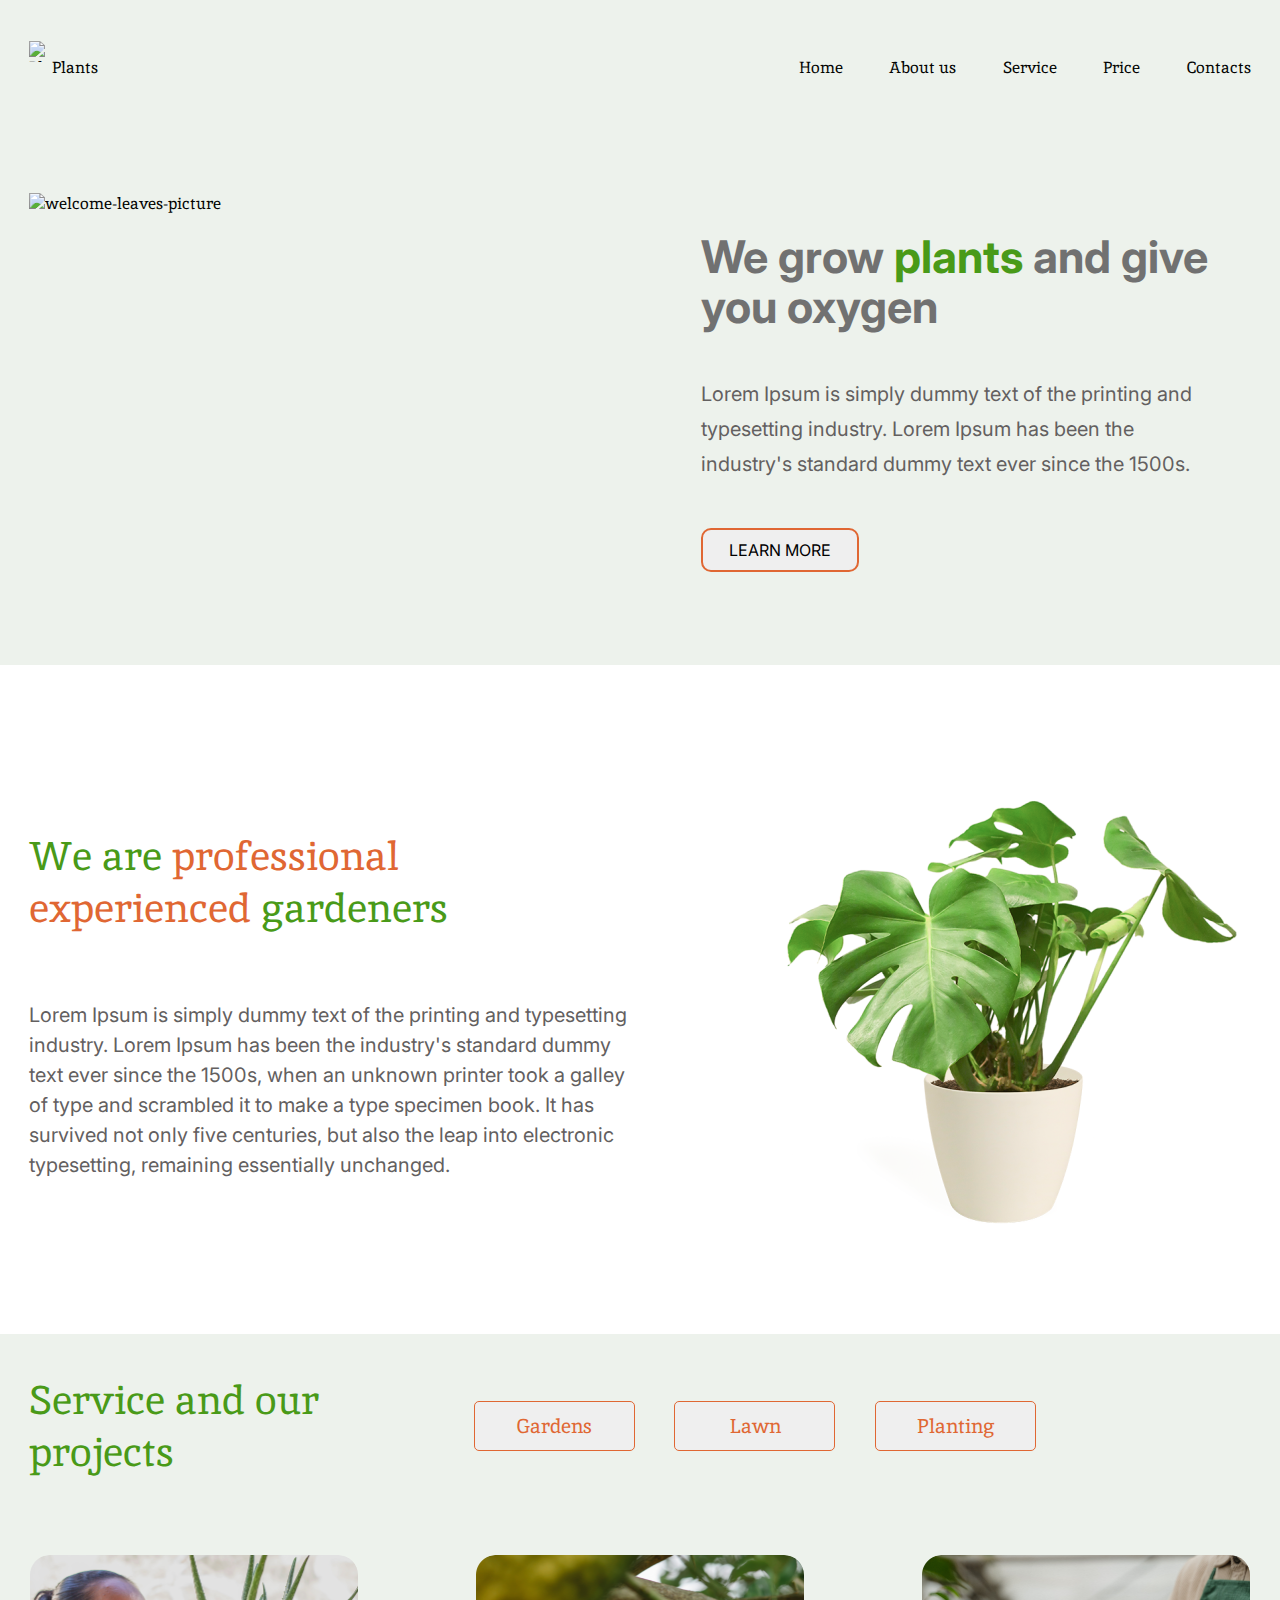
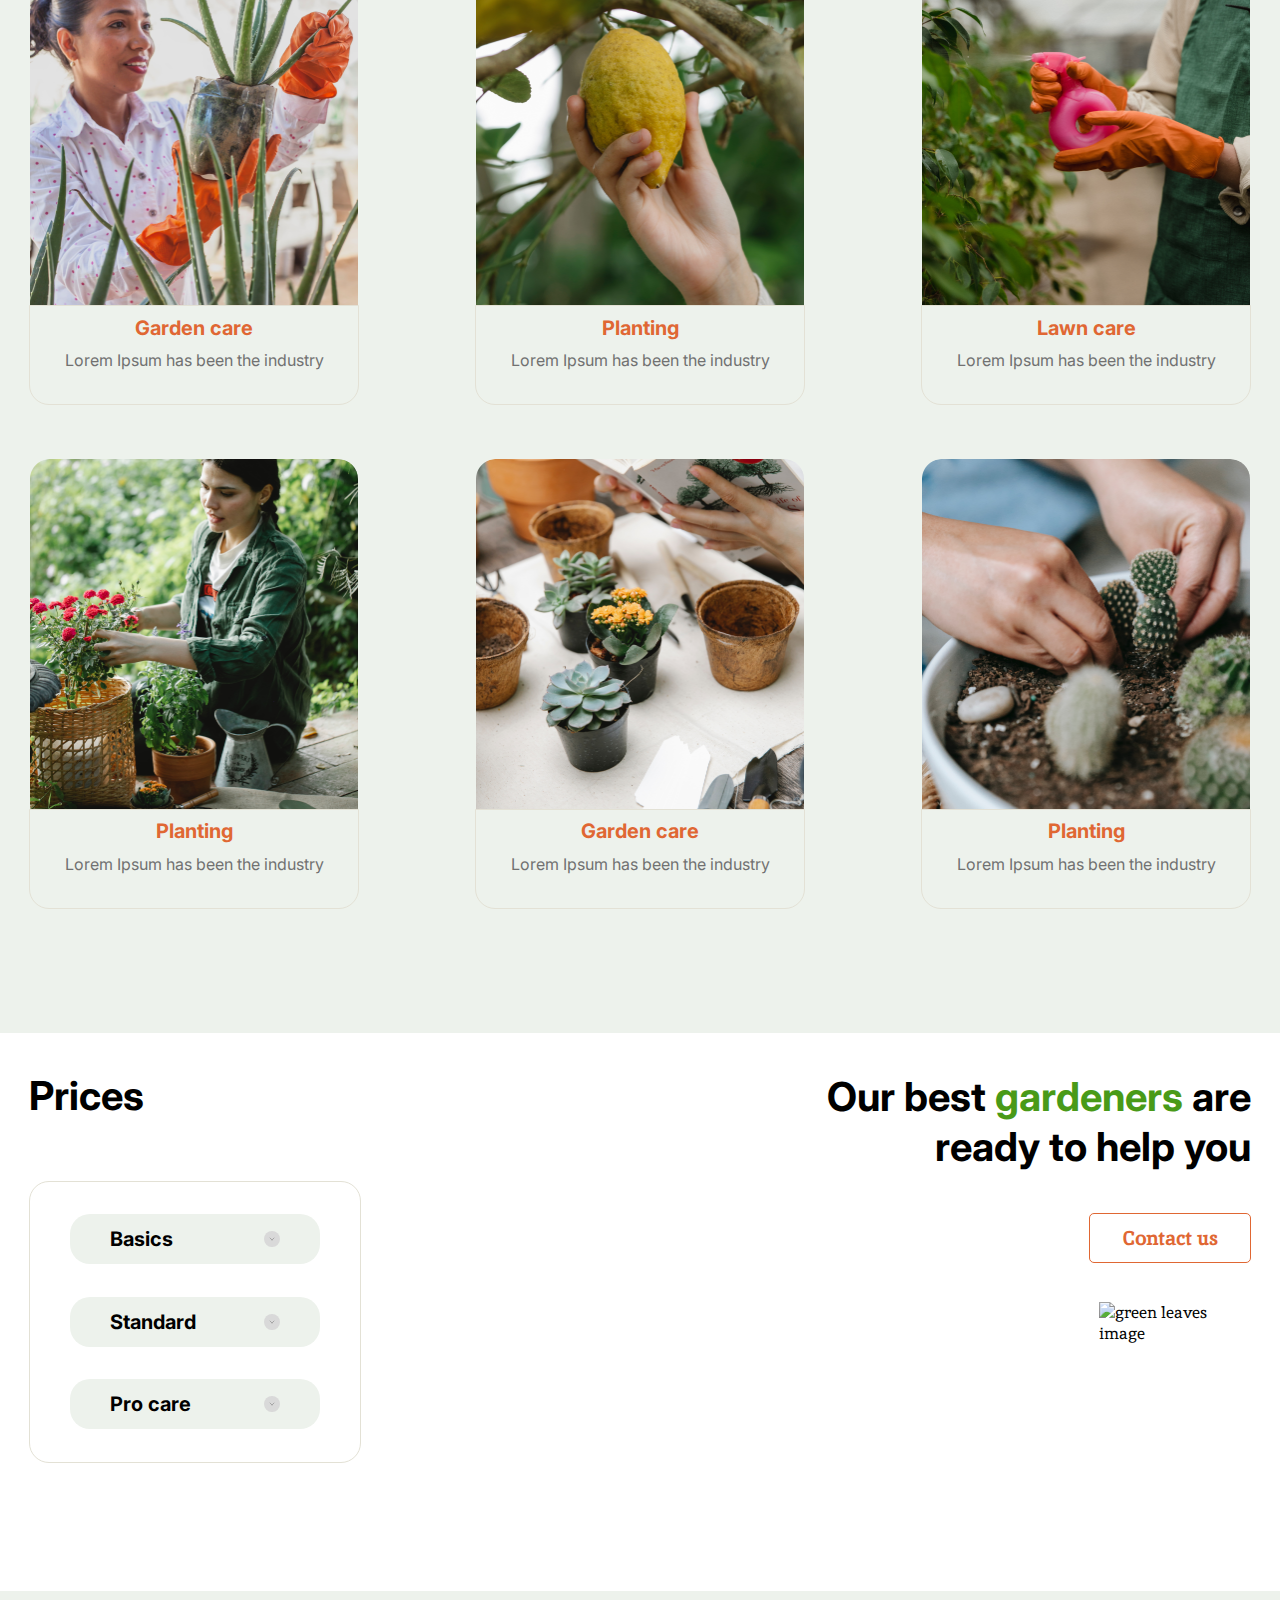
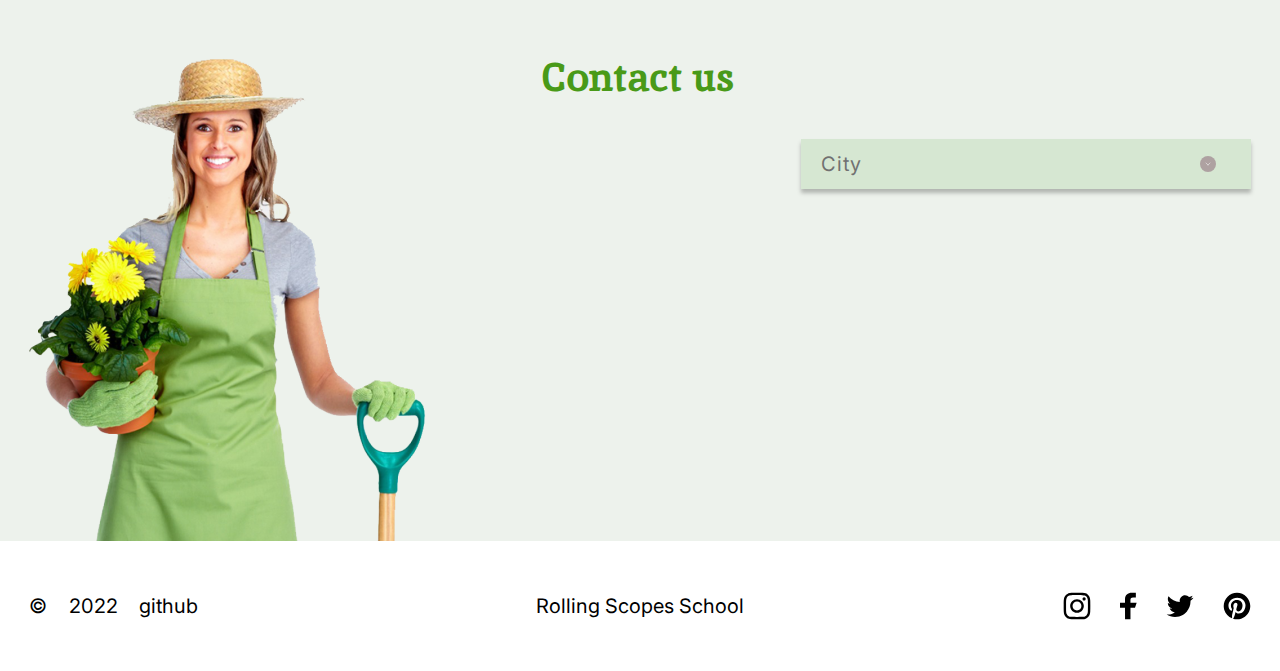
==== plants/index.html @ ce8b65ed "Merge pull request #33 from rolling-scopes-school/plants" ====
<!DOCTYPE html>
<html lang="en">
<head>
    <meta charset="UTF-8">
    <meta http-equiv="X-UA-Compatible" content="IE=edge">
    <meta name="viewport" content="width=device-width, initial-scale=1.0, user-scalable=yes">
    <meta name="keywords" content="plants">
    <title>Plants</title>
    <!-- favicon start -->
    <link rel="icon" href="./assets/icons/favicon64x64.ico" type="image/x-icon" sizes="64x64">
    <link rel="icon" href="./assets/icons/favicon32x32.ico" type="image/x-icon" sizes="32x32">
    <link rel="icon" href="./assets/icons/favicon16x16.ico" type="image/x-icon" sizes="16x16">
    <!-- favicon end -->
    <!-- CSS styles start -->
    <link rel="stylesheet" href="./css/normalize.css">
    <link rel="stylesheet" href="./css/style.css">
    <!-- CSS styles end -->
    <!-- Fonts links start -->
    <link rel="preconnect" href="https://fonts.googleapis.com">
    <link rel="preconnect" href="https://fonts.gstatic.com" crossorigin>
    <link rel="preconnect" href="https://fonts.googleapis.com">
    <link rel="preconnect" href="https://fonts.gstatic.com" crossorigin>
    <link rel="stylesheet" href="https://fonts.googleapis.com/css2?family=Inter:wght@400;700&display=swap">
    <link rel="stylesheet" href="https://fonts.googleapis.com/css2?family=Inika:wght@400;700&display=swap">
    <!-- Fonts links end -->
</head>
<body>
    <!-- header start -->
    <header class="header">
        <div class="container header__wrapper">
            <div class="logo">
                <img class="nav__logo" src="./assets/svg/nav_logo/logo_vector.svg" alt="Plants logo">
                <a class="nav__link" href="#">Plants</a>
            </div>
            <nav class="nav">
                <ul class="nav__list">
                    <li class="nav__item"><a class="nav__link" href="#welcome">Home</a></li>
                    <li class="nav__item"><a class="nav__link" href="#about">About us</a></li>
                    <li class="nav__item"><a class="nav__link" href="#service">Service</a></li>
                    <li class="nav__item"><a class="nav__link" href="#price">Price</a></li>
                    <li class="nav__item"><a class="nav__link" href="#contacts">Contacts</a></li>
                </ul>
            </nav>
    </div>
    </header>
    <!-- header end -->
    <main class="main">
        <div class="main-container">
            <!-- Welcome section start -->
            <section class="welcome" id="welcome">
                <div class="container welcome__container">
                    <div class="welcome__leaf-wrapper">
                        <img class="welcome__leaf-img" src="./assets/img/1_Welcome/leafs.png" alt="welcome-leaves-picture">
                    </div>
                    <div class="welcome__content__wrapper">
                        <h1 class="welcome__title">
                            We grow <span class="welcome__title-span">plants</span> and give you oxygen
                        </h1>
                        <p class="welcome__content">
                            Lorem Ipsum is simply dummy text of the printing and typesetting industry. Lorem Ipsum has been the industry's standard dummy text ever since the 1500s.
                        </p>
                        <button class="welcome__button">Learn more</button>
                    </div>
                </div>
            </section>
            <!-- Welcome section end -->
            <!-- About section start -->
            <section class="about" id="about">
                <div class="about-container">
                    <div class="about-content-wrapper">
                        <h2 class="about-title">We are <span class="about-title-span">professional experienced</span> gardeners</h2>
                        <p class="about-content">Lorem Ipsum is simply dummy text of the printing and typesetting industry. Lorem Ipsum has been the industry's standard dummy text ever since the 1500s, when an unknown printer took a galley of type and scrambled it to make a type specimen book. It has survived not only five centuries, but also the leap into electronic typesetting, remaining essentially unchanged.</p>
                    </div>
                    <div class="about-houseplant-wrapper">
                        <img class="about-houseplant-img" src="./assets/img/2_About/houseplant_1.png" alt="picture of home growing plant" >
                    </div>
                </div>
            </section>
            <!-- About section end -->
            <!-- Service section start -->
            <section class="service" id="service">
                <div class="service-container">
                    <div class="service-options">
                        <h2 class="service-title">Service and our projects</h2>
                        <div class="service-button-wrapper">
                            <button class="service-button">Gardens</button>
                            <button class="service-button">Lawn</button>
                            <button class="service-button">Planting</button>
                        </div>
                    </div>
                    <div class="service-content-container">
                        <div class="service-item">
                            <div class="service-link-wrapper">
                                <a class="service-link" href="#" target="_blank">
                                    <img class="service-img" src="./assets/img/3_service/1Garden_care.png" alt="Garden care image">
                                </a>
                            </div>
                            <div class="service-definition-wrapper">
                                <h3 class="service-subtitle">Garden care</h3>
                                <p class="service-definition">Lorem Ipsum has been the industry</p>
                            </div>
                        </div>
                        <div class="service-item">
                            <div class="service-link-wrapper">
                                <a class="service-link" href="#" target="_blank">
                                    <img class="service-img" src="./assets/img/3_service/2Planting.png" alt="planting works image">
                                </a>
                            </div>
                            <div class="service-definition-wrapper">
                                <h3 class="service-subtitle">Planting</h3>
                                <p class="service-definition">Lorem Ipsum has been the industry</p>
                            </div>
                        </div>
                        <div class="service-item">
                            <div class="service-link-wrapper">
                                <a class="service-link" href="#" target="_blank">
                                    <img class="service-img" src="./assets/img/3_service/3Lawn_care.png" alt="Lawn care procedure image">
                                </a>
                            </div>
                            <div class="service-definition-wrapper">
                                <h3 class="service-subtitle">Lawn care</h3>
                                <p class="service-definition">Lorem Ipsum has been the industry</p>
                            </div>
                        </div>
                        <div class="service-item">
                            <div class="service-link-wrapper">
                                <a class="service-link" href="#" target="_blank">
                                    <img class="service-img" src="./assets/img/3_service/4Planting.png" alt="Planting procedure image">
                                </a>
                            </div>
                            <div class="service-definition-wrapper">
                                <h3 class="service-subtitle">Planting</h3>
                                <p class="service-definition">Lorem Ipsum has been the industry</p>
                            </div>
                        </div>
                        <div class="service-item">
                            <div class="service-link-wrapper">
                                <a class="service-link" href="#" target="_blank">
                                    <img class="service-img" src="./assets/img/3_service/5Garden_care.png" alt="Garden care image">
                                </a>
                            </div>
                            <div class="service-definition-wrapper">
                                <h3 class="service-subtitle">Garden care</h3>
                                <p class="service-definition">Lorem Ipsum has been the industry</p>
                            </div>
                        </div>
                        <div class="service-item">
                            <div class="service-link-wrapper">
                                <a class="service-link" href="#" target="_blank">
                                    <img class="service-img" src="./assets/img/3_service/6Planting.png" alt="Planting process image">
                                </a>
                            </div>
                            <div class="service-definition-wrapper">
                                <h3 class="service-subtitle">Planting</h3>
                                <p class="service-definition">Lorem Ipsum has been the industry</p>
                            </div>
                        </div>
                    </div>
                </div>
            </section>
            <!-- Service section end -->
            <!-- Prices section start -->
            <section class="prices" id="price">
                <div class="prices-container">
                    <div class="prices-functional">
                        <h2 class="prices-title">Prices</h2>
                        <div class="prices-button-wrapper">
                            <button class="prices-accordion-button">Basics<span class="prices-accordion-button-vector"></span></button>
                            <button class="prices-accordion-button">Standard<span class="prices-accordion-button-vector"></span></button>
                            <button class="prices-accordion-button">Pro care<span class="prices-accordion-button-vector"></span></button>
                        </div>
                    </div>
                    <div class="prices-content-container">
                        <div class="prices-content-wrapper">
                            <h3 class="prices-content-title">Our best <span class="prices-title-span">gardeners</span> are ready to help you</h3>
                            <button class="prices-button">Contact us</button>
                        </div>
                        <img class="prices-leaf-img" src="./assets/img/4_prices/prices_leafs.png" alt="green leaves image">
                    </div>
                </div>
            </section>
            <!-- Prices section end -->
            <!-- Contacts section start-->
            <section class="contacts" id="contacts">
                <div class="contacts-container">
                    <div class="contacts-content-container">
                        <img class="contacts-content-img" src="./assets/img/5_contacts/contact_woman_1.png" alt="pretty woman gardener image">
                        <h2 class="contacts-title">Contact us</h2>
                    </div>
                    <div class="contacts-functional-wrapper">
                        <button class="contacts-functional-accordion">City<span class="contacts-accordion-button-vector"></span></button>
                    </div>
                </div>
            </section>
            <!-- Contacts section end-->
            <!-- footer start -->
            <footer class="footer">
                <div class="footer-container">
                    <div class="footer-list-copy">
                        <p class="footer-list-copy-item">&copy;</p>
                        <p class="footer-list-copy-item">2022</p>
                        <p class="footer-list-copy-item">
                            <a class="footer-list-copy-link" href="https://github.com/Dmitriy-Frostoff" target="_blank">github</a>
                        </p>
                    </div>
                    <div class="footer-bage">
                        <a class="footer-bage-link" href="https://rs.school/js-stage0/" target="_blank">Rolling Scopes School</a>
                    </div>
                    <ul class="footer-social-list">
                        <li class="footer-social-item">
                            <a class="footer-social-link" href="https://www.instagram.com/" target="_blank">
                                <svg class="footer-social-icons" width="28" height="28" viewBox="0 0 28 28" xmlns="http://www.w3.org/2000/svg">
                                    <path d="M15.36 0.666992C17.76 0.666992 18.267 0.693992 19.493 0.746992C20.906 0.813992 21.88 1.03999 22.72 1.37399C23.6 1.70699 24.347 2.17399 25.08 2.90699C25.827 3.63999 26.28 4.38699 26.627 5.26699C26.96 6.10699 27.174 7.07999 27.24 8.50699C27.307 9.77399 27.32 10.267 27.32 12.934V15.067C27.32 17.734 27.307 18.227 27.24 19.494C27.217 20.659 26.994 21.764 26.604 22.788L26.626 22.721C26.279 23.601 25.826 24.348 25.093 25.081C24.346 25.828 23.6 26.281 22.72 26.628C21.88 26.961 20.907 27.175 19.493 27.241C18.226 27.308 17.72 27.321 15.053 27.321H12.933C10.266 27.321 9.77302 27.308 8.49302 27.241C7.32802 27.218 6.22302 26.995 5.19902 26.605L5.26602 26.627C4.34302 26.274 3.55602 25.753 2.90702 25.094L2.90602 25.093C2.24002 24.441 1.71402 23.649 1.37402 22.764L1.35902 22.719C0.992025 21.763 0.769025 20.657 0.746025 19.502V19.492C0.693025 18.45 0.663025 17.229 0.663025 16.002C0.663025 15.776 0.664025 15.55 0.666025 15.325V15.359V12.626C0.666025 10.226 0.693025 9.71899 0.746025 8.49299C0.813025 7.07999 1.03902 6.10599 1.35902 5.26599C1.70602 4.38599 2.15902 3.63899 2.90602 2.90599C3.55102 2.23899 4.34002 1.71599 5.22302 1.38699L5.26602 1.37299C6.22102 1.00199 7.32603 0.773992 8.48102 0.746992H8.49302C9.72003 0.693992 10.226 0.666992 12.626 0.666992H15.36ZM15.387 3.06699H12.6C10.293 3.06699 9.80002 3.09399 8.60003 3.14699C7.30702 3.19999 6.60003 3.41399 6.13303 3.59999C5.50603 3.83999 5.06602 4.13299 4.60002 4.59999C4.13402 5.06699 3.84002 5.50699 3.60002 6.13299C3.42702 6.59999 3.20002 7.30599 3.14702 8.61299C3.09402 9.81299 3.06702 10.293 3.06702 12.613V15.386C3.06702 17.706 3.09402 18.186 3.14702 19.386C3.20002 20.679 3.41402 21.386 3.60002 21.853C3.84002 22.48 4.13302 22.92 4.60002 23.386C5.06702 23.852 5.50703 24.146 6.13303 24.386C6.60003 24.573 7.30602 24.786 8.61302 24.839C9.90602 24.906 10.373 24.919 13.253 24.919H14.733C17.626 24.919 18.08 24.906 19.386 24.839C20.679 24.786 21.386 24.572 21.853 24.386C22.48 24.146 22.92 23.853 23.386 23.386C23.852 22.919 24.146 22.479 24.386 21.853C24.573 21.386 24.786 20.68 24.839 19.386C24.906 18.079 24.919 17.626 24.919 14.733V13.266C24.919 10.373 24.906 9.90599 24.839 8.59899C24.786 7.30599 24.572 6.59899 24.386 6.13199C24.16 5.53099 23.819 5.01799 23.387 4.59999L23.386 4.59899C22.966 4.16599 22.454 3.82499 21.881 3.60799L21.853 3.59899C21.121 3.32299 20.275 3.15799 19.391 3.14599H19.386C18.358 3.09399 17.155 3.06399 15.944 3.06399C15.748 3.06399 15.552 3.06499 15.356 3.06599H15.386L15.387 3.06699ZM14 7.14699C17.781 7.14699 20.847 10.212 20.847 13.994C20.847 17.776 17.782 20.841 14 20.841C10.219 20.841 7.15302 17.776 7.15302 13.994C7.15302 10.212 10.218 7.14699 14 7.14699ZM14 9.54699C11.544 9.54699 9.55303 11.538 9.55303 13.994C9.55303 16.45 11.544 18.441 14 18.441C16.456 18.441 18.447 16.45 18.447 13.994C18.447 11.538 16.456 9.54699 14 9.54699ZM21.107 5.27999C21.991 5.27999 22.707 5.99599 22.707 6.87999C22.707 7.76399 21.991 8.47999 21.107 8.47999C20.223 8.47999 19.507 7.76399 19.507 6.87999C19.507 5.99599 20.223 5.27999 21.107 5.27999Z"/>
                                </svg>
                            </a>
                        </li>
                        <li class="footer-social-item">
                            <a class="footer-social-link" href="https://facebook.com/" target="_blank">
                                <svg class="footer-social-icons" width="17" height="28" viewBox="0 0 17 28" xmlns="http://www.w3.org/2000/svg">
                                    <path d="M5.04 27.333L5 15.666H0V10.666H5V7.33302C5 2.84002 7.787 0.666016 11.8 0.666016C13.72 0.666016 15.373 0.799016 15.853 0.866016V5.57302H13.066C10.893 5.57302 10.466 6.61302 10.466 8.13302V10.666H16.666L14.999 15.666H10.466V27.333H5.039H5.04Z"/>
                                </svg>
                            </a>
                        </li>
                        <li class="footer-social-item">
                            <a class="footer-social-link" href="https://twitter.com/?lang=en" target="_blank">
                                <svg class="footer-social-icons" width="28" height="22" viewBox="0 0 28 22" xmlns="http://www.w3.org/2000/svg">
                                    <path d="M27.333 2.83998C26.333 3.33298 25.333 3.50698 24.16 3.66698C25.333 2.99998 26.16 1.99998 26.493 0.666984C25.488 1.27498 24.317 1.73798 23.07 1.98898L23 2.00098C21.969 0.986984 20.56 0.354984 19.004 0.333984H19C16.16 0.333984 13.667 2.84098 13.667 5.84098C13.667 6.33398 13.667 6.66798 13.84 7.00098C9.26203 6.82298 5.22103 4.66398 2.52903 1.36198L2.50703 1.33398C2.08203 2.05998 1.83103 2.93198 1.83103 3.86298C1.83103 3.97198 1.83403 4.08098 1.84103 4.18898L1.84003 4.17398C1.87403 6.05198 2.84903 7.69498 4.31303 8.65498L4.33403 8.66798C3.49403 8.66798 2.66703 8.33498 1.82703 8.00098C1.82703 10.668 3.66703 12.841 6.16003 13.334C5.66703 13.507 5.16003 13.507 4.66703 13.507C4.33403 13.507 4.00003 13.507 3.66703 13.334C4.33403 15.507 6.33403 17.174 8.84003 17.174C7.04003 18.629 4.72403 19.509 2.20303 19.509C2.13203 19.509 2.06103 19.508 1.99003 19.507H2.00103H0.66803C3.03303 21.016 5.90403 21.936 8.98403 22H9.00103C19.001 22 24.508 13.667 24.508 6.49298V5.82598C25.655 5.03598 26.601 4.03898 27.311 2.88198L27.335 2.83998H27.333Z"/>
                                </svg>
                            </a>
                        </li>
                        <li class="footer-social-item">
                            <a class="footer-social-link" href="https://pinterest.com/" target="_blank">
                                <svg class="footer-social-icons" width="28" height="28" viewBox="0 0 28 28" xmlns="http://www.w3.org/2000/svg">
                                    <path d="M14 0.666992C6.65699 0.693992 0.713989 6.65299 0.713989 14C0.713989 19.599 4.16599 24.393 9.05699 26.368L9.14599 26.4C9.01299 25.347 8.91899 23.733 9.18599 22.573L10.746 15.946C10.746 15.946 10.346 15.146 10.346 13.973C10.346 12.12 11.426 10.746 12.773 10.746C13.906 10.746 14.466 11.599 14.466 12.613C14.466 13.76 13.733 15.466 13.346 17.053C13.026 18.386 14.013 19.466 15.333 19.466C17.706 19.466 19.52 16.973 19.52 13.373C19.52 10.173 17.227 7.95999 13.947 7.95999C13.871 7.95599 13.783 7.95399 13.694 7.95399C10.505 7.95399 7.92099 10.539 7.92099 13.727C7.92099 13.729 7.92099 13.731 7.92099 13.733C7.92099 14.88 8.36099 16.106 8.90799 16.773C9.01499 16.906 9.02799 17.026 8.98799 17.16L8.61499 18.667C8.56199 18.907 8.41499 18.974 8.17499 18.854C6.49499 18.067 5.45499 15.654 5.45499 13.681C5.45499 9.48099 8.52199 5.62799 14.282 5.62799C18.895 5.62799 22.509 8.90799 22.509 13.321C22.509 17.921 19.602 21.614 15.576 21.614C14.243 21.614 12.963 20.907 12.536 20.081L11.696 23.241C11.265 24.578 10.704 25.739 10.008 26.804L10.042 26.748C11.212 27.12 12.558 27.335 13.953 27.335C21.317 27.335 27.286 21.365 27.286 14.002C27.286 6.65499 21.344 0.695992 14.004 0.668992H14.001L14 0.666992Z"/>
                                </svg>
                            </a>
                        </li>
                    </ul>
                </div>
            </footer>
            <!-- footer end -->
        </div>
    </main>
    <script src="./js/plantsPart1/plants1SelfCheck.js"></script>
</body>
</html>
---- plants/css/style.css ----
* {
    /* Position */

    /* block-model */
    box-sizing: border-box;
    /* Typography */

    /* Decoration */

    /* Animation */

    /* Various */

}

html {
    /* Position */

    /* block-model */
    scroll-behavior: smooth;
    /* Typography */

    /* Decoration */

    /* Animation */

    /* Various */

}

body {
    /* Position */

    /* block-model */
    min-height: 100vh;
    display: flex;
    flex-direction: column;
    margin: 0 auto;
    padding: 0;

    /* Typography */
    
    /* Decoration */

    /* Animation */

    /* Various */

}

.main {
    /* Position */

    /* block-model */

    /* Typography */
    font-family: 'Inter', sans-serif;
    font-family: 'Inika', serif;
    font-style: normal;
    font-weight: 400;
    color: #010201;
    /* Decoration */

    /* Animation */

    /* Various */

}

.main-container {
    /* Position */

    /* block-model */
    margin: 0 auto;

    /* Typography */

    /* Decoration */

    /* Animation */

    /* Various */

}

.container {
    /* Position */

    /* block-model */
    max-width: 1222px;
    margin: 0 auto;

    /* Typography */

    /* Decoration */

    /* Animation */

    /* Various */

}


/* Header start*/

header {
    /* Position */

    /* block-model */
    
    /* Typography */
    font-family: 'Inika', serif;
    font-weight: 400;
    font-size: 16px;
    color: #010201;
    /* Decoration */
    background-color: #EDF2EC;
    /* Animation */

    /* Various */

}

.header__wrapper{
    /* Position */

    /* block-model */
    display: flex;
    flex-wrap: nowrap;
    justify-content: space-between;
    align-items: baseline;
    margin: 0 auto;
    
    /* Typography */
  
    /* Decoration */
    
    /* Animation */

    /* Various */

}

.nav {
    /* Position */

    /* block-model */
    width: 37%;
    margin-top: 43px;

    /* Typography */
    
    /* Decoration */

    /* Animation */

    /* Various */

}

.logo {
    /* Position */
    
    /* block-model */
    width: 7%;
    display: flex;
    flex-direction: row;
    flex-wrap: nowrap;
    align-content: center;
    justify-content: flex-start;
    align-items: baseline;
    /* Typography */

    /* Decoration */
    
    /* Animation */

    /* Various */

}

.nav__logo {
    /* Position */
    
    /* block-model */
    width: 21px;
    height: 21px;
    margin-right: 2px;

    /* Typography */

    /* Decoration */
    
    /* Animation */

    /* Various */

}

.nav-logo-item {
    /* Position */

    /* block-model */
    display: flex;
    justify-content: flex-start;
    /* Typography */

    /* Decoration */
    
    /* Animation */

    /* Various */

}

.nav__list{
    /* Position */
    
    /* block-model */
    display: flex;
    flex-wrap: nowrap;
    justify-content: space-between;
    align-items: flex-end;
    margin: 0;
    padding: 0;
    /* Typography */

    /* Decoration */
    list-style: none;
    /* Animation */

    /* Various */

}


.nav__item {
    /* Position */

    /* block-model */
    
    /* Typography */
    line-height: 50px;

    /* Decoration */
    
    /* Animation */

    /* Various */

}

.nav__link {
    /* Position */

    /* block-model */
    
    /* Typography */
    white-space: nowrap;

    /* Decoration */
    text-decoration: none;
    transition-property: all;
    transition-duration: 0.5s;
    transition-timing-function: ease;
    transition-delay: 0s;
    /* Animation */
    
    /* Various */

    /* Animation */
    
    /* Various */

}

.nav__link:link {
    /* Position */

    /* block-model */

    /* Typography */
    font-style: normal;
    font-weight: 400;
    color: #010201;

    /* Decoration */

    /* Animation */
    
    /* Various */
    

}

.nav__link:visited {
    /* Position */
    
    /* block-model */
    
    /* Typography */
    font-style: normal;
    font-weight: 400;
    color: #010201;
    /* Decoration */

    /* Animation */
    
    /* Various */
    
}

.nav__link:hover {
    /* Position */
    
    /* block-model */

    /* Typography */
    font-style: normal;
    font-weight: 700;
    color: #E06733;

    /* Decoration */

    /* Animation */
    
    /* Various */

}

/* Header end */

/* Welcome section start */

.welcome {
    /* Position */

    /* block-model */
   
    /* Typography */
  
    /* Decoration */
    background-color: #EDF2EC;
    /* Animation */

    /* Various */

}

.welcome__container {
    /* Position */

    /* block-model */
    display: flex;
    flex-direction: row;
    flex-wrap: nowrap;
    justify-content: space-between;
    align-items: center;
    
    /* Typography */
  
    /* Decoration */
    
    /* Animation */

    /* Various */

}

.welcome__leaf-wrapper {
    /* Position */

    /* block-model */
    width: 37%;
    padding: 100px 0 56px;
    /* Typography */
  
    /* Decoration */
    background-color: #EDF2EC;
    /* Animation */

    /* Various */

}
.welcome__leaf-img {
    /* Position */

    /* block-model */
    width: 450px;
    height: 416px;
    display: block;
    margin-top: 0px;
    margin-right: 0;
    margin-bottom: 0px;
    margin-left: 0;

    /* Typography */
  
    /* Decoration */

    /* Animation */

    /* Various */

}

.welcome__content__wrapper {
    /* Position */

    /* block-model */
    width: 45%;
    min-height: 340px;
    display: flex;
    flex-direction: column;
    flex-wrap: nowrap;
    align-content: flex-start;
    justify-content: space-between;
    align-items: flex-start;
    margin-top: 45px;
    margin-right: 0;
    margin-bottom: 0;
    margin-left: 0;
    
    /* Typography */
  
    /* Decoration */

    /* Animation */

    /* Various */

}

.welcome__title {
    /* Position */

    /* block-model */
    margin-top: 0;
    margin-right: 0;
    margin-bottom: 0;
    margin-left: 0;
    /* Typography */
    font-family: 'Inter';
    font-style: normal;
    font-weight: 700;
    font-size: 45px;
    line-height: 50px;
    color: #717171;
    /* Decoration */

    /* Animation */

    /* Various */

}

.welcome__title-span {
    /* Position */

    /* block-model */

    /* Typography */
    color: #499A18;
    /* Decoration */

    /* Animation */

    /* Various */

}



.welcome__content {
    /* Position */

    /* block-model */
    width: 93%;
    margin-top: 0;
    margin-right: 0;
    margin-bottom: 0;
    margin-left: 0;
    /* Typography */
    font-family: 'Inter';
    font-style: normal;
    font-weight: 400;
    font-size: 20px;
    line-height: 35px;
    color: #636060;
    /* Decoration */

    /* Animation */

    /* Various */

}

.welcome__button {
    /* Position */

    /* block-model */
    width: 158px;
    height: 44px;
    margin-top: 0;
    margin-right: 0;
    margin-bottom: 0;
    margin-left: 0;
    /* Typography */
    font-family: 'Inter';
    font-style: normal;
    font-weight: 400;
    font-size: 16px;
    line-height: 20px;
    color: #000000;
    text-transform: uppercase;
    text-decoration: none;
    /* Decoration */
    border: 2px solid #E06733;
    border-radius: 10px;
    /* Animation */
    transition-property: all;
    transition-duration: 0.5s;
    transition-timing-function: ease;
    transition-delay: 0s;
    /* Various */
}

.welcome__button:hover,
.welcome__button:active {
    /* Position */

    /* block-model */
    
    /* Typography */
    color:#FFFFFF;
    /* Decoration */
    background: #E06733;
    cursor: pointer;
    /* Animation */

    /* Various */

}

.welcome__button:visited {
    /* Position */

    /* block-model */
    
    /* Typography */
    opacity: 0.35;
    /* Decoration */

    /* Animation */

    /* Various */

}

/* Welcome section end */

/* About section start */
.about {
    /* Position */
    
    /* block-model */
    
    /* Typography */
    
    /* Decoration */
    background: #FFFFFF;
    /* Animation */
    
    /* Various */

}

.about-container {
    /* Position */
    
    /* block-model */
    max-width: 76.375em;
    display: flex;
    flex-direction: row;
    flex-wrap: nowrap;
    justify-content: space-between;
    align-items: center;
    margin: 0 auto;
    /* Typography */
    
    /* Decoration */
    
    /* Animation */
    
    /* Various */

}

.about-content-wrapper {
    /* Position */
    
    /* block-model */
    width: 50%;
    min-height: 350px;
    display: flex;
    flex-direction: column;
    flex-wrap: nowrap;
    align-content: flex-start;
    justify-content: space-between;
    align-items: flex-start;
    margin-top: 10px;
    margin-right: 0;
    margin-bottom: 0;
    margin-left: 0;
    /* Typography */
    
    /* Decoration */
    
    /* Animation */
    
    /* Various */

}

.about-title {
    /* Position */
    
    /* block-model */
    width: 70%;
    margin: 0;
    /* Typography */
    font-family: 'Inika';
    font-style: normal;
    font-weight: 400;
    font-size: 40px;
    line-height: 52px;
    color: #499A18;
    /* Decoration */
    
    /* Animation */
    
    /* Various */

}

.about-title-span {
    /* Position */
    
    /* block-model */
    
    /* Typography */
    font-family: 'Inika';
    font-style: normal;
    font-weight: 400;
    font-size: 40px;
    line-height: 52px;
    color: #E06733;
    /* Decoration */
    
    /* Animation */
    
    /* Various */

}

.about-content {
    /* Position */
    
    /* block-model */
    margin: 0;
    /* Typography */
    font-family: 'Inter';
    font-style: normal;
    font-weight: 400;
    font-size: 20px;
    line-height: 30px;
    white-space: break-spaces;
    color: #636060;
    /* Decoration */
    
    /* Animation */
    
    /* Various */

}

.about-houseplant-wrapper {
    /* Position */
    
    /* block-model */
    width: 38%;
    margin-top: 95px;
    margin-bottom: 90px;
    /* Typography */
    
    /* Decoration */
    
    /* Animation */
    
    /* Various */

}

.about-houseplant-img {
    /* Position */
    
    /* block-model */
    width: 464px;
    height: 479px;
    /* Typography */
    
    /* Decoration */
    
    /* Animation */
    
    /* Various */

}

/* About section end */

/* service section start */

.service {
    /* Position */
    
    /* block-model */
    
    /* Typography */
    
    /* Decoration */
    background: #EDF2EC;
    /* Animation */
    
    /* Various */

}

.service-container {
    /* Position */
    
    /* block-model */
    max-width: 76.375em;
    display: flex;
    flex-direction: column;
    flex-wrap: nowrap;
    justify-content: flex-start;
    align-items: flex-start;
    margin: 0 auto;
    /* Typography */
    
    /* Decoration */
    
    /* Animation */
    
    /* Various */

}

.service-options {
    /* Position */
    
    /* block-model */
    max-width: 62.9375em;
    display: flex;
    flex-direction: row;
    flex-wrap: nowrap;
    justify-content: space-between;
    align-items:center;
    margin-top: 40px;
    margin-right: 0;
    margin-bottom: 0;
    margin-left: 0;
    /* Typography */
    
    /* Decoration */
    
    /* Animation */
    
    /* Various */

}

.service-title {
    /* Position */
    
    /* block-model */
    width: 7.65em;
    margin: 0;
    /* Typography */
    font-family: 'Inika';
    font-style: normal;
    font-weight: 400;
    font-size: 40px;
    line-height: 52px;
    color: #499A18;
    white-space: normal;
    /* Decoration */
    
    /* Animation */
    
    /* Various */

}

.service-button-wrapper {
    /* Position */
    
    /* block-model */
    width: 35.5em;
    display: flex;
    flex-direction: row;
    flex-wrap: nowrap;
    justify-content: space-between;
    align-items: center;
    margin-left: 142px;
    
    /* Typography */
    
    /* Decoration */
    
    /* Animation */
    
    /* Various */

}

.service-button {
    /* Position */

    /* block-model */
    width: 161px;
    height: 50px;
    margin-top: 0;
    margin-right: 0;
    margin-bottom: 0;
    margin-left: 0;
    /* Typography */
    font-family: 'Inika';
    font-style: normal;
    font-weight: 400;
    font-size: 20px;
    line-height: 26px;
    color: #E06733;
    text-decoration: none;
    /* Decoration */
    border: 1px solid #E06733;
    border-radius: 5px;
    /* Animation */
    transition-property: all;
    transition-duration: 0.5s;
    transition-timing-function: ease;
    transition-delay: 0s;
    /* Various */
}

.service-button:hover,
.service-button:active {
    /* Position */

    /* block-model */
    
    /* Typography */
    color:#FFFFFF;
    /* Decoration */
    background: #E06733;
    cursor: pointer;
    /* Animation */

    /* Various */

}

.service-button:visited {
    /* Position */

    /* block-model */
    
    /* Typography */
    opacity: 0.35;
    /* Decoration */

    /* Animation */

    /* Various */

}

.service-content-container {
    /* Position */
    
    /* block-model */
    max-width: 77em;
    min-height: 59.6em;
    display: flex;
    flex-direction: row;
    flex-wrap: wrap;
    align-content: space-between;
    justify-content: space-between;
    align-items: flex-start;
    margin-top: 77px;
    margin-bottom: 124px;
    /* Typography */
    
    /* Decoration */
    
    /* Animation */
    
    /* Various */

}

.service-item {
    /* Position */
    
    /* block-model */
    width: 27%;
    min-height: 450px;
    display: flex;
    flex-direction:column;
    flex-wrap: nowrap;
    align-content: space-between;
    justify-content:center;
    align-items:flex-start;
    
    /* Typography */
    
    /* Decoration */
    
    /* Animation */
    
    /* Various */

}

.service-link-wrapper {
    /* Position */
    
    /* block-model */
        
    /* Typography */
    
    /* Decoration */
    
    /* Animation */
    
    /* Various */

}

.service-link {
    /* Position */
    
    /* block-model */
        
    /* Typography */
    
    /* Decoration */
    
    /* Animation */
    transition-property: all;
    transition-duration: 0.5s;
    transition-timing-function: ease;
    transition-delay: 0s;
    /* Various */

}

.service-link:hover,
.service-link:active {
    /* Position */
    
    /* block-model */
        
    /* Typography */
    
    /* Decoration */
    opacity: 0.45;
    /* Animation */
    
    /* Various */

}


.service-img {
    /* Position */
    
    /* block-model */
    width: 329px;
    height: 350px;
    display: block;
    margin: 0;
    /* Typography */
    
    /* Decoration */
    border-radius: 20px 20px 0px 0px;
    /* Animation */
    
    /* Various */

}

.service-definition-wrapper {
    /* Position */
    
    /* block-model */
    width: 330px;
    height: 100px;
    display: flex;
    flex-direction: column;
    flex-wrap: nowrap;
    align-items: center;
    justify-content: space-evenly;
    /* Typography */
    
    /* Decoration */
    border: 1px solid #E3E1D5;
    border-radius: 0px 0px 20px 20px;
    /* Animation */
    
    /* Various */

}

.service-subtitle {
    /* Position */
    
    /* block-model */
    margin-top: -6px;
    /* Typography */
    font-family: 'Inter';
    font-style: normal;
    font-weight: 700;
    font-size: 20px;
    line-height: 20px;
    color: #E06733;
    /* Decoration */
    
    /* Animation */
    
    /* Various */

}


.service-definition {
    /* Position */
    
    /* block-model */
    margin-top: -25px;
    /* Typography */
    font-family: 'Inter';
    font-style: normal;
    font-weight: 400;
    font-size: 16px;
    line-height: 20px;
    color: #717171;
    /* Decoration */
    
    /* Animation */
    
    /* Various */

}

/* service section end */

/* Prices section start */
.prices {
    /* Position */
    
    /* block-model */
    
    /* Typography */
    
    /* Decoration */
    background: #FFFFFF;
    /* Animation */
    
    /* Various */

}

.prices-container {
    /* Position */
    
    /* block-model */
    max-width: 76.375em;
    display: flex;
    flex-direction: row;
    flex-wrap: nowrap;
    justify-content:space-between;
    align-items: flex-start;
    margin-top: 39px;
    margin-left: auto;
    margin-bottom: 130px;
    margin-right: auto;
    /* Typography */
    
    /* Decoration */
    
    /* Animation */
    
    /* Various */

}

.prices-functional {
    /* Position */
    
    /* block-model */
    width: 20.75em;
    height: 24.4375em;
    display: flex;
    flex-direction: column;
    flex-wrap: nowrap;
    justify-content: space-between;
    align-items:flex-start;
    
    /* Typography */
    
    /* Decoration */
    
    /* Animation */
    
    /* Various */

}

.prices-title {
    /* Position */
    
    /* block-model */
    margin-top: 0;
    margin-right: 0;
    margin-bottom: 0;
    margin-left: 0;
    /* Typography */
    font-family: 'Inter';
    font-style: normal;
    font-weight: 700;
    font-size: 40px;
    line-height: 48px;
    color: #000000;
    /* Decoration */
    
    /* Animation */
    
    /* Various */

}

.prices-button-wrapper {
    /* Position */
    
    /* block-model */
    width: 20.75em;
    height: 17.625em;
    display: flex;
    flex-direction: column;
    flex-wrap: nowrap;
    justify-content: space-evenly;
    align-items: center;
    /* Typography */
    
    /* Decoration */
    border: 1px solid #E3E1D5;
    border-radius: 20px;
    /* Animation */
    
    /* Various */

}

.prices-accordion-button {
    /* Position */
    position: relative;
    /* block-model */
    width: 250px;
    height: 50px;
    display: flex;
    flex-direction: row;
    flex-wrap: nowrap;
    justify-content: space-between;
    align-items: center;
    /* Typography */
    font-family: 'Inter';
    font-style: normal;
    font-weight: 700;
    font-size: 20px;
    line-height: 20px;
    text-indent: 34px;
    text-align: left;
    color: #000000;
    /* Decoration */
    border: none;
    background: #EDF2EC;
    border-radius: 20px;
    /* Animation */
    transition-property: all;
    transition-duration: 0.5s;
    transition-timing-function: ease;
    transition-delay: 0s;
    /* Various */

}

.prices-accordion-button:hover,
.prices-accordion-button:active {
    /* Position */

    /* block-model */
    
    /* Typography */
    color:#FFFFFF;
    /* Decoration */
    background: #E06733;
    cursor: pointer;
    /* Animation */

    /* Various */

}

.prices-accordion-button-vector:after {
    /* Position */
    position: absolute;
    top: 34%;
    left: 77.6%;
    /* block-model */
    width: 16px;
    height: 16px;
    /* Typography */

    /* Decoration */
    content: "";
    background-image: url(../assets/svg/4_prices/accordion_btn.svg);
    background-repeat: no-repeat;
    /* Animation */
    
    /* Various */

}

.prices-content-container {
    /* Position */
    
    /* block-model */
    width: 28.25em;
    height: 25.3125em;
    display: flex;
    flex-direction: column;
    flex-wrap: nowrap;
    justify-content: space-between;
    align-items: flex-end;
    /* Typography */
    
    /* Decoration */
    
    /* Animation */
    
    /* Various */

}

.prices-content-wrapper {
    /* Position */
    
    /* block-model */
    width: 28.25em;
    height: 11.9375em;
    display: flex;
    flex-direction: column;
    flex-wrap: nowrap;
    justify-content: space-between;
    align-items: flex-end;
    /* Typography */
    
    /* Decoration */
    
    /* Animation */
    
    /* Various */

}

.prices-title-span {
    /* Position */
    
    /* block-model */
    
    /* Typography */
    font-family: 'Inter';
    font-style: normal;
    font-weight: 700;
    font-size: 40px;
    line-height: 50px;
    color: #499A18;
    /* Decoration */
    
    /* Animation */
    
    /* Various */

}

.prices-content-title {
    /* Position */
    
    /* block-model */
    margin-top: 0;
    margin-right: 0;
    margin-bottom: 0;
    margin-left: 0;
    /* Typography */
    font-family: 'Inter';
    font-style: normal;
    font-weight: 700;
    font-size: 40px;
    line-height: 50px;
    text-align: right;
    color: #000000;
    /* Decoration */
    
    /* Animation */
    
    /* Various */

}

.prices-button {
    /* Position */

    /* block-model */
    width: 162px;
    height: 50px;
    display: block;
    margin-top: 0;
    margin-right: 0;
    margin-bottom: 0;
    margin-left: 0;
    /* Typography */
    font-family: 'Inika';
    font-style: normal;
    font-weight: 700;
    font-size: 20px;
    line-height: 26px;
    color: #E06733;
    text-decoration: none;
    /* Decoration */
    background: #FFFFFF;
    border: 1px solid #E06733;
    border-radius: 5px;
    /* Animation */
    transition-property: all;
    transition-duration: 0.5s;
    transition-timing-function: ease;
    transition-delay: 0s;
    /* Various */
}

.prices-button:hover,
.prices-button:active {
    /* Position */

    /* block-model */
    
    /* Typography */
    color:#FFFFFF;
    /* Decoration */
    background: #E06733;
    cursor: pointer;
    /* Animation */

    /* Various */

}

.prices-button:visited {
    /* Position */

    /* block-model */
    
    /* Typography */
    opacity: 0.35;
    /* Decoration */

    /* Animation */

    /* Various */

}

.prices-leaf-img {
    /* Position */
    
    /* block-model */
    width: 152px;
    height: 174.99px;
    display: block;
    /* Typography */
    
    /* Decoration */
    
    /* Animation */
    
    /* Various */

}
/* Prices section end */
/* Contacts section start */

.contacts {
    /* Position */
    
    /* block-model */
    
    /* Typography */
    
    /* Decoration */
    background: #EDF2EC;
    /* Animation */
    
    /* Various */

}

.contacts-container {
    /* Position */
    
    /* block-model */
    max-width: 76.375em;
    min-height: 34.3125em;
    display: flex;
    flex-direction: row;
    flex-wrap: wrap;
    justify-content:space-between;
    align-items: flex-end;
    margin-top: -16px;
    margin-left: auto;
    margin-bottom: 0px;
    margin-right: auto;
    /* Typography */
    
    /* Decoration */
    
    /* Animation */
    
    /* Various */

}

.contacts-content-container {
    /* Position */
    
    /* block-model */
    max-width: 44.25em;
    min-height: 31.0619em;
    display: flex;
    flex-direction: row;
    flex-wrap: wrap;
    justify-content:space-between;
    align-items: flex-start;
    margin-top: 0px;
    margin-left: 0px;
    margin-bottom: 0px;
    margin-right: 0px;
    /* Typography */
    
    /* Decoration */
    
    /* Animation */
    
    /* Various */

}

.contacts-content-img {
    /* Position */
    
    /* block-model */
    display: block;
    width: 400px;
    height: 496.99px;
    /* Typography */
    
    /* Decoration */
    
    /* Animation */
    
    /* Various */

}

.contacts-title {
    /* Position */
    
    /* block-model */
    margin-top: 0;
    margin-right: 0;
    margin-bottom: 0;
    margin-left: 0;
    padding-top: 7px;
    padding-left: 113px;
    /* Typography */
    font-family: 'Inika';
    font-style: normal;
    font-weight: 700;
    font-size: 40px;
    line-height: 52px;
    color: #499A18;
    /* Decoration */
    
    /* Animation */
    
    /* Various */

}

.contacts-functional-wrapper {
    /* Position */
    
    /* block-model */
    max-width: 28.125em;
    min-height: 34.375em;
    display: flex;
    flex-direction: column;
    flex-wrap: wrap;
    align-content: space-around;
    justify-content: flex-start;
    align-items: center;
    margin-top: 0px;
    margin-right: 0;
    margin-bottom: 0;
    margin-left: 0;
    padding-top: 148px;
    /* Typography */

    /* Decoration */
    
    /* Animation */
    
    /* Various */

}

.contacts-functional-accordion {
    /* Position */
    position: relative;
    /* block-model */
    width: 450px;
    height: 50px;
    display: flex;
    flex-direction: row;
    flex-wrap: nowrap;
    justify-content: space-between;
    align-items: center;
    /* Typography */
    font-family: 'Inter';
    font-style: normal;
    font-weight: 400;
    font-size: 20px;
    line-height: 40px;
    letter-spacing: 0.05em;
    text-indent: 14px;
    text-align: left;
    color: #717171;
    /* Decoration */
    border: none;
    background: #D6E7D2;
    box-shadow: 0px 4px 4px rgba(0, 0, 0, 0.25);
    border-radius: 0px;
    /* Animation */
    transition-property: all;
    transition-duration: 0.5s;
    transition-timing-function: ease;
    transition-delay: 0s;
    /* Various */

}

.contacts-functional-accordion:hover,
.contacts-functional-accordion:active {
    /* Position */

    /* block-model */
    
    /* Typography */

    /* Decoration */
    background: #C1E698;
    border: 1px solid #D6E7D2;
    border-radius: 0px;
    cursor: pointer;
    /* Animation */

    /* Various */

}

.contacts-accordion-button-vector:after {
    /* Position */
    position: absolute;
    top: 34%;
    left: 88.67%;
    /* block-model */
    width: 16px;
    height: 16px;
    /* Typography */

    /* Decoration */
    content: "";
    background-image: url(../assets/svg/5_contacts/accordion_btn.svg);
    background-repeat: no-repeat;
    /* Animation */
    
    /* Various */

}

/* Contacts section end */



.footer {
    /* Position */
    
    /* block-model */
    
    /* Typography */
    
    /* Decoration */
    background: #FFFFFF;
    /* Animation */
    
    /* Various */

}

.footer-container {
    /* Position */
    
    /* block-model */
    max-width: 1222px;
    display: flex;
    flex-direction: row;
    flex-wrap: nowrap;
    justify-content:space-between;
    align-items: center;
    margin-top: 0;
    margin-right: auto;
    margin-bottom: 0;
    margin-left: auto;
    padding: 35px 0px;
    /* Typography */
    
    /* Decoration */

    /* Animation */
    
    /* Various */

}

.footer-list-copy {
    /* Position */
    
    /* block-model */
    width: 169px;
    display: flex;
    flex-direction: row;
    flex-wrap: nowrap;
    justify-content:space-between;
    align-items: center;
    margin-top: 0;
    margin-right: 0;
    margin-bottom: 0;
    margin-left: 0;
    
    /* Typography */
    line-height: 50px;
    /* Decoration */
    list-style: none;
    /* Animation */
    
    /* Various */

}

.footer-list-copy-item {
    /* Position */
    
    /* block-model */
    margin-top: 0;
    margin-right: 0;
    margin-bottom: 0;
    margin-left: 0;
    /* Typography */
    font-family: 'Inter';
    font-style: normal;
    font-weight: 400;
    font-size: 20px;
    /* line-height: 50px; */
    color: #000000;
    /* Decoration */
    list-style: none;
    /* Animation */
    
    /* Various */

}

.footer-list-copy-link {
    /* Position */
    
    /* block-model */
    margin-top: 0;
    margin-right: 0;
    margin-bottom: 0;
    margin-left: 0;
    /* Typography */
    font-family: 'Inter';
    font-style: normal;
    font-weight: 400;
    font-size: 20px;
    /* line-height: 50px; */
    color: #000000;
    text-decoration: none;
    /* Decoration */
    list-style: none;
    /* Animation */
    text-decoration: none;
    transition-property: all;
    transition-duration: 0.5s;
    transition-timing-function: ease;
    transition-delay: 0s;
    /* Various */

}

.footer-list-copy-link:hover,
.footer-list-copy-link:active,
.footer-bage-link:hover {
    /* Position */
    
    /* block-model */

    /* Typography */

    /* Decoration */
    font-style: normal;
    font-weight: 700;
    color: #E06733;
    /* Animation */
    letter-spacing: -0.4px;
    /* Various */

}

.footer-list-copy-link:visited,
.footer-bage-link:visited,
.footer-social-link:visited {
    /* Position */
    
    /* block-model */
    
    /* Typography */
    font-style: normal;
    font-weight: 400;
    color: #000000;
    /* Decoration */
    
    /* Animation */
    
    /* Various */
    
}

.footer-list-copy-link:visited:hover,
.footer-bage-link:visited:hover,
.footer-social-link:visited:hover {
    /* Position */
    
    /* block-model */
    
    /* Typography */
    font-style: normal;
    font-weight: 700;
    color: #E06733;
    /* Decoration */
    
    /* Animation */
    
    /* Various */
    
}

.footer-bage {
    /* Position */
    
    /* block-model */
    width: 226px;
    /* Typography */
    line-height: 50px;
    /* Decoration */
    list-style: none;
    /* Animation */
    
    /* Various */
    
}

.footer-bage-link {
    /* Position */
    
    /* block-model */
    
    display: flex;
    flex-direction: row;
    flex-wrap: nowrap;
    justify-content: flex-end;
    align-items: center;
    /* Typography */
    font-family: 'Inter';
    font-style: normal;
    font-weight: 400;
    font-size: 20px;
    /* line-height: 50px; */
    text-decoration: none;
    color: #000000;
    /* Decoration */
    list-style: none;
    /* Animation */
    
    /* Various */
    
}

.footer-social-list {
    /* Position */
    
    /* block-model */
    width: 188px;
    display: flex;
    flex-direction: row;
    flex-wrap: nowrap;
    align-content: space-between;
    justify-content: space-between;
    align-items: center;
    padding-left: 0px;
    /* Typography */
    line-height: 50px;
    /* Decoration */
    list-style: none;
    /* Animation */
    
    /* Various */
    
}

.footer-social-item {
    /* Position */
    
    /* block-model */
    display: flex;
    flex-direction: row;
    flex-wrap: nowrap;
    justify-content: center;
    align-items: center;
    /* Typography */
    
    /* Decoration */

    /* Animation */
    
    /* Various */
    
}

.footer-social-link {
    /* Position */
    
    /* block-model */
    
    /* Typography */
    
    /* Decoration */

    /* Animation */
    
    /* Various */
    
}

.footer-social-link:hover,
.footer-social-link:active {
    /* Position */
    
    /* block-model */
    
    /* Typography */
    
    /* Decoration */
    /* Animation */
    
    /* Various */

}

.footer-social-icons {
    /* Position */
    
    /* block-model */
    display: block;
    /* Typography */
    
    /* Decoration */
    fill:#000000;
    /* Animation */
    transition-property: all;
    transition-duration: 0.5s;
    transition-timing-function: ease;
    transition-delay: 0s;
    /* Various */
    
}

.footer-social-icons:hover, 
.footer-social-icons:active {
    /* Position */
    
    /* block-model */
    
    /* Typography */
    
    /* Decoration */
    fill:#E06733;
    /* Animation */
    
    /* Various */
    
}

.footer-social-icons:hover, 
.footer-social-icons:active,
.footer-social-icons:visited:hover,
.footer-social-icons:visited:active {
    /* Position */
    
    /* block-model */
    
    /* Typography */
    
    /* Decoration */
    fill:#E06733;
    /* Animation */
    
    /* Various */
    
}
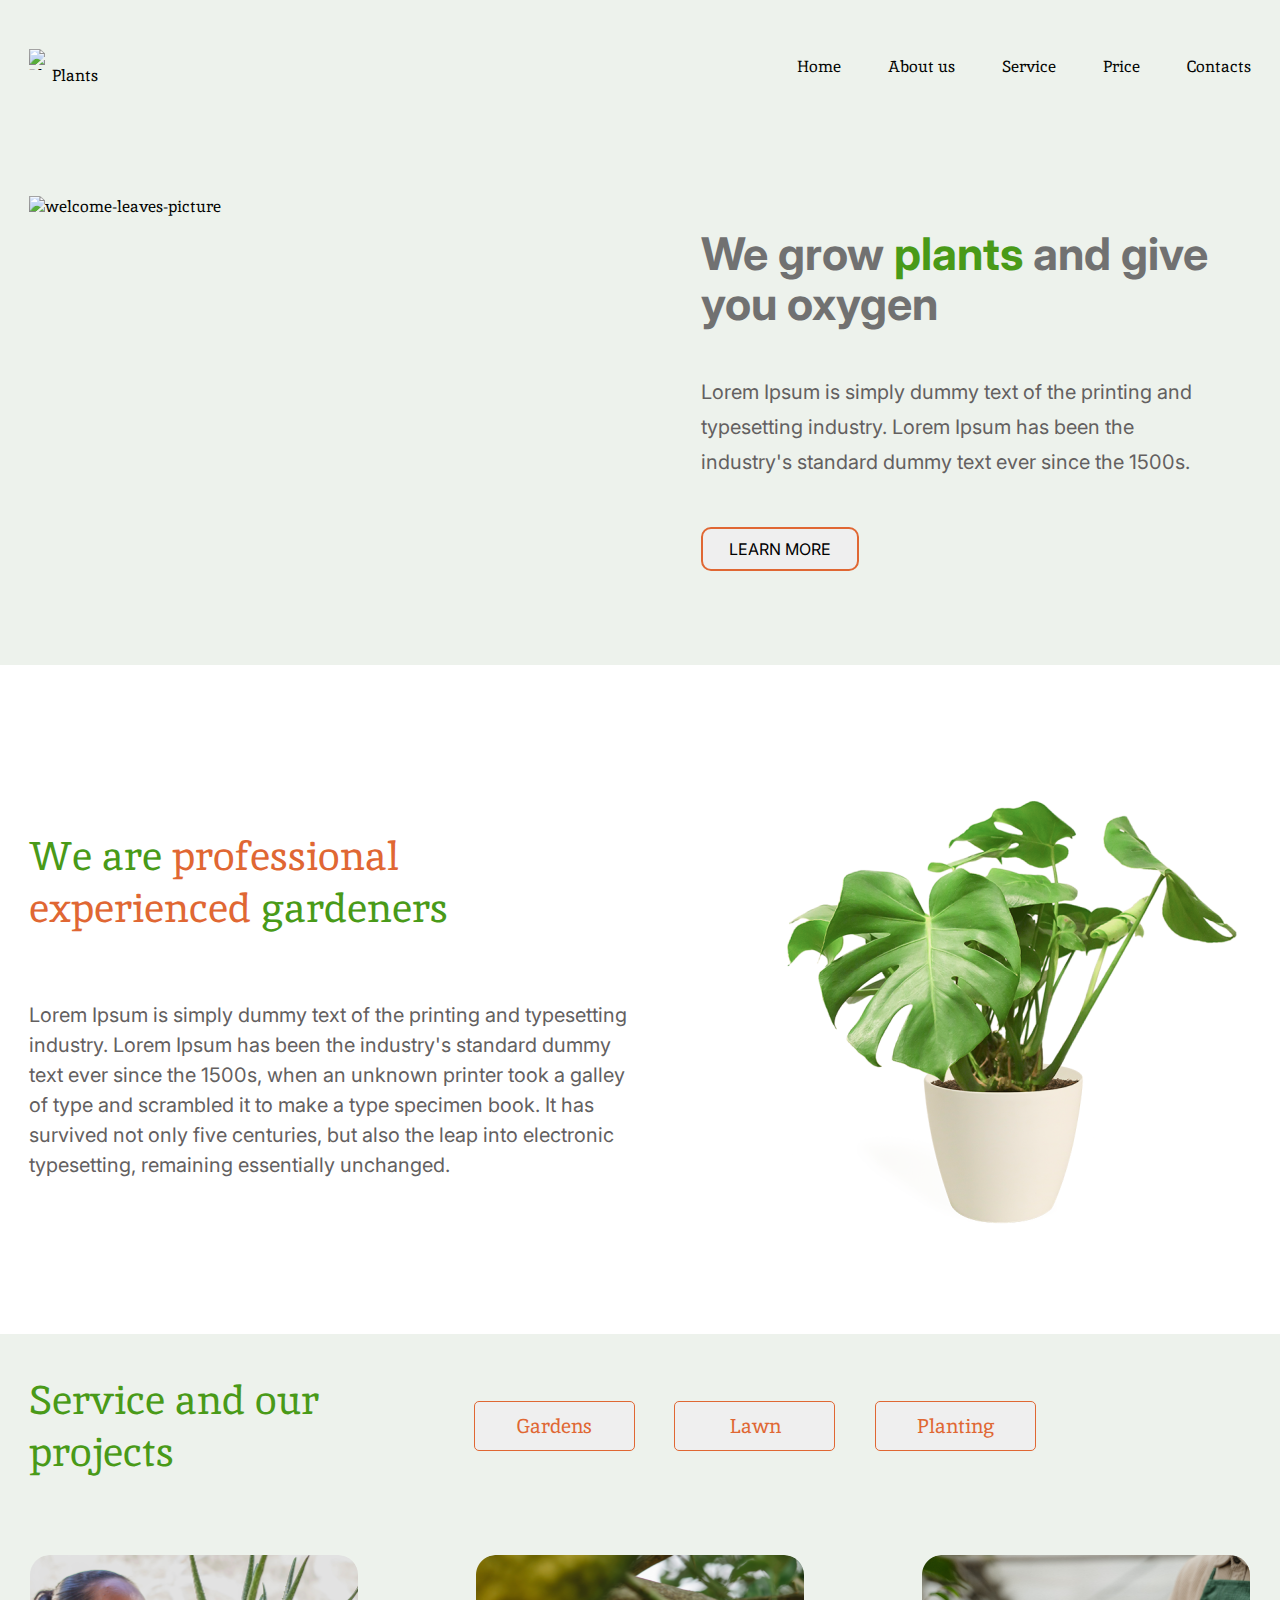
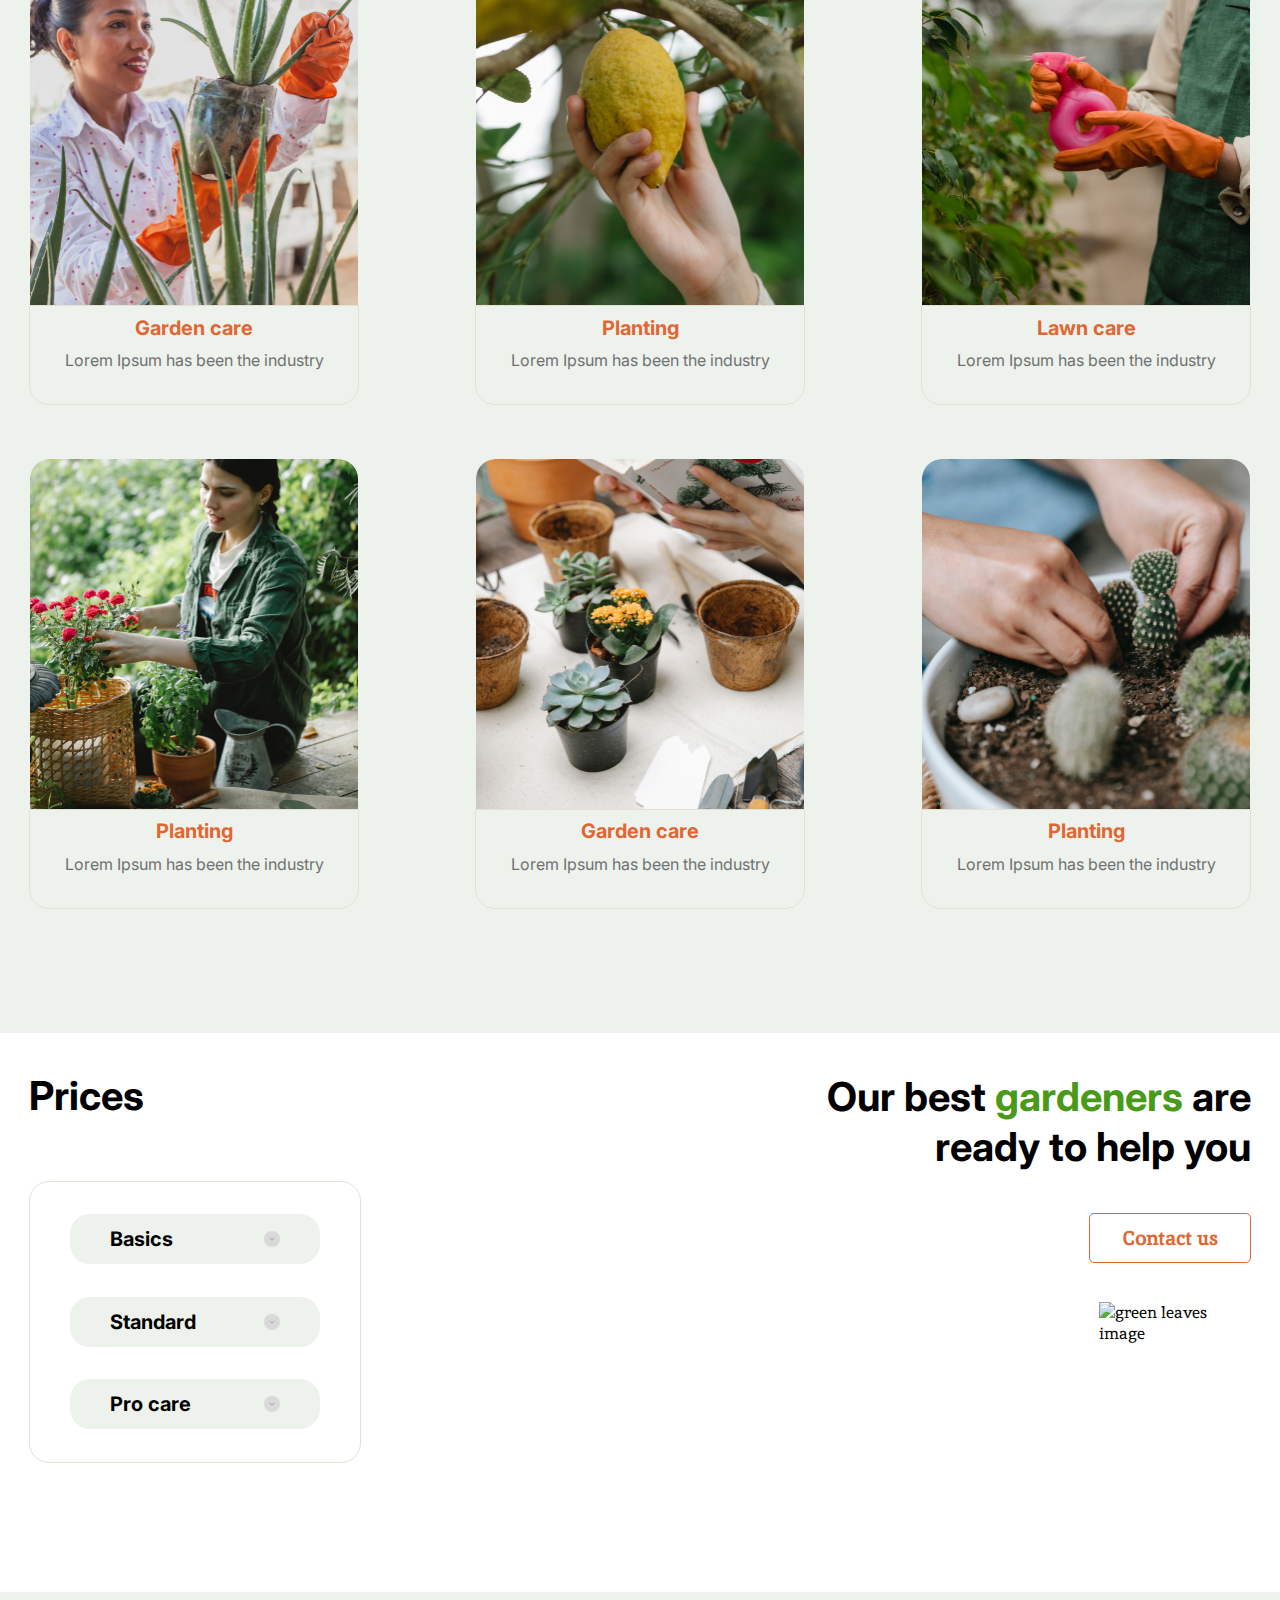
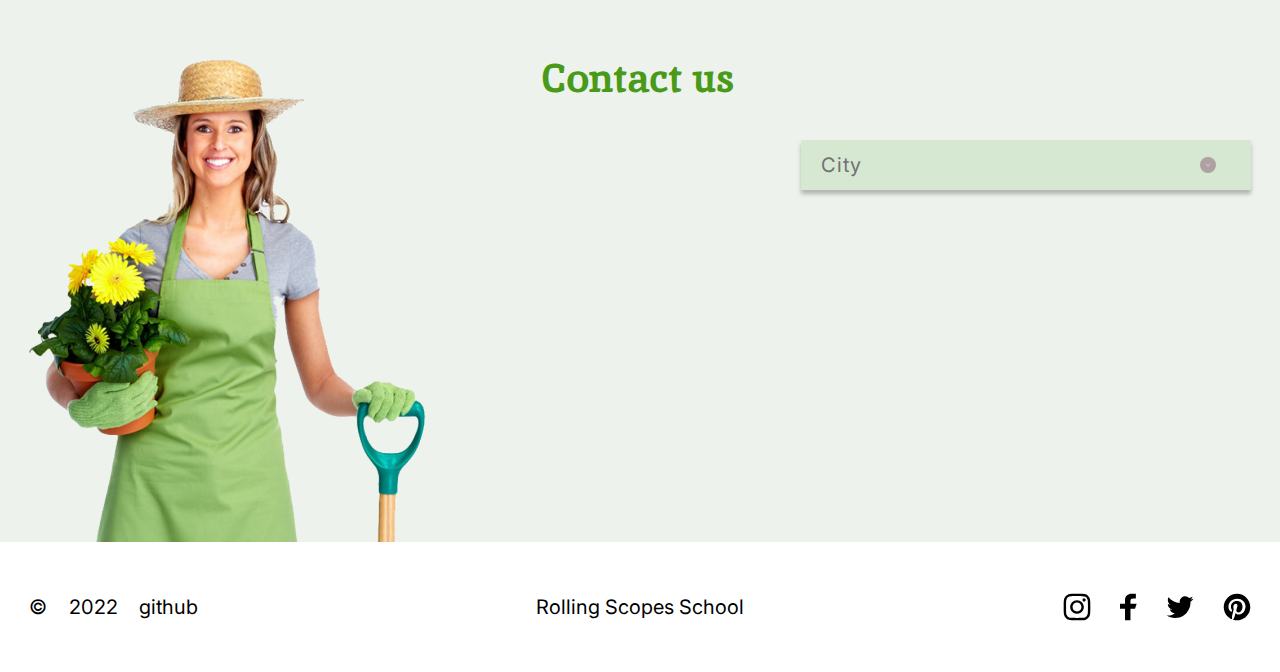
==== commit 7c8586f0: "refactor: refactor header and welcome section. feat: add adoptive for header and welcome section for" ====
--- a/plants/index.html
+++ b/plants/index.html
@@ -32,6 +32,10 @@
                 <img class="nav__logo" src="./assets/svg/nav_logo/logo_vector.svg" alt="Plants logo">
                 <a class="nav__link" href="#">Plants</a>
             </div>
+            <div class="burger-menu header__burger-menu">
+                <span class="header__burger-menu_cutlet1"></span>
+                <span class="header__burger-menu_cutlet2"></span>
+            </div>
             <nav class="nav">
                 <ul class="nav__list">
                     <li class="nav__item"><a class="nav__link" href="#welcome">Home</a></li>
@@ -45,14 +49,14 @@
     </header>
     <!-- header end -->
     <main class="main">
-        <div class="main-container">
+        <div class="main__container">
             <!-- Welcome section start -->
             <section class="welcome" id="welcome">
                 <div class="container welcome__container">
                     <div class="welcome__leaf-wrapper">
                         <img class="welcome__leaf-img" src="./assets/img/1_Welcome/leafs.png" alt="welcome-leaves-picture">
                     </div>
-                    <div class="welcome__content__wrapper">
+                    <div class="welcome__content-wrapper">
                         <h1 class="welcome__title">
                             We grow <span class="welcome__title-span">plants</span> and give you oxygen
                         </h1>
@@ -66,93 +70,93 @@
             <!-- Welcome section end -->
             <!-- About section start -->
             <section class="about" id="about">
-                <div class="about-container">
-                    <div class="about-content-wrapper">
-                        <h2 class="about-title">We are <span class="about-title-span">professional experienced</span> gardeners</h2>
-                        <p class="about-content">Lorem Ipsum is simply dummy text of the printing and typesetting industry. Lorem Ipsum has been the industry's standard dummy text ever since the 1500s, when an unknown printer took a galley of type and scrambled it to make a type specimen book. It has survived not only five centuries, but also the leap into electronic typesetting, remaining essentially unchanged.</p>
-                    </div>
-                    <div class="about-houseplant-wrapper">
-                        <img class="about-houseplant-img" src="./assets/img/2_About/houseplant_1.png" alt="picture of home growing plant" >
+                <div class="container about__container">
+                    <div class="about__content-wrapper">
+                        <h2 class="about__title">We are <span class="about__title-span">professional experienced</span> gardeners</h2>
+                        <p class="about__content">Lorem Ipsum is simply dummy text of the printing and typesetting industry. Lorem Ipsum has been the industry's standard dummy text ever since the 1500s, when an unknown printer took a galley of type and scrambled it to make a type specimen book. It has survived not only five centuries, but also the leap into electronic typesetting, remaining essentially unchanged.</p>
+                    </div>
+                    <div class="about__houseplant-wrapper">
+                        <img class="about__houseplant-img" src="./assets/img/2_About/houseplant_1.png" alt="picture of home growing plant" >
                     </div>
                 </div>
             </section>
             <!-- About section end -->
             <!-- Service section start -->
             <section class="service" id="service">
-                <div class="service-container">
-                    <div class="service-options">
-                        <h2 class="service-title">Service and our projects</h2>
-                        <div class="service-button-wrapper">
-                            <button class="service-button">Gardens</button>
-                            <button class="service-button">Lawn</button>
-                            <button class="service-button">Planting</button>
-                        </div>
-                    </div>
-                    <div class="service-content-container">
-                        <div class="service-item">
-                            <div class="service-link-wrapper">
-                                <a class="service-link" href="#" target="_blank">
-                                    <img class="service-img" src="./assets/img/3_service/1Garden_care.png" alt="Garden care image">
-                                </a>
-                            </div>
-                            <div class="service-definition-wrapper">
-                                <h3 class="service-subtitle">Garden care</h3>
-                                <p class="service-definition">Lorem Ipsum has been the industry</p>
-                            </div>
-                        </div>
-                        <div class="service-item">
-                            <div class="service-link-wrapper">
-                                <a class="service-link" href="#" target="_blank">
-                                    <img class="service-img" src="./assets/img/3_service/2Planting.png" alt="planting works image">
-                                </a>
-                            </div>
-                            <div class="service-definition-wrapper">
-                                <h3 class="service-subtitle">Planting</h3>
-                                <p class="service-definition">Lorem Ipsum has been the industry</p>
-                            </div>
-                        </div>
-                        <div class="service-item">
-                            <div class="service-link-wrapper">
-                                <a class="service-link" href="#" target="_blank">
-                                    <img class="service-img" src="./assets/img/3_service/3Lawn_care.png" alt="Lawn care procedure image">
-                                </a>
-                            </div>
-                            <div class="service-definition-wrapper">
-                                <h3 class="service-subtitle">Lawn care</h3>
-                                <p class="service-definition">Lorem Ipsum has been the industry</p>
-                            </div>
-                        </div>
-                        <div class="service-item">
-                            <div class="service-link-wrapper">
-                                <a class="service-link" href="#" target="_blank">
-                                    <img class="service-img" src="./assets/img/3_service/4Planting.png" alt="Planting procedure image">
-                                </a>
-                            </div>
-                            <div class="service-definition-wrapper">
-                                <h3 class="service-subtitle">Planting</h3>
-                                <p class="service-definition">Lorem Ipsum has been the industry</p>
-                            </div>
-                        </div>
-                        <div class="service-item">
-                            <div class="service-link-wrapper">
-                                <a class="service-link" href="#" target="_blank">
-                                    <img class="service-img" src="./assets/img/3_service/5Garden_care.png" alt="Garden care image">
-                                </a>
-                            </div>
-                            <div class="service-definition-wrapper">
-                                <h3 class="service-subtitle">Garden care</h3>
-                                <p class="service-definition">Lorem Ipsum has been the industry</p>
-                            </div>
-                        </div>
-                        <div class="service-item">
-                            <div class="service-link-wrapper">
-                                <a class="service-link" href="#" target="_blank">
-                                    <img class="service-img" src="./assets/img/3_service/6Planting.png" alt="Planting process image">
-                                </a>
-                            </div>
-                            <div class="service-definition-wrapper">
-                                <h3 class="service-subtitle">Planting</h3>
-                                <p class="service-definition">Lorem Ipsum has been the industry</p>
+                <div class="container service__container">
+                    <div class="service__options">
+                        <h2 class="service__title">Service and our projects</h2>
+                        <div class="service__button-wrapper">
+                            <button class="service__button">Gardens</button>
+                            <button class="service__button">Lawn</button>
+                            <button class="service__button">Planting</button>
+                        </div>
+                    </div>
+                    <div class="service__content-container">
+                        <div class="service__item">
+                            <div class="service__link-wrapper">
+                                <a class="service__link" href="#" target="_blank">
+                                    <img class="service__img" src="./assets/img/3_service/1Garden_care.png" alt="Garden care image">
+                                </a>
+                            </div>
+                            <div class="service__definition-wrapper">
+                                <h3 class="service__subtitle">Garden care</h3>
+                                <p class="service__definition">Lorem Ipsum has been the industry</p>
+                            </div>
+                        </div>
+                        <div class="service__item">
+                            <div class="service__link-wrapper">
+                                <a class="service__link" href="#" target="_blank">
+                                    <img class="service__img" src="./assets/img/3_service/2Planting.png" alt="planting works image">
+                                </a>
+                            </div>
+                            <div class="service__definition-wrapper">
+                                <h3 class="service__subtitle">Planting</h3>
+                                <p class="service__definition">Lorem Ipsum has been the industry</p>
+                            </div>
+                        </div>
+                        <div class="service__item">
+                            <div class="service__link-wrapper">
+                                <a class="service__link" href="#" target="_blank">
+                                    <img class="service__img" src="./assets/img/3_service/3Lawn_care.png" alt="Lawn care procedure image">
+                                </a>
+                            </div>
+                            <div class="service__definition-wrapper">
+                                <h3 class="service__subtitle">Lawn care</h3>
+                                <p class="service__definition">Lorem Ipsum has been the industry</p>
+                            </div>
+                        </div>
+                        <div class="service__item">
+                            <div class="service__link-wrapper">
+                                <a class="service__link" href="#" target="_blank">
+                                    <img class="service__img" src="./assets/img/3_service/4Planting.png" alt="Planting procedure image">
+                                </a>
+                            </div>
+                            <div class="service__definition-wrapper">
+                                <h3 class="service__subtitle">Planting</h3>
+                                <p class="service__definition">Lorem Ipsum has been the industry</p>
+                            </div>
+                        </div>
+                        <div class="service__item">
+                            <div class="service__link-wrapper">
+                                <a class="service__link" href="#" target="_blank">
+                                    <img class="service__img" src="./assets/img/3_service/5Garden_care.png" alt="Garden care image">
+                                </a>
+                            </div>
+                            <div class="service__definition-wrapper">
+                                <h3 class="service__subtitle">Garden care</h3>
+                                <p class="service__definition">Lorem Ipsum has been the industry</p>
+                            </div>
+                        </div>
+                        <div class="service__item">
+                            <div class="service__link-wrapper">
+                                <a class="service__link" href="#" target="_blank">
+                                    <img class="service__img" src="./assets/img/3_service/6Planting.png" alt="Planting process image">
+                                </a>
+                            </div>
+                            <div class="service__definition-wrapper">
+                                <h3 class="service__subtitle">Planting</h3>
+                                <p class="service__definition">Lorem Ipsum has been the industry</p>
                             </div>
                         </div>
                     </div>
@@ -161,76 +165,76 @@
             <!-- Service section end -->
             <!-- Prices section start -->
             <section class="prices" id="price">
-                <div class="prices-container">
-                    <div class="prices-functional">
-                        <h2 class="prices-title">Prices</h2>
-                        <div class="prices-button-wrapper">
-                            <button class="prices-accordion-button">Basics<span class="prices-accordion-button-vector"></span></button>
-                            <button class="prices-accordion-button">Standard<span class="prices-accordion-button-vector"></span></button>
-                            <button class="prices-accordion-button">Pro care<span class="prices-accordion-button-vector"></span></button>
-                        </div>
-                    </div>
-                    <div class="prices-content-container">
-                        <div class="prices-content-wrapper">
-                            <h3 class="prices-content-title">Our best <span class="prices-title-span">gardeners</span> are ready to help you</h3>
-                            <button class="prices-button">Contact us</button>
-                        </div>
-                        <img class="prices-leaf-img" src="./assets/img/4_prices/prices_leafs.png" alt="green leaves image">
+                <div class="container prices__container">
+                    <div class="prices__functional">
+                        <h2 class="prices__title">Prices</h2>
+                        <div class="prices__button-wrapper">
+                            <button class="prices__accordion-button">Basics<span class="prices__accordion-button_vector"></span></button>
+                            <button class="prices__accordion-button">Standard<span class="prices__accordion-button_vector"></span></button>
+                            <button class="prices__accordion-button">Pro care<span class="prices__accordion-button_vector"></span></button>
+                        </div>
+                    </div>
+                    <div class="prices__content-container">
+                        <div class="prices__content-wrapper">
+                            <h3 class="prices__content-title">Our best <span class="prices__title-span">gardeners</span> are ready to help you</h3>
+                            <button class="prices__button">Contact us</button>
+                        </div>
+                        <img class="prices__leaf-img" src="./assets/img/4_prices/prices_leafs.png" alt="green leaves image">
                     </div>
                 </div>
             </section>
             <!-- Prices section end -->
             <!-- Contacts section start-->
             <section class="contacts" id="contacts">
-                <div class="contacts-container">
-                    <div class="contacts-content-container">
-                        <img class="contacts-content-img" src="./assets/img/5_contacts/contact_woman_1.png" alt="pretty woman gardener image">
-                        <h2 class="contacts-title">Contact us</h2>
-                    </div>
-                    <div class="contacts-functional-wrapper">
-                        <button class="contacts-functional-accordion">City<span class="contacts-accordion-button-vector"></span></button>
+                <div class="container contacts__container">
+                    <div class="contacts__content-container">
+                        <img class="contacts__content-img" src="./assets/img/5_contacts/contact_woman_1.png" alt="pretty woman gardener image">
+                        <h2 class="contacts__title">Contact us</h2>
+                    </div>
+                    <div class="contacts__functional-wrapper">
+                        <button class="contacts__functional-accordion">City<span class="contacts__accordion-button_vector"></span></button>
                     </div>
                 </div>
             </section>
             <!-- Contacts section end-->
             <!-- footer start -->
             <footer class="footer">
-                <div class="footer-container">
-                    <div class="footer-list-copy">
-                        <p class="footer-list-copy-item">&copy;</p>
-                        <p class="footer-list-copy-item">2022</p>
-                        <p class="footer-list-copy-item">
-                            <a class="footer-list-copy-link" href="https://github.com/Dmitriy-Frostoff" target="_blank">github</a>
+                <div class="container footer__container">
+                    <div class="footer__list-copy">
+                        <p class="footer__list-copy-item">&copy;</p>
+                        <p class="footer__list-copy-item">2022</p>
+                        <p class="footer__list-copy-item">
+                            <a class="footer__list-copy-link" href="https://github.com/Dmitriy-Frostoff" target="_blank">github</a>
                         </p>
                     </div>
-                    <div class="footer-bage">
-                        <a class="footer-bage-link" href="https://rs.school/js-stage0/" target="_blank">Rolling Scopes School</a>
-                    </div>
-                    <ul class="footer-social-list">
-                        <li class="footer-social-item">
-                            <a class="footer-social-link" href="https://www.instagram.com/" target="_blank">
-                                <svg class="footer-social-icons" width="28" height="28" viewBox="0 0 28 28" xmlns="http://www.w3.org/2000/svg">
+                    <div class="footer__bage">
+                        <a class="footer__bage-link" href="https://rs.school/js-stage0/" target="_blank">Rolling Scopes School</a>
+                    </div>
+                    <ul class="footer__social-list">
+                        <li class="footer__social-item">
+                            <a class="footer__social-link" href="https://www.instagram.com/" target="_blank">
+                                <svg class="footer__social-icons" width="28" height="28" viewBox="0 0 28 28" xmlns="http://www.w3.org/2000/svg">
                                     <path d="M15.36 0.666992C17.76 0.666992 18.267 0.693992 19.493 0.746992C20.906 0.813992 21.88 1.03999 22.72 1.37399C23.6 1.70699 24.347 2.17399 25.08 2.90699C25.827 3.63999 26.28 4.38699 26.627 5.26699C26.96 6.10699 27.174 7.07999 27.24 8.50699C27.307 9.77399 27.32 10.267 27.32 12.934V15.067C27.32 17.734 27.307 18.227 27.24 19.494C27.217 20.659 26.994 21.764 26.604 22.788L26.626 22.721C26.279 23.601 25.826 24.348 25.093 25.081C24.346 25.828 23.6 26.281 22.72 26.628C21.88 26.961 20.907 27.175 19.493 27.241C18.226 27.308 17.72 27.321 15.053 27.321H12.933C10.266 27.321 9.77302 27.308 8.49302 27.241C7.32802 27.218 6.22302 26.995 5.19902 26.605L5.26602 26.627C4.34302 26.274 3.55602 25.753 2.90702 25.094L2.90602 25.093C2.24002 24.441 1.71402 23.649 1.37402 22.764L1.35902 22.719C0.992025 21.763 0.769025 20.657 0.746025 19.502V19.492C0.693025 18.45 0.663025 17.229 0.663025 16.002C0.663025 15.776 0.664025 15.55 0.666025 15.325V15.359V12.626C0.666025 10.226 0.693025 9.71899 0.746025 8.49299C0.813025 7.07999 1.03902 6.10599 1.35902 5.26599C1.70602 4.38599 2.15902 3.63899 2.90602 2.90599C3.55102 2.23899 4.34002 1.71599 5.22302 1.38699L5.26602 1.37299C6.22102 1.00199 7.32603 0.773992 8.48102 0.746992H8.49302C9.72003 0.693992 10.226 0.666992 12.626 0.666992H15.36ZM15.387 3.06699H12.6C10.293 3.06699 9.80002 3.09399 8.60003 3.14699C7.30702 3.19999 6.60003 3.41399 6.13303 3.59999C5.50603 3.83999 5.06602 4.13299 4.60002 4.59999C4.13402 5.06699 3.84002 5.50699 3.60002 6.13299C3.42702 6.59999 3.20002 7.30599 3.14702 8.61299C3.09402 9.81299 3.06702 10.293 3.06702 12.613V15.386C3.06702 17.706 3.09402 18.186 3.14702 19.386C3.20002 20.679 3.41402 21.386 3.60002 21.853C3.84002 22.48 4.13302 22.92 4.60002 23.386C5.06702 23.852 5.50703 24.146 6.13303 24.386C6.60003 24.573 7.30602 24.786 8.61302 24.839C9.90602 24.906 10.373 24.919 13.253 24.919H14.733C17.626 24.919 18.08 24.906 19.386 24.839C20.679 24.786 21.386 24.572 21.853 24.386C22.48 24.146 22.92 23.853 23.386 23.386C23.852 22.919 24.146 22.479 24.386 21.853C24.573 21.386 24.786 20.68 24.839 19.386C24.906 18.079 24.919 17.626 24.919 14.733V13.266C24.919 10.373 24.906 9.90599 24.839 8.59899C24.786 7.30599 24.572 6.59899 24.386 6.13199C24.16 5.53099 23.819 5.01799 23.387 4.59999L23.386 4.59899C22.966 4.16599 22.454 3.82499 21.881 3.60799L21.853 3.59899C21.121 3.32299 20.275 3.15799 19.391 3.14599H19.386C18.358 3.09399 17.155 3.06399 15.944 3.06399C15.748 3.06399 15.552 3.06499 15.356 3.06599H15.386L15.387 3.06699ZM14 7.14699C17.781 7.14699 20.847 10.212 20.847 13.994C20.847 17.776 17.782 20.841 14 20.841C10.219 20.841 7.15302 17.776 7.15302 13.994C7.15302 10.212 10.218 7.14699 14 7.14699ZM14 9.54699C11.544 9.54699 9.55303 11.538 9.55303 13.994C9.55303 16.45 11.544 18.441 14 18.441C16.456 18.441 18.447 16.45 18.447 13.994C18.447 11.538 16.456 9.54699 14 9.54699ZM21.107 5.27999C21.991 5.27999 22.707 5.99599 22.707 6.87999C22.707 7.76399 21.991 8.47999 21.107 8.47999C20.223 8.47999 19.507 7.76399 19.507 6.87999C19.507 5.99599 20.223 5.27999 21.107 5.27999Z"/>
                                 </svg>
                             </a>
                         </li>
-                        <li class="footer-social-item">
-                            <a class="footer-social-link" href="https://facebook.com/" target="_blank">
-                                <svg class="footer-social-icons" width="17" height="28" viewBox="0 0 17 28" xmlns="http://www.w3.org/2000/svg">
+                        <li class="footer__social-item">
+                            <a class="footer__social-link" href="https://facebook.com/" target="_blank">
+                                <svg class="footer__social-icons" width="17" height="28" viewBox="0 0 17 28" xmlns="http://www.w3.org/2000/svg">
                                     <path d="M5.04 27.333L5 15.666H0V10.666H5V7.33302C5 2.84002 7.787 0.666016 11.8 0.666016C13.72 0.666016 15.373 0.799016 15.853 0.866016V5.57302H13.066C10.893 5.57302 10.466 6.61302 10.466 8.13302V10.666H16.666L14.999 15.666H10.466V27.333H5.039H5.04Z"/>
                                 </svg>
                             </a>
                         </li>
-                        <li class="footer-social-item">
-                            <a class="footer-social-link" href="https://twitter.com/?lang=en" target="_blank">
-                                <svg class="footer-social-icons" width="28" height="22" viewBox="0 0 28 22" xmlns="http://www.w3.org/2000/svg">
+                        <li class="footer__social-item">
+                            <a class="footer__social-link" href="https://twitter.com/?lang=en" target="_blank">
+                                <svg class="footer__social-icons" width="28" height="22" viewBox="0 0 28 22" xmlns="http://www.w3.org/2000/svg">
                                     <path d="M27.333 2.83998C26.333 3.33298 25.333 3.50698 24.16 3.66698C25.333 2.99998 26.16 1.99998 26.493 0.666984C25.488 1.27498 24.317 1.73798 23.07 1.98898L23 2.00098C21.969 0.986984 20.56 0.354984 19.004 0.333984H19C16.16 0.333984 13.667 2.84098 13.667 5.84098C13.667 6.33398 13.667 6.66798 13.84 7.00098C9.26203 6.82298 5.22103 4.66398 2.52903 1.36198L2.50703 1.33398C2.08203 2.05998 1.83103 2.93198 1.83103 3.86298C1.83103 3.97198 1.83403 4.08098 1.84103 4.18898L1.84003 4.17398C1.87403 6.05198 2.84903 7.69498 4.31303 8.65498L4.33403 8.66798C3.49403 8.66798 2.66703 8.33498 1.82703 8.00098C1.82703 10.668 3.66703 12.841 6.16003 13.334C5.66703 13.507 5.16003 13.507 4.66703 13.507C4.33403 13.507 4.00003 13.507 3.66703 13.334C4.33403 15.507 6.33403 17.174 8.84003 17.174C7.04003 18.629 4.72403 19.509 2.20303 19.509C2.13203 19.509 2.06103 19.508 1.99003 19.507H2.00103H0.66803C3.03303 21.016 5.90403 21.936 8.98403 22H9.00103C19.001 22 24.508 13.667 24.508 6.49298V5.82598C25.655 5.03598 26.601 4.03898 27.311 2.88198L27.335 2.83998H27.333Z"/>
                                 </svg>
                             </a>
                         </li>
-                        <li class="footer-social-item">
-                            <a class="footer-social-link" href="https://pinterest.com/" target="_blank">
-                                <svg class="footer-social-icons" width="28" height="28" viewBox="0 0 28 28" xmlns="http://www.w3.org/2000/svg">
+                        <li class="footer__social-item">
+                            <a class="footer__social-link" href="https://pinterest.com/" target="_blank">
+                                <svg class="footer__social-icons" width="28" height="28" viewBox="0 0 28 28" xmlns="http://www.w3.org/2000/svg">
                                     <path d="M14 0.666992C6.65699 0.693992 0.713989 6.65299 0.713989 14C0.713989 19.599 4.16599 24.393 9.05699 26.368L9.14599 26.4C9.01299 25.347 8.91899 23.733 9.18599 22.573L10.746 15.946C10.746 15.946 10.346 15.146 10.346 13.973C10.346 12.12 11.426 10.746 12.773 10.746C13.906 10.746 14.466 11.599 14.466 12.613C14.466 13.76 13.733 15.466 13.346 17.053C13.026 18.386 14.013 19.466 15.333 19.466C17.706 19.466 19.52 16.973 19.52 13.373C19.52 10.173 17.227 7.95999 13.947 7.95999C13.871 7.95599 13.783 7.95399 13.694 7.95399C10.505 7.95399 7.92099 10.539 7.92099 13.727C7.92099 13.729 7.92099 13.731 7.92099 13.733C7.92099 14.88 8.36099 16.106 8.90799 16.773C9.01499 16.906 9.02799 17.026 8.98799 17.16L8.61499 18.667C8.56199 18.907 8.41499 18.974 8.17499 18.854C6.49499 18.067 5.45499 15.654 5.45499 13.681C5.45499 9.48099 8.52199 5.62799 14.282 5.62799C18.895 5.62799 22.509 8.90799 22.509 13.321C22.509 17.921 19.602 21.614 15.576 21.614C14.243 21.614 12.963 20.907 12.536 20.081L11.696 23.241C11.265 24.578 10.704 25.739 10.008 26.804L10.042 26.748C11.212 27.12 12.558 27.335 13.953 27.335C21.317 27.335 27.286 21.365 27.286 14.002C27.286 6.65499 21.344 0.695992 14.004 0.668992H14.001L14 0.666992Z"/>
                                 </svg>
                             </a>
--- a/plants/css/style.css
+++ b/plants/css/style.css
@@ -67,7 +67,7 @@
 
 }
 
-.main-container {
+.main__container {
     /* Position */
 
     /* block-model */
@@ -100,14 +100,98 @@
 
 }
 
+@media (max-width: 1222px) and (min-width: 769px) {
+    .container {
+        /* Position */
+    
+        /* block-model */
+        padding: 0px 54px;
+        /* Typography */
+    
+        /* Decoration */
+    
+        /* Animation */
+    
+        /* Various */
+    
+    }
+}
+
+@media (max-width: 768px) {
+    .container {
+        /* Position */
+    
+        /* block-model */
+        max-width: 668px;
+        /* Typography */
+    
+        /* Decoration */
+    
+        /* Animation */
+    
+        /* Various */
+    
+    }
+}
+
+@media (max-width: 668px) and (min-width: 381px) {
+    .container {
+        /* Position */
+    
+        /* block-model */
+        padding: 0px 50px;
+        /* Typography */
+    
+        /* Decoration */
+    
+        /* Animation */
+    
+        /* Various */
+    
+    }
+}
+
+@media (max-width: 380px) {
+    .container {
+        /* Position */
+    
+        /* block-model */
+        max-width: 330px;
+        /* Typography */
+    
+        /* Decoration */
+    
+        /* Animation */
+    
+        /* Various */
+    
+    }
+}
+
+@media (max-width: 329px) {
+    .container {
+        /* Position */
+    
+        /* block-model */
+        padding: 0px 25px;
+        /* Typography */
+    
+        /* Decoration */
+    
+        /* Animation */
+    
+        /* Various */
+    
+    }
+}
 
 /* Header start*/
 
-header {
-    /* Position */
-
-    /* block-model */
-    
+.header {
+    /* Position */
+
+    /* block-model */
+    padding: 42px 0;
     /* Typography */
     font-family: 'Inika', serif;
     font-weight: 400;
@@ -121,6 +205,40 @@
 
 }
 
+@media (max-width: 768px) {
+    .header {
+        /* Position */
+    
+        /* block-model */
+        padding: 35px 0;
+        /* Typography */
+
+        /* Decoration */
+
+        /* Animation */
+    
+        /* Various */
+    
+    }
+}
+
+@media (max-width: 380px) {
+    .header {
+        /* Position */
+    
+        /* block-model */
+        padding: 35px 0;
+        /* Typography */
+
+        /* Decoration */
+
+        /* Animation */
+    
+        /* Various */
+    
+    }
+}
+
 .header__wrapper{
     /* Position */
 
@@ -128,8 +246,7 @@
     display: flex;
     flex-wrap: nowrap;
     justify-content: space-between;
-    align-items: baseline;
-    margin: 0 auto;
+    align-items: center;
     
     /* Typography */
   
@@ -145,16 +262,33 @@
     /* Position */
 
     /* block-model */
-    width: 37%;
-    margin-top: 43px;
-
-    /* Typography */
-    
-    /* Decoration */
-
-    /* Animation */
-
-    /* Various */
+    flex-basis: 37%;
+
+    /* Typography */
+    
+    /* Decoration */
+
+    /* Animation */
+
+    /* Various */
+
+}
+
+@media (max-width: 540px) {
+    .nav {
+        /* Position */
+    
+        /* block-model */
+        display: none;
+        /* Typography */
+        
+        /* Decoration */
+    
+        /* Animation */
+    
+        /* Various */
+    
+    }
 
 }
 
@@ -162,7 +296,7 @@
     /* Position */
     
     /* block-model */
-    width: 7%;
+    flex-basis: 7%;
     display: flex;
     flex-direction: row;
     flex-wrap: nowrap;
@@ -197,7 +331,7 @@
 
 }
 
-.nav-logo-item {
+.nav__logo-item {
     /* Position */
 
     /* block-model */
@@ -221,6 +355,7 @@
     flex-wrap: nowrap;
     justify-content: space-between;
     align-items: flex-end;
+    gap: 47px;
     margin: 0;
     padding: 0;
     /* Typography */
@@ -328,6 +463,162 @@
 
 }
 
+.burger-menu {
+    /* Position */
+
+    /* block-model */
+    width: 40px;
+    height: 24px;
+    display: none;
+    /* Typography */
+  
+    /* Decoration */
+    
+    /* Animation */
+
+    /* Various */
+
+}
+
+.header__burger-menu {
+    /* Position */
+    position: relative;
+
+    /* block-model */
+    
+    /* Typography */
+  
+    /* Decoration */
+    
+    /* Animation */
+
+    /* Various */
+
+}
+    @media (max-width: 540px){
+
+    .burger-menu {
+        /* Position */
+
+        /* block-model */
+        width: 40px;
+        height: 24px;
+        display: inline-block;
+        /* Typography */
+    
+        /* Decoration */
+        
+        /* Animation */
+
+        /* Various */
+
+    }
+
+    .header__burger-menu {
+        /* Position */
+        position: relative;
+
+        /* block-model */
+        
+        /* Typography */
+    
+        /* Decoration */
+        
+        /* Animation */
+
+        /* Various */
+
+    }
+
+    .header__burger-menu::before {
+        /* Position */
+        top: 0;
+        left: 0;
+        /* block-model */
+
+        /* Typography */
+    
+        /* Decoration */
+        
+        /* Animation */
+
+        /* Various */
+
+    }
+
+    .header__burger-menu::after {
+        /* Position */
+        bottom: 0;
+        left: 0;
+        /* block-model */
+
+        /* Typography */
+    
+        /* Decoration */
+        
+        /* Animation */
+
+        /* Various */
+
+    }
+
+    .header__burger-menu_cutlet1 {
+        /* Position */
+        top: 7px;
+        left: 0;
+        /* block-model */
+
+        /* Typography */
+    
+        /* Decoration */
+        
+        /* Animation */
+
+        /* Various */
+
+    }
+
+    .header__burger-menu_cutlet2 {
+        /* Position */
+
+        /* block-model */
+        top: 14px;
+        left: 0;
+        /* Typography */
+    
+        /* Decoration */
+        
+        /* Animation */
+
+        /* Various */
+
+    }
+
+    .header__burger-menu_cutlet1,
+    .header__burger-menu_cutlet2,
+    .header__burger-menu::before,
+    .header__burger-menu::after {
+        /* Position */
+        position: absolute;
+
+        /* block-model */
+        width: 100%;
+
+        /* height: 2px; */
+        display: inline-block;
+
+        /* Typography */
+    
+        /* Decoration */
+        content: "";
+        border: 1px solid #717171;
+
+        /* Animation */
+
+        /* Various */
+
+    }
+}
 /* Header end */
 
 /* Welcome section start */
@@ -336,7 +627,7 @@
     /* Position */
 
     /* block-model */
-   
+    padding: 62px 0;
     /* Typography */
   
     /* Decoration */
@@ -347,13 +638,49 @@
 
 }
 
+@media (max-width: 768px) {
+    .welcome {
+        /* Position */
+    
+        /* block-model */
+        padding: 40px 0 70px;
+        /* Typography */
+      
+        /* Decoration */
+        background-color: #EDF2EC;
+        /* Animation */
+    
+        /* Various */
+    
+    }
+    
+}
+
+@media (max-width: 380px) {
+    .welcome {
+        /* Position */
+    
+        /* block-model */
+        padding: 24px 0 24px;
+        /* Typography */
+      
+        /* Decoration */
+        background-color: #EDF2EC;
+        /* Animation */
+    
+        /* Various */
+    
+    }
+    
+}
+
 .welcome__container {
     /* Position */
 
     /* block-model */
     display: flex;
     flex-direction: row;
-    flex-wrap: nowrap;
+    flex-wrap: wrap;
     justify-content: space-between;
     align-items: center;
     
@@ -367,12 +694,33 @@
 
 }
 
+@media (max-width: 768px) {
+    .welcome__container {
+        /* Position */
+    
+        /* block-model */
+        display: flex;
+        flex-direction: row-reverse;
+        flex-wrap: wrap;
+        justify-content: space-between;
+        align-items: flex-start;
+        /* Typography */
+      
+        /* Decoration */
+        
+        /* Animation */
+    
+        /* Various */
+    
+    }
+}
+
 .welcome__leaf-wrapper {
     /* Position */
 
     /* block-model */
-    width: 37%;
-    padding: 100px 0 56px;
+    flex-basis: 36.661%;
+    flex-grow: 1;
     /* Typography */
   
     /* Decoration */
@@ -382,18 +730,49 @@
     /* Various */
 
 }
+
+@media (max-width: 768px) {
+    .welcome__leaf-wrapper {
+        /* Position */
+    
+        /* block-model */
+        flex-basis: 36.458%;
+        /* Typography */
+      
+        /* Decoration */
+        /* Animation */
+    
+        /* Various */
+    
+    }
+
+}
+
+@media (max-width: 380px) {
+    .welcome__leaf-wrapper {
+        /* Position */
+    
+        /* block-model */
+        display: none;
+        /* Typography */
+      
+        /* Decoration */
+        /* Animation */
+    
+        /* Various */
+    
+    }
+
+}
+
 .welcome__leaf-img {
     /* Position */
 
     /* block-model */
-    width: 450px;
-    height: 416px;
+    width: 448px;
+    height: 407px;
+    flex-grow: 1;
     display: block;
-    margin-top: 0px;
-    margin-right: 0;
-    margin-bottom: 0px;
-    margin-left: 0;
-
     /* Typography */
   
     /* Decoration */
@@ -404,23 +783,31 @@
 
 }
 
-.welcome__content__wrapper {
-    /* Position */
-
-    /* block-model */
-    width: 45%;
-    min-height: 340px;
-    display: flex;
-    flex-direction: column;
-    flex-wrap: nowrap;
-    align-content: flex-start;
-    justify-content: space-between;
-    align-items: flex-start;
-    margin-top: 45px;
-    margin-right: 0;
-    margin-bottom: 0;
-    margin-left: 0;
-    
+@media (max-width: 768px) {
+    .welcome__leaf-img {
+        /* Position */
+    
+        /* block-model */
+        width: 280px;
+        height: 254px;
+        flex-grow: 1;
+        /* Typography */
+      
+        /* Decoration */
+    
+        /* Animation */
+    
+        /* Various */
+    
+    }
+
+}
+
+.welcome__content-wrapper {
+    /* Position */
+
+    /* block-model */
+    flex-basis: 45%;
     /* Typography */
   
     /* Decoration */
@@ -431,14 +818,49 @@
 
 }
 
+@media (max-width: 768px) {
+    .welcome__content-wrapper {
+        /* Position */
+    
+        /* block-model */
+        flex-basis: 51.796%;
+        margin-right: 40px;
+        /* Typography */
+      
+        /* Decoration */
+    
+        /* Animation */
+    
+        /* Various */
+    
+    }
+
+}
+
+@media (max-width: 380px) {
+    .welcome__content-wrapper {
+        /* Position */
+    
+        /* block-model */
+        flex-basis: 100%;
+        margin-right: 0px;
+        /* Typography */
+      
+        /* Decoration */
+    
+        /* Animation */
+    
+        /* Various */
+    
+    }
+
+}
+
 .welcome__title {
     /* Position */
 
     /* block-model */
-    margin-top: 0;
-    margin-right: 0;
-    margin-bottom: 0;
-    margin-left: 0;
+    margin: 0 0 46px 0;
     /* Typography */
     font-family: 'Inter';
     font-style: normal;
@@ -454,6 +876,44 @@
 
 }
 
+@media (max-width: 768px) {
+    .welcome__title {
+        /* Position */
+    
+        /* block-model */
+        margin: 0 0 28px 0;
+        /* Typography */
+        font-size: 35px;
+        line-height: 50px;
+        /* Decoration */
+    
+        /* Animation */
+    
+        /* Various */
+    
+    }
+
+}
+
+@media (max-width: 380px) {
+    .welcome__title {
+        /* Position */
+    
+        /* block-model */
+        margin: 0px 0 23px 0;
+        /* Typography */
+        font-size: 25px;
+        line-height: 35px;
+        /* Decoration */
+    
+        /* Animation */
+    
+        /* Various */
+    
+    }
+
+}
+
 .welcome__title-span {
     /* Position */
 
@@ -475,11 +935,9 @@
     /* Position */
 
     /* block-model */
-    width: 93%;
-    margin-top: 0;
-    margin-right: 0;
-    margin-bottom: 0;
-    margin-left: 0;
+    max-width: 93%;
+    flex-grow: 1;
+    margin: 0 0 47px 0;
     /* Typography */
     font-family: 'Inter';
     font-style: normal;
@@ -495,16 +953,57 @@
 
 }
 
+@media (max-width: 768px) {
+    .welcome__content {
+        /* Position */
+    
+        /* block-model */
+        max-width: 93%;
+        flex-grow: 1;
+        margin: 0 0 35px 0;
+        padding-left: 5px;
+        /* Typography */
+        font-size: 16px;
+        line-height: 25px;
+        /* Decoration */
+    
+        /* Animation */
+    
+        /* Various */
+    
+    }
+
+}
+
+@media (max-width: 380px) {
+    .welcome__content {
+        /* Position */
+    
+        /* block-model */
+        max-width: 100%;
+        flex-grow: 1;
+        margin: 0 0 25px 0;
+        padding-left: 0px;
+        /* Typography */
+        font-size: 16px;
+        line-height: 25px;
+        /* Decoration */
+    
+        /* Animation */
+    
+        /* Various */
+    
+    }
+
+}
+
 .welcome__button {
     /* Position */
 
     /* block-model */
     width: 158px;
     height: 44px;
-    margin-top: 0;
-    margin-right: 0;
-    margin-bottom: 0;
-    margin-left: 0;
+    margin: 0;
     /* Typography */
     font-family: 'Inter';
     font-style: normal;
@@ -525,6 +1024,25 @@
     /* Various */
 }
 
+@media (max-width: 380px) {
+    .welcome__button {
+        /* Position */
+    
+        /* block-model */
+        width: 100px;
+        height: 34.14px;
+    
+        /* Typography */
+        font-size: 10px;
+        line-height: 20px;
+    
+        /* Decoration */
+    
+        /* Animation */
+        
+        /* Various */
+    }
+}
 .welcome__button:hover,
 .welcome__button:active {
     /* Position */
@@ -575,28 +1093,26 @@
 
 }
 
-.about-container {
-    /* Position */
-    
-    /* block-model */
-    max-width: 76.375em;
+.about__container {
+    /* Position */
+    
+    /* block-model */
     display: flex;
     flex-direction: row;
     flex-wrap: nowrap;
     justify-content: space-between;
     align-items: center;
-    margin: 0 auto;
-    /* Typography */
-    
-    /* Decoration */
-    
-    /* Animation */
-    
-    /* Various */
-
-}
-
-.about-content-wrapper {
+    /* Typography */
+    
+    /* Decoration */
+    
+    /* Animation */
+    
+    /* Various */
+
+}
+
+.about__content-wrapper {
     /* Position */
     
     /* block-model */
@@ -622,7 +1138,7 @@
 
 }
 
-.about-title {
+.about__title {
     /* Position */
     
     /* block-model */
@@ -643,7 +1159,7 @@
 
 }
 
-.about-title-span {
+.about__title-span {
     /* Position */
     
     /* block-model */
@@ -663,7 +1179,7 @@
 
 }
 
-.about-content {
+.about__content {
     /* Position */
     
     /* block-model */
@@ -684,7 +1200,7 @@
 
 }
 
-.about-houseplant-wrapper {
+.about__houseplant-wrapper {
     /* Position */
     
     /* block-model */
@@ -701,7 +1217,7 @@
 
 }
 
-.about-houseplant-img {
+.about__houseplant-img {
     /* Position */
     
     /* block-model */
@@ -736,28 +1252,26 @@
 
 }
 
-.service-container {
-    /* Position */
-    
-    /* block-model */
-    max-width: 76.375em;
+.service__container {
+    /* Position */
+    
+    /* block-model */
     display: flex;
     flex-direction: column;
     flex-wrap: nowrap;
     justify-content: flex-start;
     align-items: flex-start;
-    margin: 0 auto;
-    /* Typography */
-    
-    /* Decoration */
-    
-    /* Animation */
-    
-    /* Various */
-
-}
-
-.service-options {
+    /* Typography */
+    
+    /* Decoration */
+    
+    /* Animation */
+    
+    /* Various */
+
+}
+
+.service__options {
     /* Position */
     
     /* block-model */
@@ -781,7 +1295,7 @@
 
 }
 
-.service-title {
+.service__title {
     /* Position */
     
     /* block-model */
@@ -803,7 +1317,7 @@
 
 }
 
-.service-button-wrapper {
+.service__button-wrapper {
     /* Position */
     
     /* block-model */
@@ -825,7 +1339,7 @@
 
 }
 
-.service-button {
+.service__button {
     /* Position */
 
     /* block-model */
@@ -854,8 +1368,8 @@
     /* Various */
 }
 
-.service-button:hover,
-.service-button:active {
+.service__button:hover,
+.service__button:active {
     /* Position */
 
     /* block-model */
@@ -871,7 +1385,7 @@
 
 }
 
-.service-button:visited {
+.service__button:visited {
     /* Position */
 
     /* block-model */
@@ -886,7 +1400,7 @@
 
 }
 
-.service-content-container {
+.service__content-container {
     /* Position */
     
     /* block-model */
@@ -910,7 +1424,7 @@
 
 }
 
-.service-item {
+.service__item {
     /* Position */
     
     /* block-model */
@@ -933,7 +1447,7 @@
 
 }
 
-.service-link-wrapper {
+.service__link-wrapper {
     /* Position */
     
     /* block-model */
@@ -948,7 +1462,7 @@
 
 }
 
-.service-link {
+.service__link {
     /* Position */
     
     /* block-model */
@@ -966,8 +1480,8 @@
 
 }
 
-.service-link:hover,
-.service-link:active {
+.service__link:hover,
+.service__link:active {
     /* Position */
     
     /* block-model */
@@ -983,7 +1497,7 @@
 }
 
 
-.service-img {
+.service__img {
     /* Position */
     
     /* block-model */
@@ -1001,7 +1515,7 @@
 
 }
 
-.service-definition-wrapper {
+.service__definition-wrapper {
     /* Position */
     
     /* block-model */
@@ -1023,7 +1537,7 @@
 
 }
 
-.service-subtitle {
+.service__subtitle {
     /* Position */
     
     /* block-model */
@@ -1044,7 +1558,7 @@
 }
 
 
-.service-definition {
+.service__definition {
     /* Position */
     
     /* block-model */
@@ -1071,7 +1585,7 @@
     /* Position */
     
     /* block-model */
-    
+    padding: 39px 0px 115px 0px;
     /* Typography */
     
     /* Decoration */
@@ -1082,31 +1596,27 @@
 
 }
 
-.prices-container {
-    /* Position */
-    
-    /* block-model */
-    max-width: 76.375em;
+.prices__container {
+    /* Position */
+    
+    /* block-model */
     display: flex;
     flex-direction: row;
     flex-wrap: nowrap;
     justify-content:space-between;
     align-items: flex-start;
-    margin-top: 39px;
-    margin-left: auto;
-    margin-bottom: 130px;
-    margin-right: auto;
-    /* Typography */
-    
-    /* Decoration */
-    
-    /* Animation */
-    
-    /* Various */
-
-}
-
-.prices-functional {
+    
+    /* Typography */
+    
+    /* Decoration */
+    
+    /* Animation */
+    
+    /* Various */
+
+}
+
+.prices__functional {
     /* Position */
     
     /* block-model */
@@ -1128,7 +1638,7 @@
 
 }
 
-.prices-title {
+.prices__title {
     /* Position */
     
     /* block-model */
@@ -1151,7 +1661,7 @@
 
 }
 
-.prices-button-wrapper {
+.prices__button-wrapper {
     /* Position */
     
     /* block-model */
@@ -1173,7 +1683,7 @@
 
 }
 
-.prices-accordion-button {
+.prices__accordion-button {
     /* Position */
     position: relative;
     /* block-model */
@@ -1206,8 +1716,8 @@
 
 }
 
-.prices-accordion-button:hover,
-.prices-accordion-button:active {
+.prices__accordion-button:hover,
+.prices__accordion-button:active {
     /* Position */
 
     /* block-model */
@@ -1223,7 +1733,7 @@
 
 }
 
-.prices-accordion-button-vector:after {
+.prices__accordion-button_vector:after {
     /* Position */
     position: absolute;
     top: 34%;
@@ -1243,7 +1753,7 @@
 
 }
 
-.prices-content-container {
+.prices__content-container {
     /* Position */
     
     /* block-model */
@@ -1264,7 +1774,7 @@
 
 }
 
-.prices-content-wrapper {
+.prices__content-wrapper {
     /* Position */
     
     /* block-model */
@@ -1285,7 +1795,7 @@
 
 }
 
-.prices-title-span {
+.prices__title-span {
     /* Position */
     
     /* block-model */
@@ -1305,7 +1815,7 @@
 
 }
 
-.prices-content-title {
+.prices__content-title {
     /* Position */
     
     /* block-model */
@@ -1329,7 +1839,7 @@
 
 }
 
-.prices-button {
+.prices__button {
     /* Position */
 
     /* block-model */
@@ -1360,8 +1870,8 @@
     /* Various */
 }
 
-.prices-button:hover,
-.prices-button:active {
+.prices__button:hover,
+.prices__button:active {
     /* Position */
 
     /* block-model */
@@ -1377,7 +1887,7 @@
 
 }
 
-.prices-button:visited {
+.prices__button:visited {
     /* Position */
 
     /* block-model */
@@ -1392,7 +1902,7 @@
 
 }
 
-.prices-leaf-img {
+.prices__leaf-img {
     /* Position */
     
     /* block-model */
@@ -1409,13 +1919,14 @@
 
 }
 /* Prices section end */
+
 /* Contacts section start */
 
 .contacts {
     /* Position */
     
     /* block-model */
-    
+    padding: 0;
     /* Typography */
     
     /* Decoration */
@@ -1426,32 +1937,26 @@
 
 }
 
-.contacts-container {
-    /* Position */
-    
-    /* block-model */
-    max-width: 76.375em;
-    min-height: 34.3125em;
+.contacts__container {
+    /* Position */
+    
+    /* block-model */
     display: flex;
     flex-direction: row;
     flex-wrap: wrap;
     justify-content:space-between;
     align-items: flex-end;
-    margin-top: -16px;
-    margin-left: auto;
-    margin-bottom: 0px;
-    margin-right: auto;
-    /* Typography */
-    
-    /* Decoration */
-    
-    /* Animation */
-    
-    /* Various */
-
-}
-
-.contacts-content-container {
+    /* Typography */
+    
+    /* Decoration */
+    
+    /* Animation */
+    
+    /* Various */
+
+}
+
+.contacts__content-container {
     /* Position */
     
     /* block-model */
@@ -1476,7 +1981,7 @@
 
 }
 
-.contacts-content-img {
+.contacts__content-img {
     /* Position */
     
     /* block-model */
@@ -1493,7 +1998,7 @@
 
 }
 
-.contacts-title {
+.contacts__title {
     /* Position */
     
     /* block-model */
@@ -1518,7 +2023,7 @@
 
 }
 
-.contacts-functional-wrapper {
+.contacts__functional-wrapper {
     /* Position */
     
     /* block-model */
@@ -1545,7 +2050,7 @@
 
 }
 
-.contacts-functional-accordion {
+.contacts__functional-accordion {
     /* Position */
     position: relative;
     /* block-model */
@@ -1580,8 +2085,8 @@
 
 }
 
-.contacts-functional-accordion:hover,
-.contacts-functional-accordion:active {
+.contacts__functional-accordion:hover,
+.contacts__functional-accordion:active {
     /* Position */
 
     /* block-model */
@@ -1599,7 +2104,7 @@
 
 }
 
-.contacts-accordion-button-vector:after {
+.contacts__accordion-button_vector:after {
     /* Position */
     position: absolute;
     top: 34%;
@@ -1621,13 +2126,14 @@
 
 /* Contacts section end */
 
-
+/* Footer start */
 
 .footer {
     /* Position */
     
     /* block-model */
-    
+    padding: 35px 0px;
+
     /* Typography */
     
     /* Decoration */
@@ -1638,32 +2144,26 @@
 
 }
 
-.footer-container {
-    /* Position */
-    
-    /* block-model */
-    max-width: 1222px;
+.footer__container {
+    /* Position */
+    
+    /* block-model */
     display: flex;
     flex-direction: row;
     flex-wrap: nowrap;
     justify-content:space-between;
     align-items: center;
-    margin-top: 0;
-    margin-right: auto;
-    margin-bottom: 0;
-    margin-left: auto;
-    padding: 35px 0px;
-    /* Typography */
-    
-    /* Decoration */
-
-    /* Animation */
-    
-    /* Various */
-
-}
-
-.footer-list-copy {
+    /* Typography */
+    
+    /* Decoration */
+
+    /* Animation */
+    
+    /* Various */
+    
+}
+
+.footer__list-copy {
     /* Position */
     
     /* block-model */
@@ -1685,10 +2185,10 @@
     /* Animation */
     
     /* Various */
-
-}
-
-.footer-list-copy-item {
+    
+}
+
+.footer__list-copy-item {
     /* Position */
     
     /* block-model */
@@ -1708,10 +2208,10 @@
     /* Animation */
     
     /* Various */
-
-}
-
-.footer-list-copy-link {
+    
+}
+
+.footer__list-copy-link {
     /* Position */
     
     /* block-model */
@@ -1736,18 +2236,18 @@
     transition-timing-function: ease;
     transition-delay: 0s;
     /* Various */
-
-}
-
-.footer-list-copy-link:hover,
-.footer-list-copy-link:active,
-.footer-bage-link:hover {
-    /* Position */
-    
-    /* block-model */
-
-    /* Typography */
-
+    
+}
+
+.footer__list-copy-link:hover,
+.footer__list-copy-link:active,
+.footer__bage-link:hover {
+    /* Position */
+    
+    /* block-model */
+    
+    /* Typography */
+    
     /* Decoration */
     font-style: normal;
     font-weight: 700;
@@ -1755,12 +2255,12 @@
     /* Animation */
     letter-spacing: -0.4px;
     /* Various */
-
-}
-
-.footer-list-copy-link:visited,
-.footer-bage-link:visited,
-.footer-social-link:visited {
+    
+}
+
+.footer__list-copy-link:visited,
+.footer__bage-link:visited,
+.footer__social-link:visited {
     /* Position */
     
     /* block-model */
@@ -1777,9 +2277,9 @@
     
 }
 
-.footer-list-copy-link:visited:hover,
-.footer-bage-link:visited:hover,
-.footer-social-link:visited:hover {
+.footer__list-copy-link:visited:hover,
+.footer__bage-link:visited:hover,
+.footer__social-link:visited:hover {
     /* Position */
     
     /* block-model */
@@ -1796,7 +2296,7 @@
     
 }
 
-.footer-bage {
+.footer__bage {
     /* Position */
     
     /* block-model */
@@ -1811,7 +2311,7 @@
     
 }
 
-.footer-bage-link {
+.footer__bage-link {
     /* Position */
     
     /* block-model */
@@ -1837,7 +2337,7 @@
     
 }
 
-.footer-social-list {
+.footer__social-list {
     /* Position */
     
     /* block-model */
@@ -1859,7 +2359,7 @@
     
 }
 
-.footer-social-item {
+.footer__social-item {
     /* Position */
     
     /* block-model */
@@ -1871,44 +2371,44 @@
     /* Typography */
     
     /* Decoration */
-
-    /* Animation */
-    
-    /* Various */
-    
-}
-
-.footer-social-link {
-    /* Position */
-    
-    /* block-model */
-    
-    /* Typography */
-    
-    /* Decoration */
-
-    /* Animation */
-    
-    /* Various */
-    
-}
-
-.footer-social-link:hover,
-.footer-social-link:active {
-    /* Position */
-    
-    /* block-model */
-    
-    /* Typography */
-    
-    /* Decoration */
-    /* Animation */
-    
-    /* Various */
-
-}
-
-.footer-social-icons {
+    
+    /* Animation */
+    
+    /* Various */
+    
+}
+
+.footer__social-link {
+    /* Position */
+    
+    /* block-model */
+    
+    /* Typography */
+    
+    /* Decoration */
+    
+    /* Animation */
+    
+    /* Various */
+    
+}
+
+.footer__social-link:hover,
+.footer__social-link:active {
+    /* Position */
+    
+    /* block-model */
+    
+    /* Typography */
+    
+    /* Decoration */
+    /* Animation */
+    
+    /* Various */
+    
+}
+
+.footer__social-icons {
     /* Position */
     
     /* block-model */
@@ -1926,8 +2426,8 @@
     
 }
 
-.footer-social-icons:hover, 
-.footer-social-icons:active {
+.footer__social-icons:hover, 
+.footer__social-icons:active {
     /* Position */
     
     /* block-model */
@@ -1942,10 +2442,10 @@
     
 }
 
-.footer-social-icons:hover, 
-.footer-social-icons:active,
-.footer-social-icons:visited:hover,
-.footer-social-icons:visited:active {
+.footer__social-icons:hover, 
+.footer__social-icons:active,
+.footer__social-icons:visited:hover,
+.footer__social-icons:visited:active {
     /* Position */
     
     /* block-model */
@@ -1958,4 +2458,6 @@
     
     /* Various */
     
-}+}
+
+/* Footer end */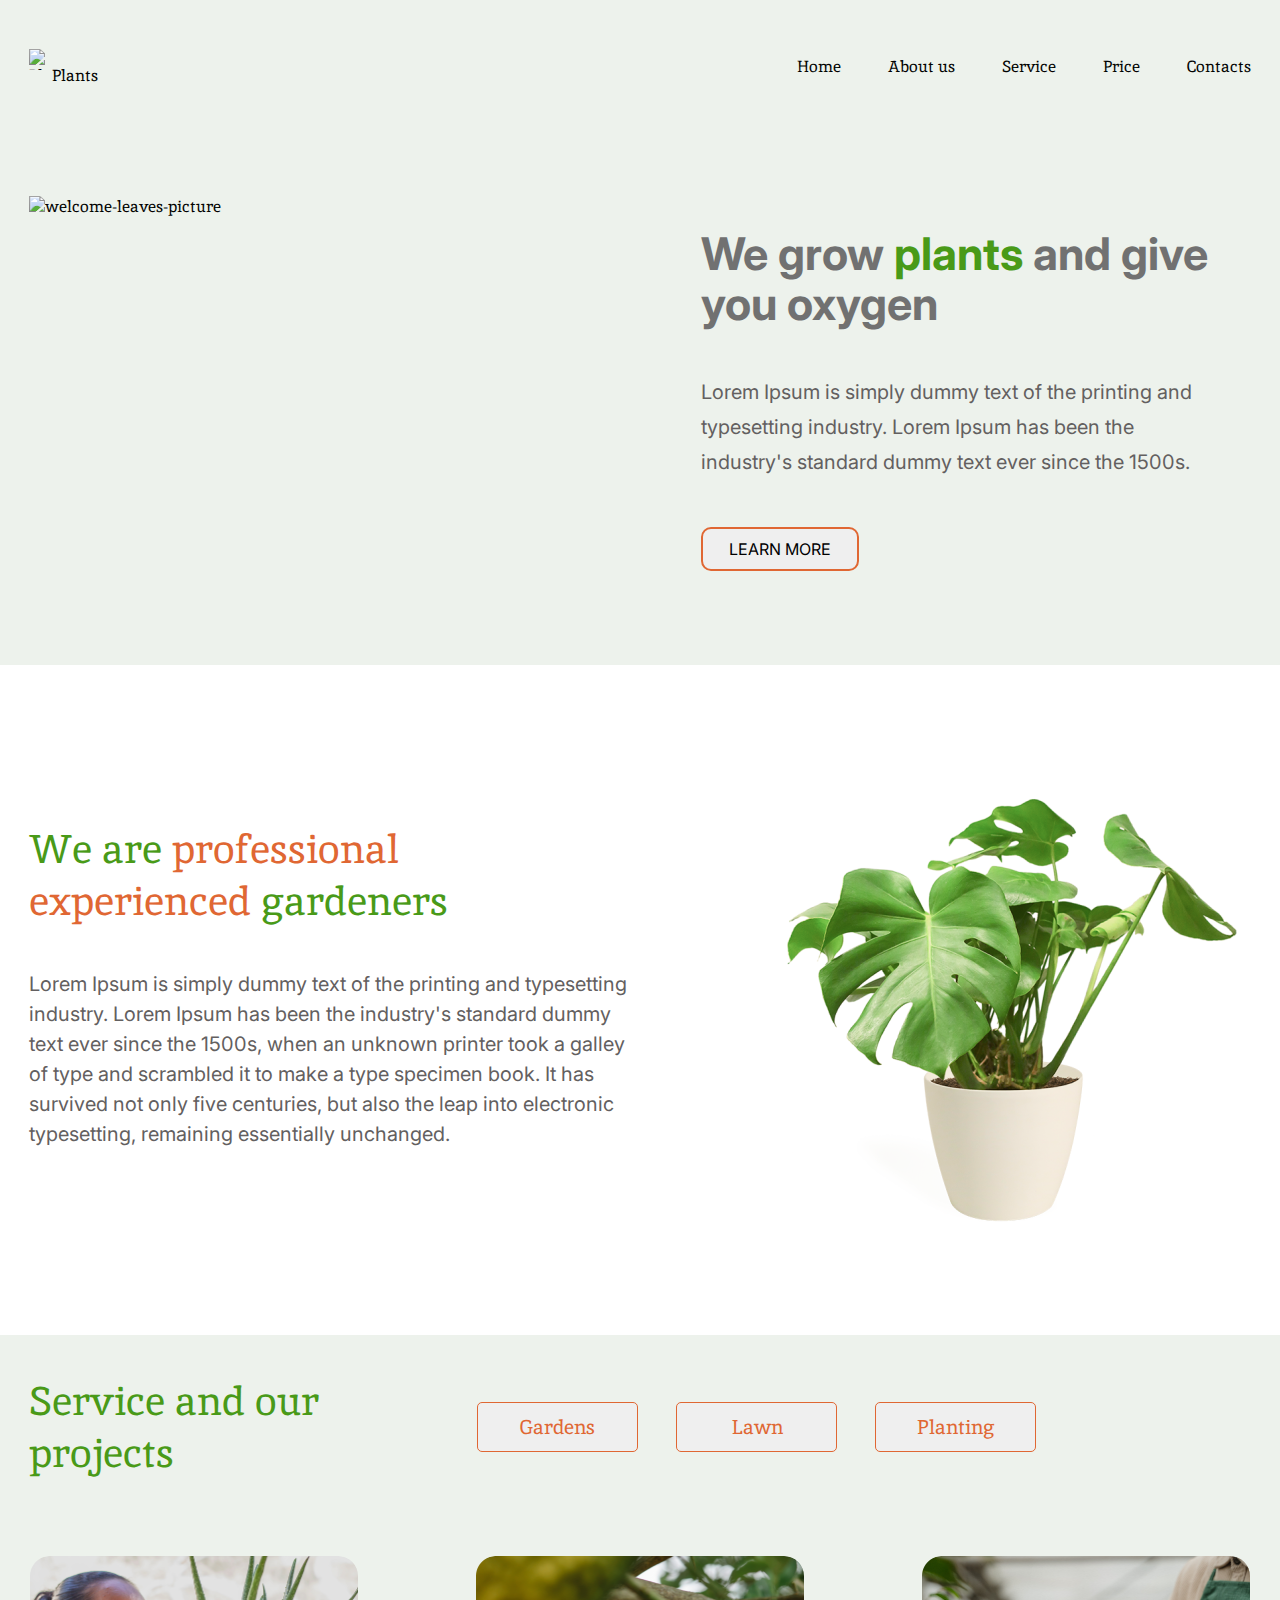
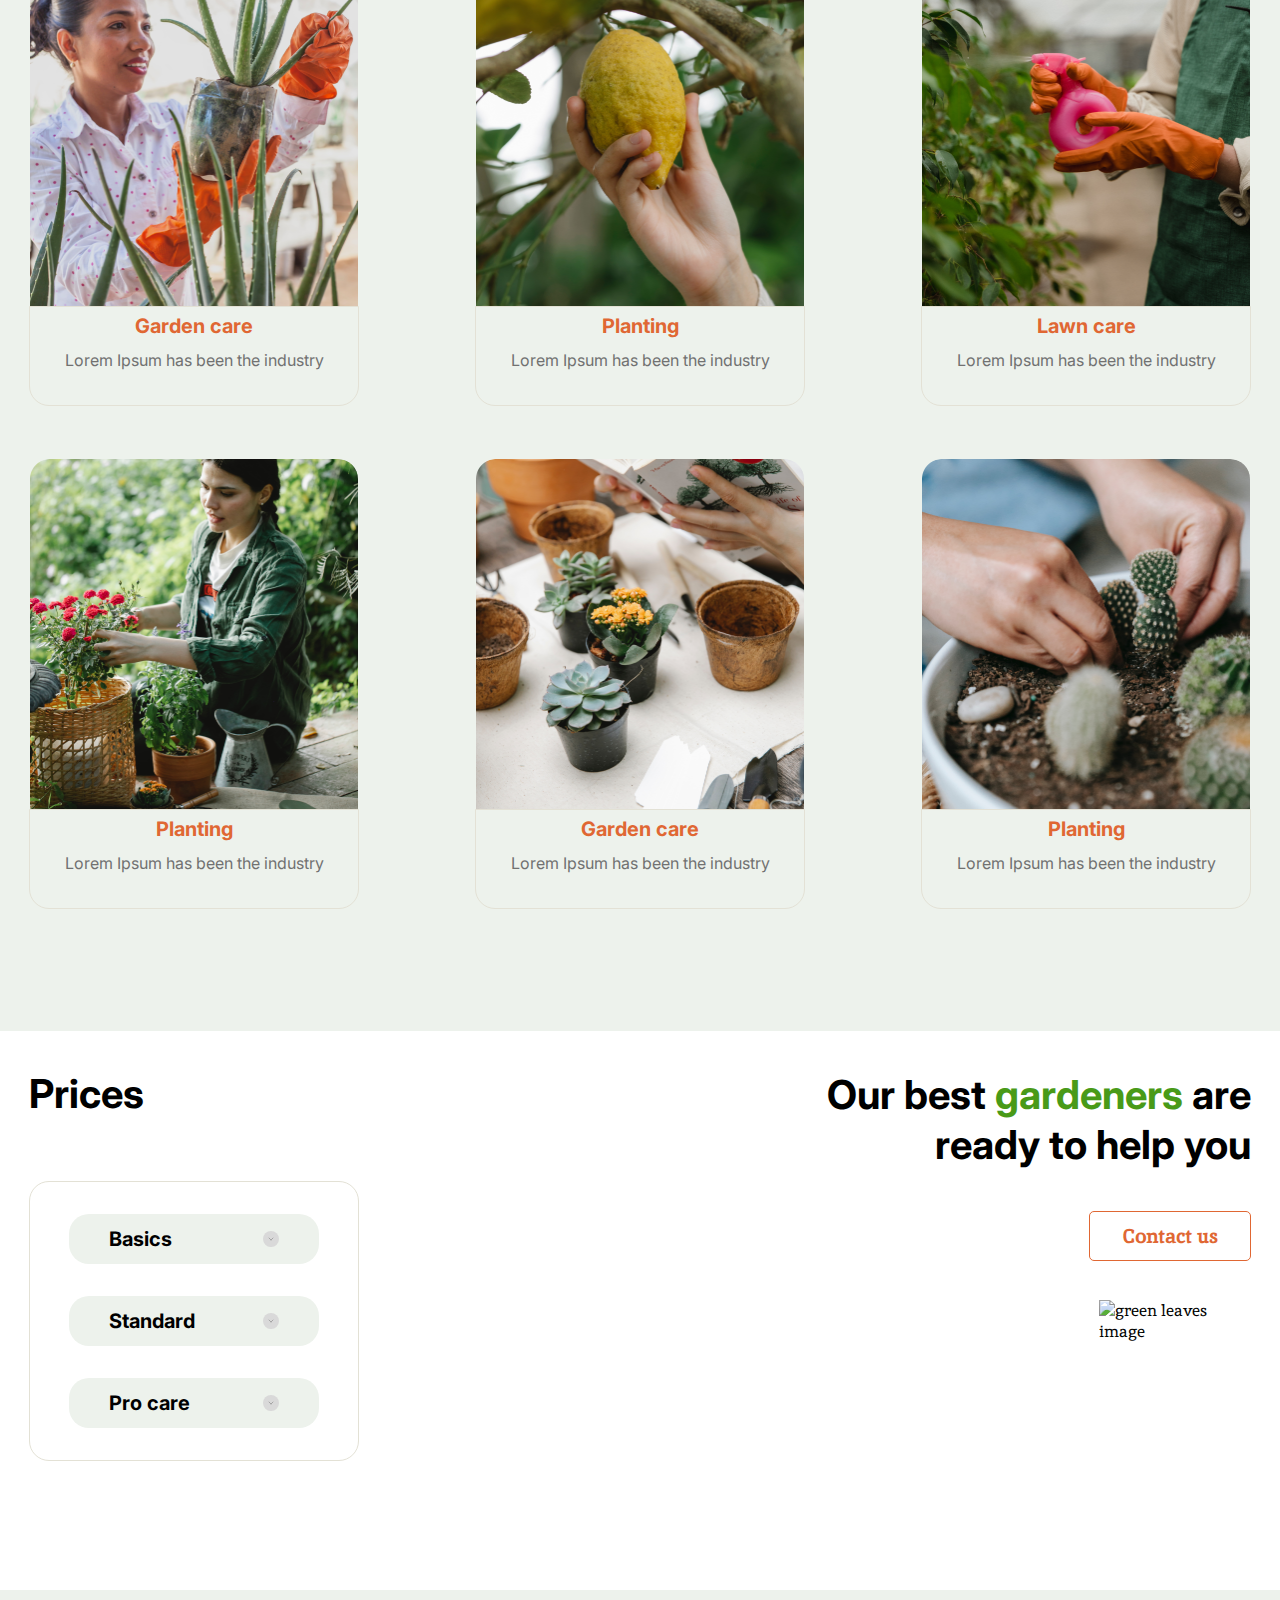
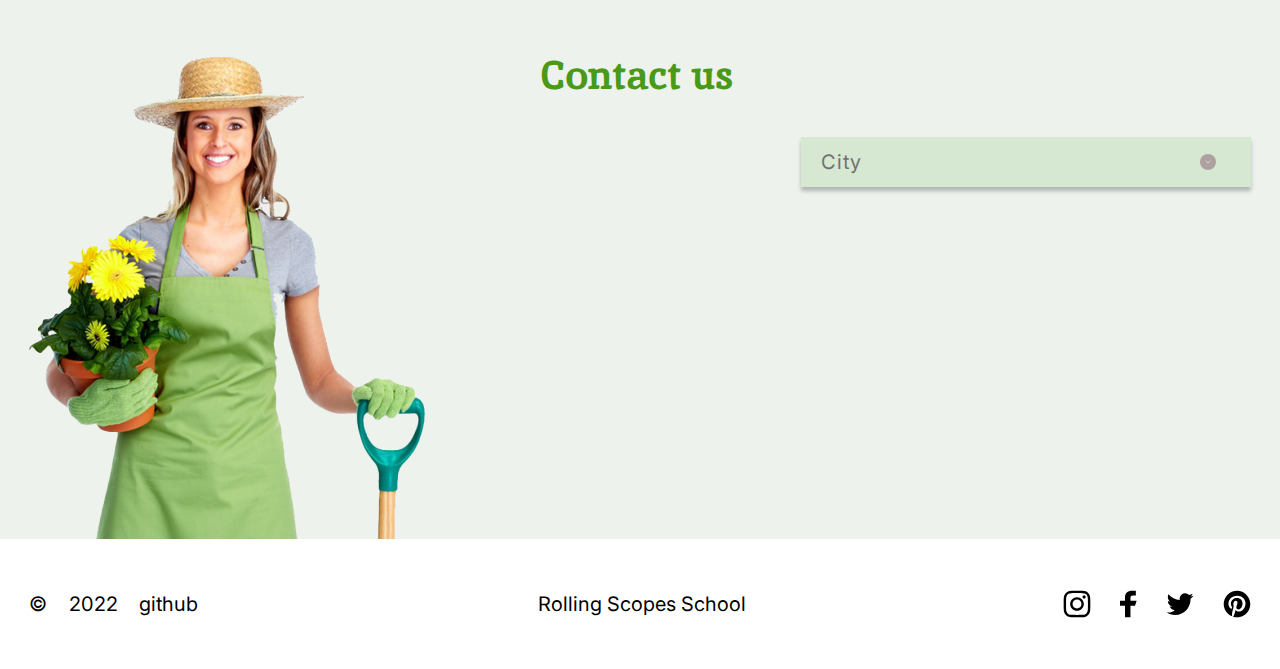
==== commit ac07fcc8: "Merge pull request #90 from rolling-scopes-school/plants" ====
--- a/plants/index.html
+++ b/plants/index.html
@@ -87,13 +87,13 @@
                     <div class="service__options">
                         <h2 class="service__title">Service and our projects</h2>
                         <div class="service__button-wrapper">
-                            <button class="service__button">Gardens</button>
-                            <button class="service__button">Lawn</button>
-                            <button class="service__button">Planting</button>
+                            <button class="service__button" data-button-id="service__button-gardens">Gardens</button>
+                            <button class="service__button" data-button-id="service__button-lawn">Lawn</button>
+                            <button class="service__button" data-button-id="service__button-planting">Planting</button>
                         </div>
                     </div>
                     <div class="service__content-container">
-                        <div class="service__item">
+                        <div class="service__item" data-button__description-id="service__garden-care-content0">
                             <div class="service__link-wrapper">
                                 <a class="service__link" href="#" target="_blank">
                                     <img class="service__img" src="./assets/img/3_service/1Garden_care.png" alt="Garden care image">
@@ -104,7 +104,7 @@
                                 <p class="service__definition">Lorem Ipsum has been the industry</p>
                             </div>
                         </div>
-                        <div class="service__item">
+                        <div class="service__item" data-button__description-id="service__planting-content0">
                             <div class="service__link-wrapper">
                                 <a class="service__link" href="#" target="_blank">
                                     <img class="service__img" src="./assets/img/3_service/2Planting.png" alt="planting works image">
@@ -115,7 +115,7 @@
                                 <p class="service__definition">Lorem Ipsum has been the industry</p>
                             </div>
                         </div>
-                        <div class="service__item">
+                        <div class="service__item" data-button__description-id="service__lawn-care-content0">
                             <div class="service__link-wrapper">
                                 <a class="service__link" href="#" target="_blank">
                                     <img class="service__img" src="./assets/img/3_service/3Lawn_care.png" alt="Lawn care procedure image">
@@ -126,7 +126,7 @@
                                 <p class="service__definition">Lorem Ipsum has been the industry</p>
                             </div>
                         </div>
-                        <div class="service__item">
+                        <div class="service__item" data-button__description-id="service__planting-content1">
                             <div class="service__link-wrapper">
                                 <a class="service__link" href="#" target="_blank">
                                     <img class="service__img" src="./assets/img/3_service/4Planting.png" alt="Planting procedure image">
@@ -137,7 +137,7 @@
                                 <p class="service__definition">Lorem Ipsum has been the industry</p>
                             </div>
                         </div>
-                        <div class="service__item">
+                        <div class="service__item" data-button__description-id="service__garden-care-content1">
                             <div class="service__link-wrapper">
                                 <a class="service__link" href="#" target="_blank">
                                     <img class="service__img" src="./assets/img/3_service/5Garden_care.png" alt="Garden care image">
@@ -148,7 +148,7 @@
                                 <p class="service__definition">Lorem Ipsum has been the industry</p>
                             </div>
                         </div>
-                        <div class="service__item">
+                        <div class="service__item" data-button__description-id="service__planting-content2">
                             <div class="service__link-wrapper">
                                 <a class="service__link" href="#" target="_blank">
                                     <img class="service__img" src="./assets/img/3_service/6Planting.png" alt="Planting process image">
@@ -168,10 +168,34 @@
                 <div class="container prices__container">
                     <div class="prices__functional">
                         <h2 class="prices__title">Prices</h2>
-                        <div class="prices__button-wrapper">
-                            <button class="prices__accordion-button">Basics<span class="prices__accordion-button_vector"></span></button>
-                            <button class="prices__accordion-button">Standard<span class="prices__accordion-button_vector"></span></button>
-                            <button class="prices__accordion-button">Pro care<span class="prices__accordion-button_vector"></span></button>
+                        <div class="prices__options-container">
+                            <div class="prices__accordion-container">
+                                <button class="prices__accordion-button" data-button-id="prices__accordion-button1">Basics<span class="prices__accordion-button_vector" data-button__vector-id="button-vector1"></span></button>
+                                <div class="prices__accordion-description-container prices__elem_hidden" data-button__description-id="button-description1">
+                                    <span class="prices__accordion-line"></span>
+                                    <p class="prices__accordion-text">Release of Letraset sheets containing Lorem Ipsum passages, and more recently</p>
+                                    <p class="prices__accordion-wage"><span class="prices__accordion-wage_color">$15 </span>/ per hour</p>
+                                    <a class="prices__accordion-order" href="#contacts" >Order</a>
+                                </div>
+                            </div>
+                            <div class="prices__accordion-container">
+                                <button class="prices__accordion-button" data-button-id="prices__accordion-button2">Standard<span class="prices__accordion-button_vector" data-button__vector-id="button-vector2"></span></button>
+                                <div class="prices__accordion-description-container prices__elem_hidden" data-button__description-id="button-description2">
+                                    <span class="prices__accordion-line"></span>
+                                    <p class="prices__accordion-text">Release of Letraset sheets containing Lorem Ipsum passages, and more recently</p>
+                                    <p class="prices__accordion-wage"><span class="prices__accordion-wage_color">$25 </span>/ per hour</p>
+                                    <a class="prices__accordion-order" href="#contacts" >Order</a>
+                                </div>
+                            </div>
+                            <div class="prices__accordion-container">
+                                <button class="prices__accordion-button" data-button-id="prices__accordion-button3">Pro care<span class="prices__accordion-button_vector"  data-button__vector-id="button-vector3"></span></button>
+                                <div class="prices__accordion-description-container prices__elem_hidden" data-button__description-id="button-description3">
+                                    <span class="prices__accordion-line"></span>
+                                    <p class="prices__accordion-text ">Release of Letraset sheets containing Lorem Ipsum passages, and more recently</p>
+                                    <p class="prices__accordion-wage"><span class="prices__accordion-wage_color">$35 </span>/ per hour</p>
+                                    <a class="prices__accordion-order" href="#contacts" >Order</a>
+                                </div>
+                            </div>
                         </div>
                     </div>
                     <div class="prices__content-container">
@@ -189,8 +213,8 @@
                 <div class="container contacts__container">
                     <div class="contacts__content-container">
                         <img class="contacts__content-img" src="./assets/img/5_contacts/contact_woman_1.png" alt="pretty woman gardener image">
-                        <h2 class="contacts__title">Contact us</h2>
-                    </div>
+                    </div>
+                    <h2 class="contacts__title">Contact us</h2>
                     <div class="contacts__functional-wrapper">
                         <button class="contacts__functional-accordion">City<span class="contacts__accordion-button_vector"></span></button>
                     </div>
@@ -245,6 +269,11 @@
             <!-- footer end -->
         </div>
     </main>
+    <script src="./js/plantsPart2/header__burgerMenu__js.js"></script>
+    <script src="./js/plantsPart3/service__buttons__js.js"></script>
+    <script src="./js/plantsPart3/prices__accordion-button__js.js"></script>
     <script src="./js/plantsPart1/plants1SelfCheck.js"></script>
+    <script src="./js/plantsPart2/plants1SelfCheckPart2.js"></script>
+    <script src="./js/plantsPart3/plants1SelfCheckPart3.js"></script>
 </body>
 </html>--- a/plants/css/style.css
+++ b/plants/css/style.css
@@ -48,6 +48,24 @@
 
 }
 
+@media (max-width: 767px) {
+    .body_scroll-lock {
+        /* Position */
+    
+        /* block-model */
+    
+        /* Typography */
+    
+        /* Decoration */
+        overflow: hidden;
+
+        /* Animation */
+    
+        /* Various */
+    
+    }
+}
+
 .main {
     /* Position */
 
@@ -134,7 +152,7 @@
     }
 }
 
-@media (max-width: 668px) and (min-width: 381px) {
+@media (max-width: 668px) and (min-width: 415px) {
     .container {
         /* Position */
     
@@ -151,39 +169,44 @@
     }
 }
 
-@media (max-width: 380px) {
+@media (max-width: 540px) {
     .container {
         /* Position */
     
         /* block-model */
-        max-width: 330px;
-        /* Typography */
-    
-        /* Decoration */
-    
-        /* Animation */
-    
-        /* Various */
-    
-    }
-}
-
-@media (max-width: 329px) {
-    .container {
-        /* Position */
-    
-        /* block-model */
         padding: 0px 25px;
-        /* Typography */
-    
-        /* Decoration */
-    
-        /* Animation */
-    
-        /* Various */
-    
-    }
-}
+
+        /* Typography */
+    
+        /* Decoration */
+    
+        /* Animation */
+    
+        /* Various */
+    
+    }
+}
+
+/* common class start */
+
+.hidden {
+    /* Position */
+    
+    /* block-model */
+    display: none;
+
+    /* Typography */
+
+    /* Decoration */
+
+    /* Animation */
+
+    /* Various */
+
+}
+
+/* common class end */
+
 
 /* Header start*/
 
@@ -222,12 +245,18 @@
     }
 }
 
-@media (max-width: 380px) {
+@media (max-width: 540px) {
     .header {
         /* Position */
-    
-        /* block-model */
+        position: fixed;
+        top: 0;
+        left: 0;
+        z-index: 10;
+
+        /* block-model */
+        width: 100%;
         padding: 35px 0;
+
         /* Typography */
 
         /* Decoration */
@@ -258,6 +287,24 @@
 
 }
 
+@media (max-width: 540px) {
+    .header__wrapper{
+        /* Position */
+        position: relative;
+        
+        /* block-model */
+        
+        /* Typography */
+      
+        /* Decoration */
+        
+        /* Animation */
+    
+        /* Various */
+    
+    }
+}
+
 .nav {
     /* Position */
 
@@ -269,27 +316,62 @@
     /* Decoration */
 
     /* Animation */
-
-    /* Various */
-
-}
-
-@media (max-width: 540px) {
+    transition-property: all;
+    transition-duration: 0.5s;
+    transition-timing-function: ease;
+    transition-delay: 0s;
+
+    /* Various */
+
+}
+
+@media (max-width: 767px) {
     .nav {
         /* Position */
-    
-        /* block-model */
-        display: none;
-        /* Typography */
-        
-        /* Decoration */
-    
-        /* Animation */
-    
-        /* Various */
-    
-    }
-
+        position: absolute;
+        top: 40px;
+        right: 0;
+        left: -100%;
+        overflow: auto;
+
+        /* block-model */
+        width: 100%;
+        padding: 25px 0;
+
+        /* Typography */
+        font-size: 20px;
+        
+        /* Decoration */
+        background: rgba(237, 242, 236, 0.9);
+
+        /* Animation */
+        transition-property: all;
+        transition-duration: 0.5s;
+        transition-timing-function: ease;
+        transition-delay: 0s;
+        /* Various */
+    
+    }
+
+    .nav_active {
+        /* Position */
+        left: 0%;
+
+        /* block-model */
+        
+        /* Typography */
+        
+        /* Decoration */
+
+        /* Animation */
+        transition-property: all;
+        transition-duration: 0.5s;
+        transition-timing-function: ease;
+        transition-delay: 0s;
+
+        /* Various */
+    
+    }
 }
 
 .logo {
@@ -347,7 +429,7 @@
 
 }
 
-.nav__list{
+.nav__list {
     /* Position */
     
     /* block-model */
@@ -363,11 +445,42 @@
     /* Decoration */
     list-style: none;
     /* Animation */
-
-    /* Various */
-
-}
-
+    transition-property: all;
+    transition-duration: 0.5s;
+    transition-timing-function: ease;
+    transition-delay: 0s;
+    
+    /* Various */
+
+}
+
+@media (max-width: 767px) {
+    .nav__list_active {
+        /* Position */
+        
+        /* block-model */
+        display: flex;
+        flex-wrap: nowrap;
+        flex-direction: column;
+        justify-content: flex-start;
+        align-items: flex-start;
+        padding: 0 25px;
+        gap: 20px;
+        
+        /* Typography */
+    
+        /* Decoration */
+
+        /* Animation */
+        transition-property: all;
+        transition-duration: 0.5s;
+        transition-timing-function: ease;
+        transition-delay: 0s;
+        
+        /* Various */
+    
+    }
+}
 
 .nav__item {
     /* Position */
@@ -467,9 +580,8 @@
     /* Position */
 
     /* block-model */
-    width: 40px;
-    height: 24px;
     display: none;
+
     /* Typography */
   
     /* Decoration */
@@ -480,30 +592,16 @@
 
 }
 
-.header__burger-menu {
-    /* Position */
-    position: relative;
-
-    /* block-model */
-    
-    /* Typography */
-  
-    /* Decoration */
-    
-    /* Animation */
-
-    /* Various */
-
-}
-    @media (max-width: 540px){
+@media (max-width: 767px){
 
     .burger-menu {
         /* Position */
-
+        
         /* block-model */
         width: 40px;
         height: 24px;
-        display: inline-block;
+        display: block;
+
         /* Typography */
     
         /* Decoration */
@@ -539,7 +637,7 @@
         /* Typography */
     
         /* Decoration */
-        
+        content: "";
         /* Animation */
 
         /* Various */
@@ -555,7 +653,7 @@
         /* Typography */
     
         /* Decoration */
-        
+        content: "";
         /* Animation */
 
         /* Various */
@@ -573,6 +671,10 @@
         /* Decoration */
         
         /* Animation */
+        transition-property: all;
+        transition-duration: 0.5s;
+        transition-timing-function: ease;
+        transition-delay: 0s;
 
         /* Various */
 
@@ -589,11 +691,16 @@
         /* Decoration */
         
         /* Animation */
-
-        /* Various */
-
-    }
-
+        transition-property: all;
+        transition-duration: 0.5s;
+        transition-timing-function: ease;
+        transition-delay: 0s;
+
+        /* Various */
+
+    }
+
+    
     .header__burger-menu_cutlet1,
     .header__burger-menu_cutlet2,
     .header__burger-menu::before,
@@ -603,21 +710,100 @@
 
         /* block-model */
         width: 100%;
-
-        /* height: 2px; */
-        display: inline-block;
-
-        /* Typography */
-    
-        /* Decoration */
-        content: "";
-        border: 1px solid #717171;
-
-        /* Animation */
-
-        /* Various */
-
-    }
+        height: 8%;
+        display: block;
+
+        /* Typography */
+        
+        /* Decoration */
+        background-color: #717171;
+        
+        /* Animation */
+        transition-property: all;
+        transition-duration: 0.5s;
+        transition-timing-function: ease;
+        transition-delay: 0s;
+        
+        /* Various */
+        
+    }
+    
+    .header__burger-menu_active {
+        /* Position */
+
+        /* block-model */
+        
+        /* Typography */
+        
+        /* Decoration */
+
+        /* Animation */
+        transition-property: all;
+        transition-duration: 0.5s;
+        transition-timing-function: ease;
+        transition-delay: 0s;
+        /* Various */
+        
+    }
+
+    .header__burger-menu_active::before {
+        /* Position */
+        top: 50%;
+        /* block-model */
+        
+        /* Typography */
+        
+        /* Decoration */
+        transform: rotate(-45deg);
+        /* Animation */
+        transition-property: all;
+        transition-duration: 0.5s;
+        transition-timing-function: ease;
+        transition-delay: 0s;
+        /* Various */
+        
+    }
+    
+    .header__burger-menu_active::after {
+        /* Position */
+        bottom: 40%;
+        /* block-model */
+        
+        /* Typography */
+        
+        /* Decoration */
+        transform: rotate(45deg);
+
+        /* Animation */
+        transition-property: all;
+        transition-duration: 0.5s;
+        transition-timing-function: ease;
+        transition-delay: 0s;
+        /* Various */
+        
+    }
+    
+    .header__burger-menu_cutlet1_disabled,
+    .header__burger-menu_cutlet2_disabled {
+        /* Position */
+
+        /* block-model */
+        display: none;
+        
+        /* Typography */
+    
+        /* Decoration */
+        
+        /* Animation */
+        transition-property: all;
+        transition-duration: 0.5s;
+        transition-timing-function: ease;
+        transition-delay: 0s;
+
+        /* Various */
+
+    }
+
 }
 /* Header end */
 
@@ -656,7 +842,7 @@
     
 }
 
-@media (max-width: 380px) {
+@media (max-width: 540px) {
     .welcome {
         /* Position */
     
@@ -715,11 +901,29 @@
     }
 }
 
+@media (max-width: 540px) {
+    .welcome__container {
+        /* Position */
+    
+        /* block-model */
+        padding-top: 96px;
+        
+        /* Typography */
+      
+        /* Decoration */
+        
+        /* Animation */
+    
+        /* Various */
+    
+    }
+}
+
 .welcome__leaf-wrapper {
     /* Position */
 
     /* block-model */
-    flex-basis: 36.661%;
+    flex-basis: 55%;
     flex-grow: 1;
     /* Typography */
   
@@ -748,7 +952,7 @@
 
 }
 
-@media (max-width: 380px) {
+@media (max-width: 540px) {
     .welcome__leaf-wrapper {
         /* Position */
     
@@ -808,6 +1012,7 @@
 
     /* block-model */
     flex-basis: 45%;
+    flex-grow: 1;
     /* Typography */
   
     /* Decoration */
@@ -837,7 +1042,7 @@
 
 }
 
-@media (max-width: 380px) {
+@media (max-width: 540px) {
     .welcome__content-wrapper {
         /* Position */
     
@@ -895,7 +1100,7 @@
 
 }
 
-@media (max-width: 380px) {
+@media (max-width: 540px) {
     .welcome__title {
         /* Position */
     
@@ -975,7 +1180,7 @@
 
 }
 
-@media (max-width: 380px) {
+@media (max-width: 540px) {
     .welcome__content {
         /* Position */
     
@@ -1024,7 +1229,7 @@
     /* Various */
 }
 
-@media (max-width: 380px) {
+@media (max-width: 540px) {
     .welcome__button {
         /* Position */
     
@@ -1082,7 +1287,7 @@
     /* Position */
     
     /* block-model */
-    
+    padding: 93px 0;
     /* Typography */
     
     /* Decoration */
@@ -1091,6 +1296,40 @@
     
     /* Various */
 
+}
+
+@media (max-width: 768px) {
+    .about {
+        /* Position */
+        
+        /* block-model */
+        padding: 40px 0 91px;
+        /* Typography */
+        
+        /* Decoration */
+
+        /* Animation */
+        
+        /* Various */
+    
+    }
+}
+
+@media (max-width: 540px) {
+    .about {
+        /* Position */
+        
+        /* block-model */
+        padding: 30px 0 31px;
+        /* Typography */
+        
+        /* Decoration */
+
+        /* Animation */
+        
+        /* Various */
+    
+    }
 }
 
 .about__container {
@@ -1099,43 +1338,74 @@
     /* block-model */
     display: flex;
     flex-direction: row;
-    flex-wrap: nowrap;
-    justify-content: space-between;
-    align-items: center;
-    /* Typography */
-    
-    /* Decoration */
-    
-    /* Animation */
-    
-    /* Various */
-
-}
-
-.about__content-wrapper {
-    /* Position */
-    
-    /* block-model */
-    width: 50%;
-    min-height: 350px;
-    display: flex;
-    flex-direction: column;
-    flex-wrap: nowrap;
-    align-content: flex-start;
+    flex-wrap: wrap;
     justify-content: space-between;
     align-items: flex-start;
-    margin-top: 10px;
-    margin-right: 0;
-    margin-bottom: 0;
-    margin-left: 0;
-    /* Typography */
-    
-    /* Decoration */
-    
-    /* Animation */
-    
-    /* Various */
-
+    /* Typography */
+    
+    /* Decoration */
+    
+    /* Animation */
+    
+    /* Various */
+
+}
+
+@media (max-width: 768px) {
+    .about__container {
+        /* Position */
+        
+        /* block-model */
+        display: flex;
+        flex-direction: column;
+        flex-wrap: wrap;
+        justify-content: flex-start;
+        align-items: center;
+
+        /* Typography */
+        
+        /* Decoration */
+        
+        /* Animation */
+        
+        /* Various */
+    
+    }
+}
+
+.about__content-wrapper {
+    /* Position */
+    
+    /* block-model */
+    flex-basis: 62%;
+    flex-grow: 1;
+    padding: 64.5px 0;
+    /* Typography */
+    
+    /* Decoration */
+    
+    /* Animation */
+    
+    /* Various */
+
+}
+
+@media (max-width: 768px) {
+    .about__content-wrapper {
+        /* Position */
+        
+        /* block-model */
+        padding: 0;
+
+        /* Typography */
+        
+        /* Decoration */
+        
+        /* Animation */
+        
+        /* Various */
+    
+    }
 }
 
 .about__title {
@@ -1143,7 +1413,7 @@
     
     /* block-model */
     width: 70%;
-    margin: 0;
+    margin: 0 0 42px 0;
     /* Typography */
     font-family: 'Inika';
     font-style: normal;
@@ -1159,30 +1429,70 @@
 
 }
 
+@media (max-width: 768px) {
+    .about__title {
+        /* Position */
+        
+        /* block-model */
+        margin: 0px 0 50px 100px;
+        
+        /* Typography */
+        font-size: 35px;
+        line-height: 46px;
+        text-align: center;
+
+        /* Decoration */
+        
+        /* Animation */
+        
+        /* Various */
+    
+    }
+}
+
+@media (max-width: 540px) {
+    .about__title {
+        /* Position */
+        
+        /* block-model */
+        width: 100%;
+        margin: 0 0 13px 0;
+        
+        /* Typography */
+        font-size: 25px;
+        line-height: 33px;
+
+        /* Decoration */
+        
+        /* Animation */
+        
+        /* Various */
+    
+    }
+}
+
 .about__title-span {
     /* Position */
     
     /* block-model */
     
     /* Typography */
-    font-family: 'Inika';
-    font-style: normal;
-    font-weight: 400;
-    font-size: 40px;
-    line-height: 52px;
     color: #E06733;
-    /* Decoration */
-    
-    /* Animation */
-    
-    /* Various */
-
-}
+
+    /* Decoration */
+    
+    /* Animation */
+    
+    /* Various */
+
+}
+
 
 .about__content {
     /* Position */
     
     /* block-model */
+    max-width: 82%;
     margin: 0;
     /* Typography */
     font-family: 'Inter';
@@ -1200,21 +1510,91 @@
 
 }
 
+@media (max-width: 768px) {
+    .about__content {
+        /* Position */
+        
+        /* block-model */
+        max-width: 100%;
+
+        /* Typography */
+
+        /* Decoration */
+        
+        /* Animation */
+        
+        /* Various */
+    
+    }
+}
+
+@media (max-width: 540px) {
+    .about__content {
+        /* Position */
+        
+        /* block-model */
+
+        /* Typography */
+        font-size: 15px;
+        line-height: 25px;
+
+        /* Decoration */
+        
+        /* Animation */
+        
+        /* Various */
+    
+    }
+}
+
 .about__houseplant-wrapper {
     /* Position */
     
     /* block-model */
-    width: 38%;
-    margin-top: 95px;
-    margin-bottom: 90px;
-    /* Typography */
-    
-    /* Decoration */
-    
-    /* Animation */
-    
-    /* Various */
-
+    flex-basis: 38%;
+    flex-grow: 1;
+    /* Typography */
+    
+    /* Decoration */
+    
+    /* Animation */
+    
+    /* Various */
+
+}
+
+@media (max-width: 768px) {
+    .about__houseplant-wrapper {
+        /* Position */
+        
+        /* block-model */
+        padding: 68px 0 0px 0;
+        /* Typography */
+        
+        /* Decoration */
+        
+        /* Animation */
+        
+        /* Various */
+    
+    }
+}
+
+@media (max-width: 540px) {
+    .about__houseplant-wrapper {
+        /* Position */
+        
+        /* block-model */
+        padding: 0;
+        /* Typography */
+        
+        /* Decoration */
+        
+        /* Animation */
+        
+        /* Various */
+    
+    }
 }
 
 .about__houseplant-img {
@@ -1233,6 +1613,44 @@
 
 }
 
+@media (max-width: 768px) {
+    .about__houseplant-img {
+        /* Position */
+        
+        /* block-model */
+        width: 250px;
+        height: 258px;
+
+        /* Typography */
+        
+        /* Decoration */
+        
+        /* Animation */
+        
+        /* Various */
+    
+    }
+}
+
+@media (max-width: 540px) {
+    .about__houseplant-img {
+        /* Position */
+        
+        /* block-model */
+        width: 150px;
+        height: 147px;
+
+        /* Typography */
+        
+        /* Decoration */
+        
+        /* Animation */
+        
+        /* Various */
+    
+    }
+}
+
 /* About section end */
 
 /* service section start */
@@ -1241,7 +1659,7 @@
     /* Position */
     
     /* block-model */
-    
+    padding: 40px 0 68px 0;
     /* Typography */
     
     /* Decoration */
@@ -1250,6 +1668,40 @@
     
     /* Various */
 
+}
+
+@media (max-width: 768px) {
+    .service {
+        /* Position */
+        
+        /* block-model */
+        padding: 60px 0 70px 0;
+        /* Typography */
+        
+        /* Decoration */
+        
+        /* Animation */
+        
+        /* Various */
+    
+    }
+}
+
+@media (max-width: 540px) {
+    .service {
+        /* Position */
+        
+        /* block-model */
+        padding: 30px 0 27px;
+        /* Typography */
+        
+        /* Decoration */
+        
+        /* Animation */
+        
+        /* Various */
+    
+    }
 }
 
 .service__container {
@@ -1258,7 +1710,7 @@
     /* block-model */
     display: flex;
     flex-direction: column;
-    flex-wrap: nowrap;
+    flex-wrap: wrap;
     justify-content: flex-start;
     align-items: flex-start;
     /* Typography */
@@ -1275,31 +1727,31 @@
     /* Position */
     
     /* block-model */
-    max-width: 62.9375em;
+    max-width: 1007px;
     display: flex;
     flex-direction: row;
-    flex-wrap: nowrap;
+    flex-wrap: wrap;
     justify-content: space-between;
     align-items:center;
-    margin-top: 40px;
-    margin-right: 0;
-    margin-bottom: 0;
-    margin-left: 0;
-    /* Typography */
-    
-    /* Decoration */
-    
-    /* Animation */
-    
-    /* Various */
-
-}
+    gap: 40px 117px;
+    
+    /* Typography */
+    
+    /* Decoration */
+    
+    /* Animation */
+    
+    /* Various */
+
+}
+
+
 
 .service__title {
     /* Position */
     
     /* block-model */
-    width: 7.65em;
+    flex-basis: 29%;
     margin: 0;
     /* Typography */
     font-family: 'Inika';
@@ -1317,26 +1769,82 @@
 
 }
 
+@media (max-width: 768px) {
+    .service__title {
+        /* Position */
+        
+        /* block-model */
+        flex-basis: 40%;
+
+        /* Typography */
+        font-size: 35px;
+        line-height: 46px;
+        /* Decoration */
+        
+        /* Animation */
+        
+        /* Various */
+    
+    }
+}
+
+@media (max-width: 540px) {
+    .service__title {
+        /* Position */
+        
+        /* block-model */
+        flex-basis: 55%;
+
+        /* Typography */
+        font-size: 25px;
+        line-height: 33px;
+        /* Decoration */
+        
+        /* Animation */
+        
+        /* Various */
+    
+    }
+}
+
 .service__button-wrapper {
     /* Position */
     
     /* block-model */
-    width: 35.5em;
     display: flex;
     flex-direction: row;
-    flex-wrap: nowrap;
+    flex-wrap: wrap;
     justify-content: space-between;
     align-items: center;
-    margin-left: 142px;
-    
-    /* Typography */
-    
-    /* Decoration */
-    
-    /* Animation */
-    
-    /* Various */
-
+    gap: 10px 38px;
+    
+    /* Typography */
+    
+    /* Decoration */
+    
+    /* Animation */
+    
+    /* Various */
+
+}
+
+@media (max-width: 540px) {
+    .service__button-wrapper {
+        /* Position */
+        
+        /* block-model */
+        justify-content: flex-start;
+        gap: 7px 11px;
+        
+        /* Typography */
+        
+        /* Decoration */
+        
+        /* Animation */
+        
+        /* Various */
+    
+    }
 }
 
 .service__button {
@@ -1345,10 +1853,7 @@
     /* block-model */
     width: 161px;
     height: 50px;
-    margin-top: 0;
-    margin-right: 0;
-    margin-bottom: 0;
-    margin-left: 0;
+    margin: 0;
     /* Typography */
     font-family: 'Inika';
     font-style: normal;
@@ -1368,8 +1873,26 @@
     /* Various */
 }
 
-.service__button:hover,
-.service__button:active {
+@media (max-width: 540px) {
+    .service__button {
+        /* Position */
+    
+        /* block-model */
+        width: 121px;
+        height: 35px;
+
+        /* Typography */
+        font-size: 15px;
+        line-height: 20px;
+        /* Decoration */
+
+        /* Animation */
+
+        /* Various */
+    }
+}
+
+.service__button_active {
     /* Position */
 
     /* block-model */
@@ -1385,6 +1908,22 @@
 
 }
 
+.service__button:hover {
+    /* Position */
+
+    /* block-model */
+    
+    /* Typography */
+    
+    /* Decoration */
+    cursor: pointer;
+    
+    /* Animation */
+
+    /* Various */
+
+}
+
 .service__button:visited {
     /* Position */
 
@@ -1404,32 +1943,68 @@
     /* Position */
     
     /* block-model */
-    max-width: 77em;
-    min-height: 59.6em;
+    max-width: 1222px;
     display: flex;
     flex-direction: row;
     flex-wrap: wrap;
     align-content: space-between;
     justify-content: space-between;
     align-items: flex-start;
-    margin-top: 77px;
-    margin-bottom: 124px;
-    /* Typography */
-    
-    /* Decoration */
-    
-    /* Animation */
-    
-    /* Various */
-
+    gap: 53px 116px;
+    padding: 77px 0 54px 0;
+    /* Typography */
+    
+    /* Decoration */
+    
+    /* Animation */
+    
+    /* Various */
+
+}
+
+@media (max-width: 768px) {
+    .service__content-container {
+        /* Position */
+        
+        /* block-model */
+        max-width: 668px;
+        gap: 41px 0px;
+        padding: 40px 0 0;
+        /* Typography */
+        
+        /* Decoration */
+        
+        /* Animation */
+        
+        /* Various */
+    
+    }
+}
+
+@media (max-width: 540px) {
+    .service__content-container {
+        /* Position */
+        
+        /* block-model */
+        max-width: 330px;
+        justify-content: center;
+        gap: 34px 0;
+        padding: 40px 0 0;
+        /* Typography */
+        
+        /* Decoration */
+        
+        /* Animation */
+        
+        /* Various */
+    
+    }
 }
 
 .service__item {
     /* Position */
     
     /* block-model */
-    width: 27%;
-    min-height: 450px;
     display: flex;
     flex-direction:column;
     flex-wrap: nowrap;
@@ -1442,40 +2017,64 @@
     /* Decoration */
     
     /* Animation */
-    
-    /* Various */
-
-}
-
-.service__link-wrapper {
-    /* Position */
-    
-    /* block-model */
-        
-    /* Typography */
-    
-    /* Decoration */
-    
-    /* Animation */
-    
-    /* Various */
-
-}
-
-.service__link {
-    /* Position */
-    
-    /* block-model */
-        
-    /* Typography */
-    
-    /* Decoration */
-    
-    /* Animation */
     transition-property: all;
     transition-duration: 0.5s;
     transition-timing-function: ease;
     transition-delay: 0s;
+
+    /* Various */
+
+}
+
+.service__item_active {
+    /* Position */
+    
+    /* block-model */
+        
+    /* Typography */
+    
+    /* Decoration */
+    filter: blur(2px);
+
+    /* Animation */
+    transition-property: all;
+    transition-duration: 0.5s;
+    transition-timing-function: ease;
+    transition-delay: 0s;
+
+    /* Various */
+
+}
+
+.service__link-wrapper {
+    /* Position */
+    
+    /* block-model */
+        
+    /* Typography */
+    
+    /* Decoration */
+    
+    /* Animation */
+
+    /* Various */
+
+}
+
+.service__link {
+    /* Position */
+    
+    /* block-model */
+        
+    /* Typography */
+    
+    /* Decoration */
+    
+    /* Animation */
+    transition-property: all;
+    transition-duration: 0.5s;
+    transition-timing-function: ease;
+    transition-delay: 0s;
     /* Various */
 
 }
@@ -1513,6 +2112,25 @@
     
     /* Various */
 
+}
+
+@media (max-width: 768px) {
+    .service__img {
+        /* Position */
+        
+        /* block-model */
+        width: 280px;
+        height: 350px;
+
+        /* Typography */
+        
+        /* Decoration */
+        
+        /* Animation */
+        
+        /* Various */
+    
+    }
 }
 
 .service__definition-wrapper {
@@ -1525,7 +2143,7 @@
     flex-direction: column;
     flex-wrap: nowrap;
     align-items: center;
-    justify-content: space-evenly;
+    justify-content: flex-start;
     /* Typography */
     
     /* Decoration */
@@ -1537,11 +2155,47 @@
 
 }
 
+@media (max-width: 768px) {
+    .service__definition-wrapper {
+        /* Position */
+        
+        /* block-model */
+        width: 280px;
+        height: 100px;
+        
+        /* Typography */
+        
+        /* Decoration */
+        
+        /* Animation */
+        
+        /* Various */
+    
+    }
+}
+
+@media (max-width: 540px) {
+    .service__definition-wrapper {
+        /* Position */
+        
+        /* block-model */
+        
+        /* Typography */
+        
+        /* Decoration */
+        
+        /* Animation */
+        
+        /* Various */
+    
+    }
+}
+
 .service__subtitle {
     /* Position */
     
     /* block-model */
-    margin-top: -6px;
+    margin: 9px 0 0 0;
     /* Typography */
     font-family: 'Inter';
     font-style: normal;
@@ -1557,12 +2211,47 @@
 
 }
 
+@media (max-width: 768px) {
+    .service__subtitle {
+        /* Position */
+        
+        /* block-model */
+        margin: 8px 0 0px;
+        /* Typography */
+        
+        /* Decoration */
+        
+        /* Animation */
+        
+        /* Various */
+    
+    }
+}
+
+@media (max-width: 540px) {
+    .service__subtitle {
+        /* Position */
+        
+        /* block-model */
+        margin: 10px 0 0 0;
+
+        /* Typography */
+        
+        /* Decoration */
+        
+        /* Animation */
+        
+        /* Various */
+    
+    }
+}
 
 .service__definition {
     /* Position */
     
     /* block-model */
-    margin-top: -25px;
+    margin: 14px 0 0 0;
+
     /* Typography */
     font-family: 'Inter';
     font-style: normal;
@@ -1578,6 +2267,43 @@
 
 }
 
+@media (max-width: 768px) {
+    .service__definition {
+        /* Position */
+        
+        /* block-model */
+        max-width: 73%;
+        margin: 11px 0 0 0;
+
+        /* Typography */
+        text-align: center;
+        /* Decoration */
+        
+        /* Animation */
+        
+        /* Various */
+    
+    }
+}
+
+@media (max-width: 540px) {
+    .service__definition {
+        /* Position */
+        
+        /* block-model */
+        margin: 10px 0;
+
+        /* Typography */
+
+        /* Decoration */
+        
+        /* Animation */
+        
+        /* Various */
+    
+    }
+}
+
 /* service section end */
 
 /* Prices section start */
@@ -1593,6 +2319,42 @@
     /* Animation */
     
     /* Various */
+    
+}
+
+@media (max-width: 768px) {
+    .prices {
+        /* Position */
+        
+        /* block-model */
+        padding: 38px 0 60px 0;
+        /* Typography */
+        
+        /* Decoration */
+
+        /* Animation */
+        
+        /* Various */
+        
+    }
+
+}
+
+@media (max-width: 540px) {
+    .prices {
+        /* Position */
+        
+        /* block-model */
+        padding: 25px 0 40px 0;
+        /* Typography */
+        
+        /* Decoration */
+
+        /* Animation */
+        
+        /* Various */
+        
+    }
 
 }
 
@@ -1602,26 +2364,45 @@
     /* block-model */
     display: flex;
     flex-direction: row;
-    flex-wrap: nowrap;
+    flex-wrap: wrap;
     justify-content:space-between;
     align-items: flex-start;
-    
-    /* Typography */
-    
-    /* Decoration */
-    
-    /* Animation */
-    
-    /* Various */
-
+    gap: 20px;
+    
+    /* Typography */
+    
+    /* Decoration */
+    
+    /* Animation */
+    
+    /* Various */
+
+}
+
+@media (max-width: 540px) {
+    .prices__container {
+        /* Position */
+        
+        /* block-model */
+        justify-content: center;
+        
+        /* Typography */
+        
+        /* Decoration */
+        
+        /* Animation */
+        
+        /* Various */
+    
+    }
 }
 
 .prices__functional {
     /* Position */
     
     /* block-model */
-    width: 20.75em;
-    height: 24.4375em;
+    width: 332px;
+    height: 391px;
     display: flex;
     flex-direction: column;
     flex-wrap: nowrap;
@@ -1638,14 +2419,50 @@
 
 }
 
+@media (max-width: 768px) {
+    .prices__functional {
+        /* Position */
+        
+        /* block-model */
+        flex-basis: 49%;
+        
+        /* Typography */
+        
+        /* Decoration */
+        
+        /* Animation */
+        
+        /* Various */
+    
+    }
+}
+
+@media (max-width: 540px) {
+    .prices__functional {
+        /* Position */
+        
+        /* block-model */
+        justify-content: center;
+        height: auto;
+        align-items: center;
+
+        /* Typography */
+        
+        /* Decoration */
+        
+        /* Animation */
+        
+        /* Various */
+    
+    }
+}
+
 .prices__title {
     /* Position */
     
     /* block-model */
-    margin-top: 0;
-    margin-right: 0;
-    margin-bottom: 0;
-    margin-left: 0;
+    margin: 0;
+
     /* Typography */
     font-family: 'Inter';
     font-style: normal;
@@ -1661,12 +2478,190 @@
 
 }
 
-.prices__button-wrapper {
-    /* Position */
-    
-    /* block-model */
-    width: 20.75em;
-    height: 17.625em;
+@media (max-width: 768px) {
+    .prices__title {
+        /* Position */
+        
+        /* block-model */
+        margin: 0 0 0 15px;
+    
+        /* Typography */
+        font-size: 35px;
+        line-height: 42px;
+        /* Decoration */
+        
+        /* Animation */
+        
+        /* Various */
+    
+    }
+
+}
+
+@media (max-width: 540px) {
+    .prices__title {
+        /* Position */
+        
+        /* block-model */
+        margin: 0 0 38px;
+    
+        /* Typography */
+        font-size: 25px;
+        line-height: 30px;
+        /* Decoration */
+        
+        /* Animation */
+        
+        /* Various */
+    
+    }
+
+}
+
+.prices__accordion-text {
+    /* Position */
+    
+    /* block-model */
+    max-width: 169px;
+    margin: 2px 0 0;
+    /* Typography */
+    text-indent: 0px;
+    font-weight: 300;
+    font-size: 10px;
+    line-height: 10px;
+    color: #717171;
+    /* Decoration */
+    
+    /* Animation */
+    
+    /* Various */
+
+}
+
+.prices__accordion-line::before {
+    /* Position */
+    
+    /* block-model */
+    display: block;
+    width: 164px;
+    margin: -4px 0px 0px 0px;
+    /* Typography */
+    
+    /* Decoration */
+    content: "";
+    border-bottom: 0.5px solid #AEA1A1;
+    /* Animation */
+    
+    /* Various */
+
+}
+
+@media (max-width: 540px) {
+    .prices__accordion-line::before {
+        /* Position */
+        
+        /* block-model */
+        width: 118px;
+        /* Typography */
+        
+        /* Decoration */
+
+        /* Animation */
+        
+        /* Various */
+    
+    }
+}
+
+.prices__accordion-wage {
+    /* Position */
+    
+    /* block-model */
+    margin: 6px 0 0;
+    /* Typography */
+    font-weight: 400;
+    font-size: 12px;
+    line-height: 20px;
+    color: #000000;
+    /* Decoration */
+    
+    /* Animation */
+    
+    /* Various */
+
+}
+
+.prices__accordion-wage_color {
+    /* Position */
+    
+    /* block-model */
+    
+    /* Typography */
+    font-weight: 700;
+    font-size: 16px;
+    line-height: 20px;
+    color: #E06733;
+    /* Decoration */
+    
+    /* Animation */
+    
+    /* Various */
+
+}
+
+.prices__accordion-order {
+    /* Position */
+    
+    /* block-model */
+    width: 86px;
+    height: 25px;
+    display: block;
+    margin: 12px 0 12px;
+    padding: 3px 20px;
+    /* Typography */
+    font-weight: 700;
+    font-size: 14px;
+    line-height: 20px;
+    color: #717171;
+    text-decoration: none;
+    /* Decoration */
+    background: #FFFFFF;
+    border-radius: 10px;
+    cursor: pointer;
+    /* Animation */
+    transition-property: all;
+    transition-duration: 0.5s;
+    transition-timing-function: ease;
+    transition-delay: 0s;
+    /* Various */
+
+}
+
+.prices__accordion-order:active,
+.prices__accordion-order_hovered {
+    /* Position */
+
+    /* block-model */
+    
+    /* Typography */
+    color:#FFFFFF;
+    /* Decoration */
+    background: #E06733;
+    /* Animation */
+    transition-property: all;
+    transition-duration: 0.5s;
+    transition-timing-function: ease;
+    transition-delay: 0s;
+    /* Various */
+
+}
+
+.prices__options-container {
+    /* Position */
+    
+    /* block-model */
+    width: 330px;
+    height: 280px;
     display: flex;
     flex-direction: column;
     flex-wrap: nowrap;
@@ -1677,6 +2672,68 @@
     /* Decoration */
     border: 1px solid #E3E1D5;
     border-radius: 20px;
+    /* Animation */
+    
+    /* Various */
+
+}
+
+@media (max-width: 768px) {
+    .prices__options-container {
+        /* Position */
+        
+        /* block-model */
+        flex-basis: 72%;
+        width: 330px;
+        
+        /* justify-content: space-between; */ 
+        margin: 0 0 11px;
+        
+        /* padding: 35px 0 30px; */
+
+        /* Typography */
+        
+        /* Decoration */
+        
+        /* Animation */
+        
+        /* Various */
+    
+    }
+}
+
+@media (max-width: 540px) {
+    .prices__options-container {
+        /* Position */
+        
+        /* block-model */
+        width: 224px;
+        height: 235px;
+        margin: 0 0 11px;
+        padding: 35px 0 30px;
+        gap: 14px;
+        margin: 0 0 0px 0;
+        padding: 28px 0 25px;
+        /* Typography */
+        
+        /* Decoration */
+        
+        /* Animation */
+        
+        /* Various */
+    
+    }
+}
+
+.prices__accordion-container {
+    /* Position */
+    position: relative;
+    /* block-model */
+
+    /* Typography */
+    
+    /* Decoration */
+    
     /* Animation */
     
     /* Various */
@@ -1716,8 +2773,29 @@
 
 }
 
-.prices__accordion-button:hover,
-.prices__accordion-button:active {
+@media (max-width: 540px) {
+    .prices__accordion-button {
+        /* Position */
+
+        /* block-model */
+        width: 180px;
+        height: 50px;
+
+        /* Typography */
+        font-size: 15px;
+        line-height: 20px;
+        text-indent: 25px;
+        
+        /* Decoration */
+
+        /* Animation */
+
+        /* Various */
+    
+    }
+}
+
+.prices__accordion-button:hover {
     /* Position */
 
     /* block-model */
@@ -1727,6 +2805,40 @@
     /* Decoration */
     background: #E06733;
     cursor: pointer;
+    /* Animation */
+
+    /* Various */
+
+}
+
+.prices__accordion-button_active {
+    /* Position */
+
+    /* block-model */
+    
+    /* Typography */
+    color: #000000;
+    /* Decoration */
+    background: #D6E7D2;
+    cursor: default;
+    border-bottom-left-radius: 0px;
+    border-bottom-right-radius: 0px;
+    /* Animation */
+
+    /* Various */
+
+}
+
+.prices__accordion-button_active:hover {
+    /* Position */
+
+    /* block-model */
+    
+    /* Typography */
+    color: #000000;
+    /* Decoration */
+    background: #D6E7D2;
+    cursor: default;
     /* Animation */
 
     /* Various */
@@ -1753,12 +2865,100 @@
 
 }
 
+.prices__accordion-button_vector-active:after {
+    /* Position */
+    
+    /* block-model */
+
+    /* Typography */
+
+    /* Decoration */
+
+    /* Animation */
+    transform: rotate(180deg);
+    /* Various */
+
+}
+
+@media (max-width: 540px) {
+    .prices__accordion-button_vector:after {
+        /* Position */
+        left: 70%;
+        /* block-model */
+
+        /* Typography */
+    
+        /* Decoration */
+
+        /* Animation */
+        
+        /* Various */
+    
+    }
+}
+
+.prices__accordion-description-container {
+    /* Position */
+
+    /* block-model */ 
+    width: 250px;
+    display: flex;
+    flex-direction: column;
+    flex-wrap: nowrap;
+    justify-content: center;
+    align-items: flex-start;
+    padding: 0px 0px 0px 40px;
+    /* Typography */
+    
+    /* Decoration */
+    background: #D6E7D2;
+    border-bottom-left-radius: 20px;
+    border-bottom-right-radius: 20px;
+    /* Animation */
+    
+    /* Various */
+
+}
+
+@media (max-width: 540px) {
+    .prices__accordion-description-container {
+        /* Position */
+
+        /* block-model */
+        width: 180px;
+        padding: 0px 0px 0px 30px;
+        /* Typography */
+        
+        /* Decoration */
+
+        /* Animation */
+        
+        /* Various */
+    
+    }
+}
+.prices__elem_hidden {
+    /* Position */
+    
+    /* block-model */
+    display: none;
+
+    /* Typography */
+
+    /* Decoration */
+
+    /* Animation */
+
+    /* Various */
+
+}
+
 .prices__content-container {
     /* Position */
     
     /* block-model */
-    width: 28.25em;
-    height: 25.3125em;
+    width: 452px;
+    height: 405px;
     display: flex;
     flex-direction: column;
     flex-wrap: nowrap;
@@ -1774,12 +2974,52 @@
 
 }
 
+@media (max-width: 768px) {
+    .prices__content-container {
+        /* Position */
+        
+        /* block-model */
+        flex-basis: 43%;
+        padding: 101px 0 33px;
+        
+        /* Typography */
+        
+        /* Decoration */
+        
+        /* Animation */
+        
+        /* Various */
+    
+    }
+}
+
+@media (max-width: 540px) {
+    .prices__content-container {
+        /* Position */
+        
+        /* block-model */
+        height: auto;
+        align-items: center;
+        flex-grow: 1;
+        padding: 0;
+        
+        /* Typography */
+        
+        /* Decoration */
+        
+        /* Animation */
+        
+        /* Various */
+    
+    }
+}
+
 .prices__content-wrapper {
     /* Position */
     
     /* block-model */
-    width: 28.25em;
-    height: 11.9375em;
+    width: 452px;
+    height: 191px;
     display: flex;
     flex-direction: column;
     flex-wrap: nowrap;
@@ -1795,18 +3035,51 @@
 
 }
 
+@media (max-width: 768px) {
+    .prices__content-wrapper {
+        /* Position */
+        
+        /* block-model */
+        flex-basis: 19%;
+        width: auto;
+        
+        /* Typography */
+        
+        /* Decoration */
+        
+        /* Animation */
+        
+        /* Various */
+    
+    }
+}
+
+@media (max-width: 540px) {
+    .prices__content-wrapper {
+        /* Position */
+        
+        /* block-model */
+        align-items: center;
+        
+        /* Typography */
+        
+        /* Decoration */
+        
+        /* Animation */
+        
+        /* Various */
+    
+    }
+}
+
 .prices__title-span {
     /* Position */
     
     /* block-model */
     
     /* Typography */
-    font-family: 'Inter';
-    font-style: normal;
-    font-weight: 700;
-    font-size: 40px;
-    line-height: 50px;
     color: #499A18;
+
     /* Decoration */
     
     /* Animation */
@@ -1819,10 +3092,8 @@
     /* Position */
     
     /* block-model */
-    margin-top: 0;
-    margin-right: 0;
-    margin-bottom: 0;
-    margin-left: 0;
+    margin: 0;
+    
     /* Typography */
     font-family: 'Inter';
     font-style: normal;
@@ -1839,6 +3110,46 @@
 
 }
 
+@media (max-width: 768px) {
+    .prices__content-title {
+        /* Position */
+        
+        /* block-model */
+        margin: 0 0 29px 0;
+        
+        /* Typography */
+        font-size: 25px;
+        line-height: 35px;
+        /* Decoration */
+        
+        /* Animation */
+        
+        /* Various */
+    
+    }
+}
+
+@media (max-width: 540px) {
+    .prices__content-title {
+        /* Position */
+        
+        /* block-model */
+        width: 70%;
+        margin: 0 0 22px 0;
+        
+        /* Typography */
+        font-size: 20px;
+        line-height: 35px;
+        text-align: center;
+        /* Decoration */
+        
+        /* Animation */
+        
+        /* Various */
+    
+    }
+}
+
 .prices__button {
     /* Position */
 
@@ -1846,10 +3157,8 @@
     width: 162px;
     height: 50px;
     display: block;
-    margin-top: 0;
-    margin-right: 0;
-    margin-bottom: 0;
-    margin-left: 0;
+    margin: 0;
+
     /* Typography */
     font-family: 'Inika';
     font-style: normal;
@@ -1858,16 +3167,39 @@
     line-height: 26px;
     color: #E06733;
     text-decoration: none;
+
     /* Decoration */
     background: #FFFFFF;
     border: 1px solid #E06733;
     border-radius: 5px;
+
     /* Animation */
     transition-property: all;
     transition-duration: 0.5s;
     transition-timing-function: ease;
     transition-delay: 0s;
-    /* Various */
+
+    /* Various */
+}
+
+@media (max-width: 540px) {
+    .prices__button {
+        /* Position */
+    
+        /* block-model */
+        width: 121px;
+        height: 35px;
+
+        /* Typography */
+        font-size: 15px;
+        line-height: 20px;
+        
+        /* Decoration */
+
+        /* Animation */
+
+        /* Various */
+    }
 }
 
 .prices__button:hover,
@@ -1918,6 +3250,46 @@
     /* Various */
 
 }
+
+@media (max-width: 768px) {
+    .prices__leaf-img {
+        /* Position */
+        
+        /* block-model */
+        margin: 30px 0 0;
+        /* Typography */
+        
+        /* Decoration */
+        
+        /* Animation */
+        
+        /* Various */
+    
+    }
+    /* Prices section end */
+    
+    /* Contacts section start */
+    
+}
+
+@media (max-width: 540px) {
+    .prices__leaf-img {
+        /* Position */
+        
+        /* block-model */
+        display: none;
+
+        /* Typography */
+        
+        /* Decoration */
+        
+        /* Animation */
+        
+        /* Various */
+    
+    }
+}
+
 /* Prices section end */
 
 /* Contacts section start */
@@ -1926,7 +3298,7 @@
     /* Position */
     
     /* block-model */
-    padding: 0;
+    padding: 52px 0 0;
     /* Typography */
     
     /* Decoration */
@@ -1937,49 +3309,143 @@
 
 }
 
+@media (max-width: 768px) {
+    .contacts {
+        /* Position */
+        
+        /* block-model */
+        padding: 0;
+        margin-top: 79px;
+        /* Typography */
+        
+        /* Decoration */
+        
+        /* Animation */
+        
+        /* Various */
+    
+    }
+}
+
+@media (max-width: 540px) {
+    .contacts {
+        /* Position */
+        
+        /* block-model */
+        padding: 25px 0 0;
+        margin: 0;
+
+        /* Typography */
+        
+        /* Decoration */
+        
+        /* Animation */
+        
+        /* Various */
+    
+    }
+}
+
+
 .contacts__container {
     /* Position */
     
     /* block-model */
-    display: flex;
-    flex-direction: row;
-    flex-wrap: wrap;
-    justify-content:space-between;
-    align-items: flex-end;
-    /* Typography */
-    
-    /* Decoration */
-    
-    /* Animation */
-    
-    /* Various */
-
-}
-
-.contacts__content-container {
-    /* Position */
-    
-    /* block-model */
-    max-width: 44.25em;
-    min-height: 31.0619em;
     display: flex;
     flex-direction: row;
     flex-wrap: wrap;
     justify-content:space-between;
     align-items: flex-start;
-    margin-top: 0px;
-    margin-left: 0px;
-    margin-bottom: 0px;
-    margin-right: 0px;
-    /* Typography */
-    
-    /* Decoration */
-    
-    /* Animation */
-    
-    /* Various */
-
-}
+    flex-grow: 1;
+
+    /* Typography */
+    
+    /* Decoration */
+    
+    /* Animation */
+    
+    /* Various */
+
+}
+
+@media (max-width: 768px) {
+    .contacts__container {
+        /* Position */
+        
+        /* block-model */
+        padding: 40px 0 0;
+
+        /* Typography */
+        
+        /* Decoration */
+        
+        /* Animation */
+        
+        /* Various */
+    
+    }
+}
+
+@media (max-width: 540px) {
+    .contacts__container {
+        /* Position */
+        
+        /* block-model */
+        padding: 0;
+
+        /* Typography */
+        
+        /* Decoration */
+        
+        /* Animation */
+        
+        /* Various */
+    
+    }
+}
+
+.contacts__content-container {
+    /* Position */
+    
+    /* block-model */
+    flex-basis: 36.559%;
+    display: flex;
+    flex-direction: row;
+    flex-wrap: wrap;
+    justify-content:space-between;
+    align-items: flex-start;
+    margin: 0px;
+    flex-grow: 1;
+
+    /* Typography */
+    
+    /* Decoration */
+    
+    /* Animation */
+    
+    /* Various */
+
+}
+
+@media (max-width: 768px) {
+    .contacts__content-container {
+        /* Position */
+        
+        /* block-model */
+        flex-basis: 100%;
+        justify-content: center;
+    
+        /* Typography */
+        
+        /* Decoration */
+        order: -1;
+        /* Animation */
+        
+        /* Various */
+    
+    }
+}
+
 
 .contacts__content-img {
     /* Position */
@@ -1998,16 +3464,55 @@
 
 }
 
+@media (max-width: 768px) {
+    .contacts__content-img {
+        /* Position */
+        
+        /* block-model */
+        width: 200px;
+        height: 249px;
+        margin: 250px 0 0 20px;
+        
+        /* Typography */
+        
+        /* Decoration */
+        
+        /* Animation */
+        
+        /* Various */
+    
+    }
+}
+
+@media (max-width: 540px) {
+    .contacts__content-img {
+        /* Position */
+        
+        /* block-model */
+        width: 100px;
+        height: 124px;
+        margin: 133px 4px 0 0;
+        
+        /* Typography */
+        
+        /* Decoration */
+        
+        /* Animation */
+        
+        /* Various */
+    
+    }
+}
+
 .contacts__title {
     /* Position */
     
     /* block-model */
-    margin-top: 0;
-    margin-right: 0;
-    margin-bottom: 0;
-    margin-left: 0;
-    padding-top: 7px;
-    padding-left: 113px;
+    flex-basis: 16%;
+    margin: 0;
+    padding: 7px 0 0 0;
+    flex-grow: 1;
+
     /* Typography */
     font-family: 'Inika';
     font-style: normal;
@@ -2023,31 +3528,104 @@
 
 }
 
+@media (max-width: 768px) {
+    .contacts__title {
+        /* Position */
+        
+        /* block-model */
+        flex-basis: 100%;
+        padding: 0;
+
+        /* Typography */
+        text-align: center;
+
+        /* Decoration */
+        order: -3;
+        /* Animation */
+        
+        /* Various */
+    
+    }
+}
+
+@media (max-width: 540px) {
+    .contacts__title {
+        /* Position */
+        
+        /* block-model */
+
+        /* Typography */
+        font-size: 25px;
+        line-height: 33px;
+
+        /* Decoration */
+        
+        /* Animation */
+        
+        /* Various */
+    
+    }
+}
+
+
 .contacts__functional-wrapper {
     /* Position */
     
     /* block-model */
-    max-width: 28.125em;
-    min-height: 34.375em;
+    flex-basis: 10.825%;
     display: flex;
     flex-direction: column;
     flex-wrap: wrap;
     align-content: space-around;
     justify-content: flex-start;
     align-items: center;
-    margin-top: 0px;
-    margin-right: 0;
-    margin-bottom: 0;
-    margin-left: 0;
-    padding-top: 148px;
-    /* Typography */
-
-    /* Decoration */
-    
-    /* Animation */
-    
-    /* Various */
-
+    margin: 0;
+    padding: 95px 0 0;
+
+    /* Typography */
+
+    /* Decoration */
+    
+    /* Animation */
+    
+    /* Various */
+
+}
+
+@media (max-width: 768px) {
+    .contacts__functional-wrapper {
+        /* Position */
+        
+        /* block-model */
+        flex-basis: 100%;
+        
+        /* Typography */
+    
+        /* Decoration */
+        order: -2;
+        /* Animation */
+        
+        /* Various */
+    
+    }
+}
+
+@media (max-width: 540px) {
+    .contacts__functional-wrapper {
+        /* Position */
+        
+        /* block-model */
+        padding: 80px 0 0 0;
+        
+        /* Typography */
+    
+        /* Decoration */
+        
+        /* Animation */
+        
+        /* Various */
+    
+    }
 }
 
 .contacts__functional-accordion {
@@ -2085,6 +3663,25 @@
 
 }
 
+@media (max-width: 540px) {
+    .contacts__functional-accordion {
+        /* Position */
+
+        /* block-model */
+        width: 300px;
+        height: 50px;
+        /* Typography */
+
+        /* Decoration */
+
+        /* Animation */
+
+        /* Various */
+    
+    }
+}
+
+
 .contacts__functional-accordion:hover,
 .contacts__functional-accordion:active {
     /* Position */
@@ -2124,6 +3721,25 @@
 
 }
 
+@media (max-width: 540px) {
+    .contacts__accordion-button_vector:after {
+        /* Position */
+        left: 87%;
+
+        /* block-model */
+        
+        /* Typography */
+    
+        /* Decoration */
+
+        /* Animation */
+        
+        /* Various */
+    
+    }
+}
+
+
 /* Contacts section end */
 
 /* Footer start */
@@ -2142,6 +3758,42 @@
     
     /* Various */
 
+}
+
+@media (max-width: 768px) {
+    .footer {
+        /* Position */
+        
+        /* block-model */
+        padding: 33px 0 18px;
+    
+        /* Typography */
+        
+        /* Decoration */
+        
+        /* Animation */
+        
+        /* Various */
+    
+    }
+}
+
+@media (max-width: 540px) {
+    .footer {
+        /* Position */
+        
+        /* block-model */
+        padding: 22px 0 7px;
+    
+        /* Typography */
+        
+        /* Decoration */
+        
+        /* Animation */
+        
+        /* Various */
+    
+    }
 }
 
 .footer__container {
@@ -2161,6 +3813,27 @@
     
     /* Various */
     
+}
+
+@media (max-width: 768px) {
+    .footer__container {
+        /* Position */
+        
+        /* block-model */
+        display: flex;
+        flex-direction: column;
+        flex-wrap: nowrap;
+        justify-content: flex-start;
+        align-items: center;
+        /* Typography */
+        
+        /* Decoration */
+    
+        /* Animation */
+        
+        /* Various */
+        
+    }
 }
 
 .footer__list-copy {
@@ -2173,10 +3846,7 @@
     flex-wrap: nowrap;
     justify-content:space-between;
     align-items: center;
-    margin-top: 0;
-    margin-right: 0;
-    margin-bottom: 0;
-    margin-left: 0;
+    margin: 0;
     
     /* Typography */
     line-height: 50px;
@@ -2192,10 +3862,7 @@
     /* Position */
     
     /* block-model */
-    margin-top: 0;
-    margin-right: 0;
-    margin-bottom: 0;
-    margin-left: 0;
+    margin: 0;
     /* Typography */
     font-family: 'Inter';
     font-style: normal;
@@ -2210,6 +3877,27 @@
     /* Various */
     
 }
+
+@media (max-width: 768px) {
+    .footer__list-copy-item {
+        /* Position */
+        
+        /* block-model */
+
+        /* Typography */
+        font-size: 20px;
+        line-height: 24px;
+        /* line-height: 50px; */
+
+        /* Decoration */
+
+        /* Animation */
+        
+        /* Various */
+        
+    }
+}
+
 
 .footer__list-copy-link {
     /* Position */
@@ -2301,10 +3989,14 @@
     
     /* block-model */
     width: 226px;
+    margin: 0 0px 0 4px;
+    
     /* Typography */
     line-height: 50px;
+    
     /* Decoration */
     list-style: none;
+    
     /* Animation */
     
     /* Various */
@@ -2335,6 +4027,28 @@
     
     /* Various */
     
+}
+
+@media (max-width: 768px) {
+    .footer__bage-link {
+        /* Position */
+        
+        /* block-model */
+        padding: 17px 10px 0 0;
+
+        /* Typography */
+        font-size: 20px;
+        line-height: 24px;
+
+        /* line-height: 50px; */
+
+        /* Decoration */
+
+        /* Animation */
+        
+        /* Various */
+        
+    }
 }
 
 .footer__social-list {
@@ -2359,6 +4073,41 @@
     
 }
 
+@media (max-width: 768px) {
+    .footer__social-list {
+        /* Position */
+        
+        /* block-model */
+        padding: 13px 2px 0 0;
+        /* Typography */
+
+        /* Decoration */
+        
+        /* Animation */
+        
+        /* Various */
+        
+    }
+}
+
+@media (max-width: 540px) {
+    .footer__social-list {
+        /* Position */
+        
+        /* block-model */
+        padding: 0px 0px 0 0;
+        margin: 12px 0 0;
+        /* Typography */
+
+        /* Decoration */
+        
+        /* Animation */
+        
+        /* Various */
+        
+    }
+}
+
 .footer__social-item {
     /* Position */
     
@@ -2378,6 +4127,23 @@
     
 }
 
+@media (max-width: 540px) {
+    .footer__social-item {
+        /* Position */
+        
+        /* block-model */
+        margin: 0 0 0 3px;
+        /* Typography */
+        
+        /* Decoration */
+        
+        /* Animation */
+        
+        /* Various */
+        
+    }
+}
+
 .footer__social-link {
     /* Position */
     
